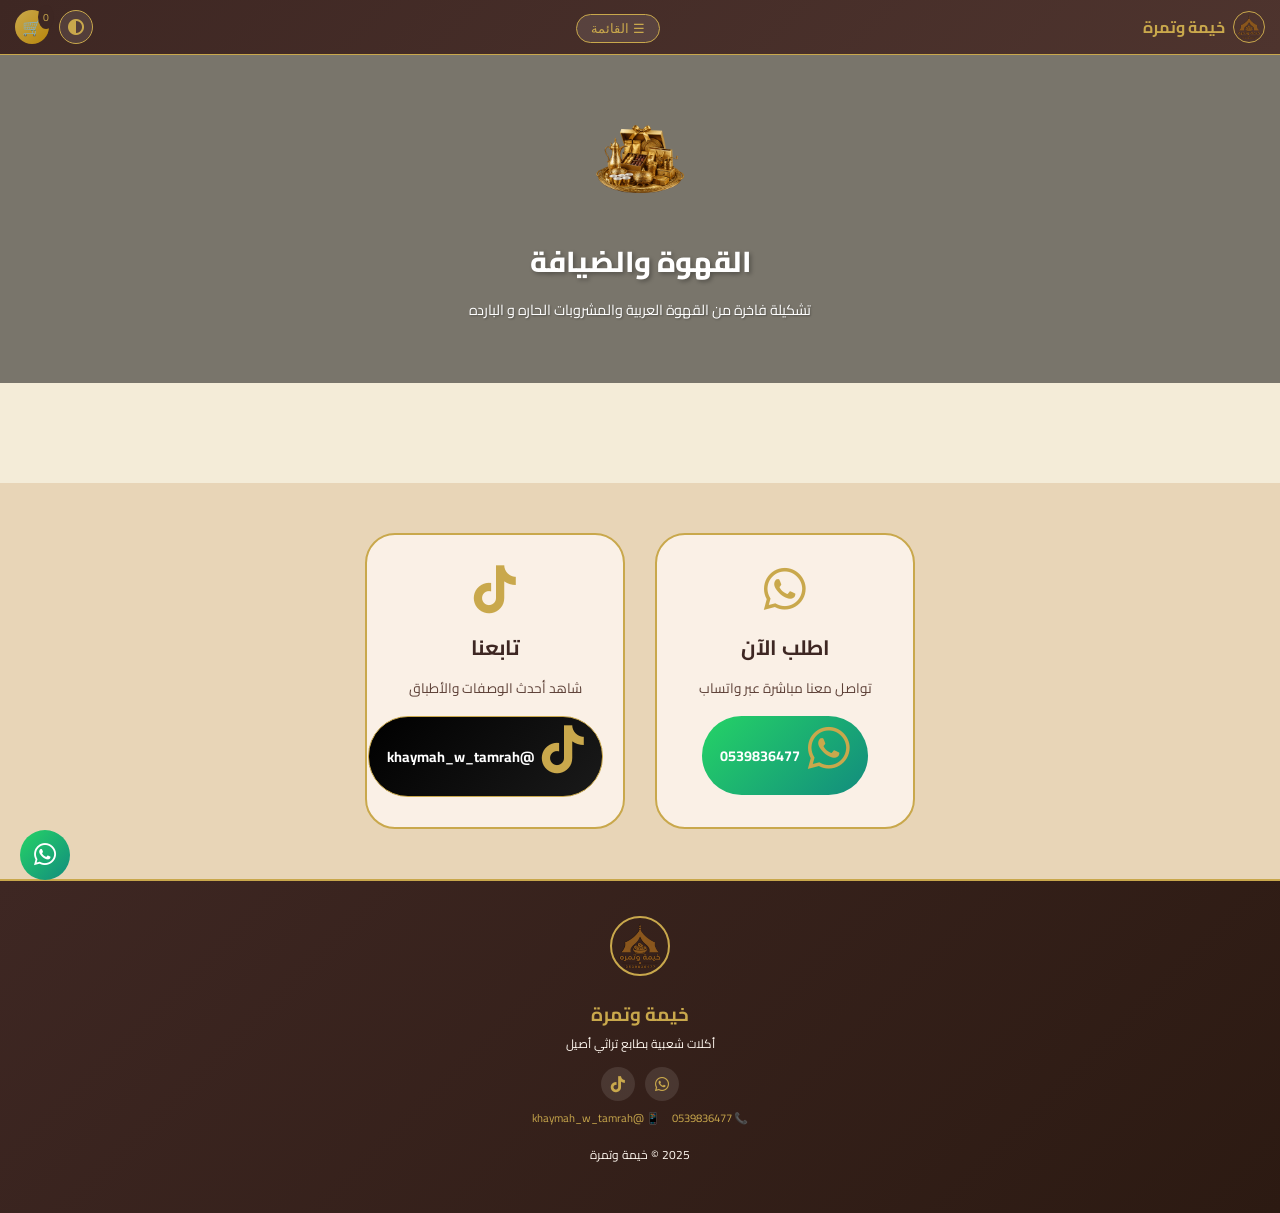
==== beverages.html @ 03c9f84c "Add files via upload" ====
<!DOCTYPE html>
<html lang="ar" dir="rtl">
<head>
    <meta charset="UTF-8">
    <meta name="viewport" content="width=device-width, initial-scale=1.0, user-scalable=yes, viewport-fit=cover">
    <title>خيمة وتمرة - القهوة العربية والضيافة</title>
    <link rel="stylesheet" href="style.css">
    <link href="https://fonts.googleapis.com/css2?family=Cairo:wght@400;500;600;700;800&display=swap" rel="stylesheet">
    <link rel="stylesheet" href="https://cdnjs.cloudflare.com/ajax/libs/font-awesome/6.0.0-beta3/css/all.min.css">
</head>
<body>

<a href="https://wa.me/966539836477" class="whatsapp-float" target="_blank"><i class="fab fa-whatsapp"></i></a>

<nav class="navbar">
    <div class="nav-container">
        <div class="logo" onclick="location.href='index.html'"><img src="images/logo.png" class="logo-img"><span class="logo-text">خيمة وتمرة</span></div>
        <div class="dropdown">
            <button class="dropbtn">☰ القائمة</button>
            <div class="dropdown-content">
                <a href="index.html">🏠 الرئيسية</a>
                <a href="sakhanat.html"><img src="images/sakhanat-icon.png" class="dropdown-icon" onerror="this.style.display='none'"> السخانات</a>
                <a href="sohon.html"><img src="images/sohon-icon.png" class="dropdown-icon" onerror="this.style.display='none'"> الصحون</a>
                <a href="packages.html"><img src="images/packages-icon.png" class="dropdown-icon" onerror="this.style.display='none'"> الباقات</a>
                <a href="events.html"><img src="images/events-icon.png" class="dropdown-icon" onerror="this.style.display='none'"> تجهيزات المناسبات</a>
                <a href="beverages.html" class="active"><img src="images/beverages-icon.png" class="dropdown-icon" onerror="this.style.display='none'"> القهوة والضيافة</a>
            </div>
        </div>
        <div class="nav-actions"><div class="theme-toggle" onclick="toggleTheme()"><i class="fas fa-circle-half-stroke"></i></div><div class="nav-cart" onclick="toggleCart()">🛒 <span id="cartCountNav">0</span></div></div>
    </div>
</nav>

<div class="page-banner beverages-banner">
    <div class="banner-bg-slider">
        <div class="banner-bg-slide" style="background-image: url('images/slide (4).jpg');"></div>
        <div class="banner-bg-slide" style="background-image: url('images/slide (10).jpg');"></div>
        <div class="banner-bg-slide" style="background-image: url('images/slide (12).jpg');"></div>
        <div class="banner-bg-slide" style="background-image: url('images/slide (13).jpg');"></div>
    </div>
    <div class="banner-overlay"></div>
    <div class="banner-content">
        <img src="images/beverages-icon.png" class="banner-icon" onerror="this.style.display='none'">
        <h1>القهوة والضيافة</h1>
        <p>تشكيلة فاخرة من القهوة العربية والمشروبات الحاره و البارده  </p>
    </div>
</div>

<div class="products-grid" id="productsGrid"></div>

<div class="contact-section">
    <div class="contact-card"><i class="fab fa-whatsapp"></i><h3>اطلب الآن</h3><p>تواصل معنا مباشرة عبر واتساب</p><a href="https://wa.me/966539836477" class="btn-whatsapp" target="_blank"><i class="fab fa-whatsapp"></i> 0539836477</a></div>
    <div class="contact-card"><i class="fab fa-tiktok"></i><h3>تابعنا</h3><p>شاهد أحدث الوصفات والأطباق</p><a href="https://www.tiktok.com/@khaymah_w_tamrah" class="btn-tiktok" target="_blank"><i class="fab fa-tiktok"></i> @khaymah_w_tamrah</a></div>
</div>

<footer class="footer">
    <div class="footer-content"><img src="images/logo.png" class="footer-logo"><h3>خيمة وتمرة</h3><p>أكلات شعبية بطابع تراثي أصيل</p><div class="footer-social"><a href="https://wa.me/966539836477" target="_blank"><i class="fab fa-whatsapp"></i></a><a href="https://www.tiktok.com/@khaymah_w_tamrah" target="_blank"><i class="fab fa-tiktok"></i></a></div><div class="footer-links"><a href="https://wa.me/966539836477" target="_blank">📞 0539836477</a><a href="https://www.tiktok.com/@khaymah_w_tamrah" target="_blank">📱 @khaymah_w_tamrah</a></div><p class="copyright">2025 © خيمة وتمرة</p></div>
</footer>

<div id="detailsModal" class="modal">
    <div class="modal-content">
        <span class="close-modal" onclick="closeModal()">&times;</span>
        <div id="modalDetails"></div>
    </div>
</div>

<div id="cartSidebar" class="cart-sidebar">
    <div class="cart-header"><h3>🛒 سلة مشترياتي</h3><span class="close-cart" onclick="toggleCart()">✖</span></div>
    <div id="cartItemsList" class="cart-items"></div>
    <div id="cartTotal" class="cart-total"></div>
    <button onclick="sendOrder()" class="btn-checkout">📲 تأكيد الطلب</button>
</div>
<div id="cartOverlay" class="cart-overlay" onclick="toggleCart()"></div>

<script src="script.js?v=6"></script>
<script>
    displayProductsByType('beverages');
    // Banner Slider للقهوة
    let bannerIndex = 0;
    const bannerSlides = document.querySelectorAll('.banner-bg-slide');
    const totalBannerSlides = bannerSlides.length;
    function showBannerSlide(i) {
        bannerSlides.forEach((s, idx) => s.classList.toggle('active', idx === i));
    }
    function nextBannerSlide() {
        bannerIndex = (bannerIndex + 1) % totalBannerSlides;
        showBannerSlide(bannerIndex);
    }
    showBannerSlide(0);
    setInterval(nextBannerSlide, 4000);
</script>
</body>
</html>
---- style.css ----
* {
    margin: 0;
    padding: 0;
    box-sizing: border-box;
}

:root {
    --bg-primary: #f4ecd8;
    --bg-secondary: #e8d5b7;
    --card-bg: #faf0e6;
    --text-dark: #3e2723;
    --text-medium: #5d4037;
    --text-light: #fff8f0;
    --border-light: #e8d5b7;
    --gold: #c9a84c;
    --gold-dark: #b8860b;
    --shadow: 0 10px 30px rgba(0,0,0,0.1);
    --shadow-hover: 0 20px 40px rgba(0,0,0,0.15);
    --hero-overlay: rgba(62,39,35,0.4);
    --footer-bg: linear-gradient(135deg, #3e2723, #2c1a12);
    --dropdown-bg: #faf0e6;
    --navbar-bg: linear-gradient(135deg, #3e2723, #4e342e);
    --cart-bg: #faf0e6;
    --hero-bg-light: rgba(62, 39, 35, 0.4);
    --hero-bg-dark: rgba(0, 0, 0, 0.65);
}

[data-theme="dark"] {
    --bg-primary: #121212;
    --bg-secondary: #1e1e1e;
    --card-bg: #2a2a2a;
    --text-dark: #e0e0e0;
    --text-medium: #b0b0b0;
    --gold: #d4af37;
    --gold-dark: #e6c87a;
    --shadow: 0 10px 30px rgba(0,0,0,0.5);
    --footer-bg: linear-gradient(135deg, #0d0d0d, #1a1a1a);
    --dropdown-bg: #1e1e1e;
    --navbar-bg: linear-gradient(135deg, #0d0d0d, #1a1a1a);
    --cart-bg: #2a2a2a;
    --hero-bg-light: rgba(0, 0, 0, 0.75);
    --hero-bg-dark: rgba(0, 0, 0, 0.85);
}

body {
    font-family: 'Cairo', sans-serif;
    background: var(--bg-primary);
    direction: rtl;
    color: var(--text-dark);
    transition: background 0.3s, color 0.3s;
}

/* ===== شريط التنقل ===== */
.navbar {
    background: var(--navbar-bg);
    position: sticky;
    top: 0;
    z-index: 1000;
    border-bottom: 1px solid var(--gold);
    padding: 10px 0;
}
.nav-container {
    display: flex;
    justify-content: space-between;
    align-items: center;
    padding: 0 15px;
    max-width: 1400px;
    margin: 0 auto;
}
.logo { display: flex; align-items: center; gap: 8px; cursor: pointer; }
.logo-img { width: 32px; height: 32px; border-radius: 50%; border: 1px solid var(--gold); }
.logo-text { font-size: 1rem; font-weight: 700; color: var(--gold); }
.dropbtn {
    background: rgba(255,255,255,0.1);
    color: var(--gold);
    padding: 6px 14px;
    border: 1px solid var(--gold);
    border-radius: 30px;
    cursor: pointer;
}
.dropbtn:hover { background: var(--gold); color: #121212; }
.nav-actions { display: flex; gap: 10px; }
.theme-toggle, .nav-cart {
    width: 34px; height: 34px;
    border-radius: 50%;
    display: flex;
    align-items: center;
    justify-content: center;
    cursor: pointer;
}
.theme-toggle { background: rgba(255,255,255,0.1); border: 1px solid var(--gold); color: var(--gold); }
.nav-cart { background: linear-gradient(135deg, #c9a84c, #b8860b); color: #3e2723; position: relative; }
#cartCountNav { position: absolute; top: -5px; right: -5px; background: #3e2723; color: var(--gold); font-size: 0.65rem; padding: 2px 5px; border-radius: 50%; }
.dropdown-content {
    display: none;
    position: absolute;
    background: var(--dropdown-bg);
    min-width: 200px;
    border-radius: 12px;
    top: 100%;
    right: 0;
    border: 1px solid var(--gold);
    box-shadow: var(--shadow);
    z-index: 1001;
}
.dropdown-content a {
    color: var(--text-dark);
    padding: 10px 18px;
    display: block;
    text-decoration: none;
    font-weight: 600;
}
.dropdown-content a:hover { background: linear-gradient(135deg, #c9a84c, #b8860b); color: #121212; }
.dropdown:hover .dropdown-content { display: block; }

/* واتساب طافية */
.whatsapp-float {
    position: fixed;
    bottom: 20px;
    left: 20px;
    z-index: 999;
    background: linear-gradient(135deg, #25D366, #128C7E);
    width: 50px;
    height: 50px;
    border-radius: 50%;
    display: flex;
    align-items: center;
    justify-content: center;
    text-decoration: none;
    animation: floatWa 2s infinite;
}
.whatsapp-float i { font-size: 1.6em; color: white; }
@keyframes floatWa { 0%,100% { transform: translateY(0); } 50% { transform: translateY(-6px); } }

/* سحابات */
.cloud {
    position: fixed;
    background: rgba(255,255,255,0.08);
    border-radius: 100%;
    filter: blur(25px);
    pointer-events: none;
    z-index: 0;
}
.cloud-1 { width: 180px; height: 90px; top: 10%; left: -100px; animation: floatCloud 20s linear infinite; }
.cloud-2 { width: 250px; height: 120px; bottom: 20%; right: -150px; animation: floatCloud 25s linear infinite reverse; }
.cloud-3 { width: 130px; height: 60px; top: 40%; left: -80px; animation: floatCloud 18s linear infinite; }
@keyframes floatCloud { from { transform: translateX(0); } to { transform: translateX(calc(100vw + 200px)); } }

/* الهيرو */
.hero-section {
    min-height: 460px;
    display: flex;
    align-items: center;
    justify-content: center;
    text-align: center;
    position: relative;
    overflow: hidden;
}
.hero-bg-slider {
    position: absolute;
    top: 0;
    left: 0;
    width: 100%;
    height: 100%;
    z-index: 0;
}
.hero-bg-slide {
    position: absolute;
    width: 100%;
    height: 100%;
    background-size: cover;
    background-position: center;
    opacity: 0;
    transition: opacity 1.2s;
    animation: kenBurns 12s infinite;
}
.hero-bg-slide.active { opacity: 1; }
@keyframes kenBurns { 0% { transform: scale(1); } 50% { transform: scale(1.05); } 100% { transform: scale(1); } }
.hero-overlay-light {
    position: absolute;
    width: 100%;
    height: 100%;
    background: rgba(0,0,0,0.3);
    z-index: 1;
}
[data-theme="dark"] .hero-overlay-light {
    background: rgba(0,0,0,0.6);
}
.hero-content {
    position: relative;
    z-index: 2;
    padding: 25px;
    max-width: 650px;
    width: 90%;
    background: var(--hero-bg-light);
    backdrop-filter: blur(12px);
    border-radius: 60px;
    border: 2px solid var(--gold);
    box-shadow: var(--shadow);
    transition: background 0.3s;
}
[data-theme="dark"] .hero-content {
    background: var(--hero-bg-dark);
    backdrop-filter: blur(14px);
}
.hero-logo { width: 70px; height: 70px; border-radius: 50%; margin-bottom: 10px; border: 3px solid var(--gold); object-fit: cover; }
.hero-title { font-size: 1.8em; color: var(--gold); font-weight: 800; }
.hero-subtitle { font-size: 0.85em; color: var(--text-light); margin-bottom: 15px; }
.hero-buttons { display: flex; gap: 10px; justify-content: center; flex-wrap: wrap; margin-bottom: 12px; }
.hero-btn {
    padding: 6px 16px;
    border-radius: 40px;
    text-decoration: none;
    font-weight: 700;
    font-size: 0.8rem;
}
.hero-btn.primary { background: linear-gradient(135deg, #c9a84c, #b8860b); color: #3e2723; display: inline-flex; align-items: center; gap: 6px; }
.hero-btn.primary:hover { background: #ffd700; }
.contact-info { display: flex; justify-content: center; gap: 10px; flex-wrap: wrap; }
.contact-link {
    color: var(--gold);
    text-decoration: none;
    display: inline-flex;
    align-items: center;
    gap: 5px;
    background: rgba(0,0,0,0.3);
    padding: 4px 10px;
    border-radius: 30px;
    font-size: 0.7rem;
}

/* سلايدر الصور */
.slider-container {
    position: relative;
    width: 90%;
    max-width: 1200px;
    margin: 40px auto;
    border-radius: 40px;
    overflow: hidden;
    box-shadow: 0 20px 35px rgba(0,0,0,0.3), 0 0 0 4px rgba(201,168,76,0.5);
    background: var(--card-bg);
    border: 1px solid var(--gold);
}
.slider-frame img {
    width: 100%;
    height: 400px;
    object-fit: cover;
    display: none;
}
.slider-frame img:first-child { display: block; }
.slider-btn {
    position: absolute;
    top: 50%;
    transform: translateY(-50%);
    background: rgba(0,0,0,0.6);
    color: var(--gold);
    border: 2px solid var(--gold);
    padding: 12px 18px;
    cursor: pointer;
    border-radius: 60px;
    z-index: 20;
    font-size: 1.2rem;
}
.prev { left: 20px; }
.next { right: 20px; }
.slider-dots {
    position: absolute;
    bottom: 20px;
    left: 50%;
    transform: translateX(-50%);
    display: flex;
    gap: 12px;
    background: rgba(0,0,0,0.5);
    padding: 8px 18px;
    border-radius: 60px;
    z-index: 20;
}
.dot {
    width: 10px;
    height: 10px;
    background: rgba(255,255,255,0.7);
    border-radius: 50%;
    cursor: pointer;
}
.dot.active { background: var(--gold); width: 28px; border-radius: 10px; }

/* القائمة الرئيسية */
.home-menu-grid {
    display: grid;
    grid-template-columns: repeat(auto-fit, minmax(260px, 1fr));
    gap: 25px;
    max-width: 1100px;
    margin: 50px auto;
    padding: 20px;
}
.menu-card {
    background: var(--card-bg);
    border: 2px solid var(--gold);
    border-radius: 30px;
    padding: 25px 18px;
    text-align: center;
    cursor: pointer;
    transition: 0.3s;
}
.menu-card:hover { transform: translateY(-6px); box-shadow: var(--shadow-hover); }
.menu-icon img { width: 80px; height: 80px; object-fit: contain; }
.menu-card h3 { font-size: 1.5rem; margin: 10px 0; }
.menu-card p { color: var(--text-medium); font-size: 0.95rem; margin-bottom: 18px; }
.menu-card span {
    display: inline-block;
    padding: 8px 20px;
    border: 2px solid var(--gold);
    border-radius: 40px;
    color: var(--gold-dark);
    font-weight: 700;
}

/* ===== قسم نتميز بـ (شبكة 2+2+1) ===== */
.features {
    background: var(--bg-secondary);
    padding: 40px 20px;
    text-align: center;
}
.features h2 {
    font-size: 1.8rem;
    margin-bottom: 25px;
    position: relative;
    display: inline-block;
}
.features h2::after {
    content: '';
    position: absolute;
    bottom: -10px;
    left: 50%;
    transform: translateX(-50%);
    width: 60px;
    height: 3px;
    background: var(--gold);
}
.features-grid {
    display: grid;
    grid-template-columns: repeat(2, 1fr);
    gap: 20px;
    max-width: 500px;
    margin: 0 auto;
}
.feature {
    background: var(--card-bg);
    padding: 20px 15px;
    border-radius: 25px;
    border: 1px solid var(--gold);
    cursor: pointer;
    transition: 0.3s;
    text-align: center;
}
.feature:hover { transform: translateY(-5px); box-shadow: var(--shadow); }
.feature i { font-size: 2rem; display: block; margin-bottom: 10px; color: var(--gold-dark); }
.feature h4 { font-size: 1rem; margin-bottom: 5px; }
.feature p { font-size: 0.7rem; color: var(--text-medium); margin-bottom: 0; }
.features-grid .feature:last-child {
    grid-column: span 2;
    max-width: 280px;
    margin: 0 auto;
    width: 100%;
}
@media (max-width: 550px) {
    .features-grid { gap: 15px; max-width: 320px; }
    .feature i { font-size: 1.6rem; }
    .feature h4 { font-size: 0.9rem; }
}
@media (max-width: 400px) {
    .features-grid { gap: 12px; }
    .feature { padding: 15px 10px; }
}

/* ===== قسم التواصل ===== */
.contact-section {
    display: flex;
    flex-wrap: wrap;
    justify-content: center;
    gap: 30px;
    padding: 50px 20px;
    background: var(--bg-secondary);
    margin-top: 0;
}
.contact-card {
    background: var(--card-bg);
    padding: 30px 20px;
    border-radius: 30px;
    text-align: center;
    width: 260px;
    border: 2px solid var(--gold);
    transition: 0.3s;
}
.contact-card:hover { transform: translateY(-6px); box-shadow: var(--shadow); }
.contact-card i { font-size: 3rem; color: var(--gold); margin-bottom: 15px; }
.contact-card h3 { font-size: 1.3rem; margin-bottom: 8px; }
.contact-card p { font-size: 0.85rem; margin-bottom: 15px; color: var(--text-medium); }
.btn-whatsapp, .btn-tiktok {
    display: inline-flex;
    align-items: center;
    gap: 8px;
    background: linear-gradient(135deg, #25D366, #128C7E);
    color: white;
    padding: 8px 18px;
    border-radius: 40px;
    text-decoration: none;
    font-weight: 700;
    font-size: 0.9rem;
}
.btn-tiktok { background: linear-gradient(135deg, #000, #1a1a1a); border: 1px solid var(--gold); }

/* الفوتر */
.footer {
    background: var(--footer-bg);
    text-align: center;
    padding: 35px 20px;
    border-top: 2px solid var(--gold);
}
.footer-logo { width: 60px; height: 60px; border-radius: 50%; margin-bottom: 12px; border: 2px solid var(--gold); object-fit: cover; }
.footer-content h3 { color: var(--gold); }
.footer-content p { color: var(--text-light); font-size: 0.75em; margin-bottom: 12px; }
.footer-social a {
    display: inline-flex;
    width: 34px;
    height: 34px;
    background: rgba(255,255,255,0.1);
    border-radius: 50%;
    margin: 0 5px;
    color: var(--gold);
    justify-content: center;
    align-items: center;
    text-decoration: none;
}
.footer-links a { color: var(--gold); text-decoration: none; margin: 0 6px; font-size: 0.7em; }
.copyright { font-size: 0.6em; margin-top: 12px; color: var(--gold-dark); }

/* الصفحات الفرعية */
.page-banner {
    position: relative;
    text-align: center;
    padding: 60px 20px;
    color: white;
    background-size: cover;
    background-position: center;
    min-height: 220px;
    display: flex;
    align-items: center;
    justify-content: center;
}
.page-banner::before {
    content: '';
    position: absolute;
    top: 0;
    left: 0;
    width: 100%;
    height: 100%;
    background: rgba(0,0,0,0.5);
    z-index: 1;
}
.banner-content {
    position: relative;
    z-index: 2;
}
.banner-content h1 { font-size: 1.8rem; font-weight: 800; margin-bottom: 8px; text-shadow: 2px 2px 4px rgba(0,0,0,0.3); }
.banner-content p { font-size: 0.9rem; text-shadow: 1px 1px 2px rgba(0,0,0,0.3); }
.banner-icon { width: 90px; height: 90px; object-fit: contain; margin-bottom: 20px; }

/* ===== بطاقات المنتجات المحسنة ===== */
.products-grid {
    display: grid;
    grid-template-columns: repeat(auto-fit, minmax(160px, 1fr));
    gap: 25px;
    padding: 50px 20px;
    max-width: 1300px;
    margin: 0 auto;
}

.product-card {
    background: var(--card-bg);
    border-radius: 20px;
    padding: 15px;
    text-align: center;
    border: 1px solid var(--gold);
    transition: 0.3s;
    display: flex;
    flex-direction: column;
    height: 100%;
    overflow: hidden;
}

.product-card:hover {
    transform: translateY(-5px);
    box-shadow: var(--shadow-hover);
}

.product-image {
    width: 100%;
    aspect-ratio: 1/1;
    object-fit: cover;
    border-radius: 15px;
    border: 2px solid var(--gold);
    cursor: pointer;
    margin-bottom: 10px;
}

.product-name {
    font-size: 1rem;
    margin: 5px 0 5px;
    font-weight: 800;
    color: var(--text-dark);
    line-height: 1.4;
    word-wrap: break-word;
    overflow-wrap: break-word;
    min-height: 95px;
    display: flex;
    align-items: center;
    justify-content: center;
    text-align: center;
}

.product-category {
    font-size: 0.7rem;
    color: var(--text-medium);
    margin-bottom: 10px;
}

/* حاوية الأزرار: تثبيت الكل أسفل الكرت مع عرض كامل */
.product-actions {
    margin-top: auto;
    display: flex;
    flex-direction: column;
    gap: 8px;
    width: 100%;
}

/* جعل جميع الأزرار ومحدد الكمية بنفس العرض */
.product-actions button,
.quantity-selector {
    width: 100%;
}

/* تنسيق الأزرار ومحدد الكمية */
.btn-details, .btn-add {
    padding: 6px 8px;
    font-size: 0.75rem;
    border-radius: 30px;
    font-weight: 700;
    border: none;
    cursor: pointer;
    transition: 0.2s;
}

.btn-details {
    background: #8d6e63;
    color: white;
}
.btn-details:hover {
    background: #6d4c41;
}

.btn-add {
    background: linear-gradient(135deg, #c9a84c, #b8860b);
    color: #3e2723;
}
.btn-add:hover {
    background: #ffd700;
}

.quantity-selector {
    display: flex;
    justify-content: center;
    align-items: center;
    gap: 8px;
    min-height: 38px;
}

.quantity-btn {
    width: 28px;
    height: 28px;
    border-radius: 50%;
    background: linear-gradient(135deg, #c9a84c, #b8860b);
    border: none;
    cursor: pointer;
    font-weight: bold;
    font-size: 1rem;
}

.quantity-value {
    min-width: 28px;
    text-align: center;
    font-weight: bold;
}

/* ===== الباقات ===== */
.packages-grid {
    display: flex;
    flex-wrap: wrap;
    justify-content: center;
    gap: 30px;
    padding: 50px 20px;
    max-width: 1300px;
    margin: 0 auto;
}
.package-card-modern {
    background: var(--card-bg);
    border-radius: 30px;
    width: 350px;
    border: 1px solid var(--gold);
    transition: 0.3s;
}
.package-card-modern:hover { transform: translateY(-8px); box-shadow: var(--shadow-hover); }
.package-header {
    padding: 20px;
    text-align: center;
    color: white;
    border-radius: 30px 30px 0 0;
}
.silver .package-header { background: linear-gradient(135deg, #a8a8a8, #8a8a8a); }
.gold .package-header { background: linear-gradient(135deg, #d4af37, #b8860b); }
.royal .package-header { background: linear-gradient(135deg, #9b59b6, #8e44ad); }
.package-icon { font-size: 3em; }
.btn-add-package {
    background: linear-gradient(135deg, #c9a84c, #b8860b);
    padding: 8px;
    border-radius: 40px;
    width: 90%;
    margin: 10px auto;
    display: block;
    border: none;
    cursor: pointer;
    font-weight: bold;
}
.package-section h4 {
    font-size: 0.85em;
    display: flex;
    align-items: center;
    gap: 6px;
    border-right: 2px solid var(--gold);
    padding-right: 8px;
    margin-bottom: 6px;
}
.package-tags { display: flex; flex-wrap: wrap; gap: 6px; margin-bottom: 15px; }
.package-tags span {
    background: var(--bg-secondary);
    padding: 4px 8px;
    border-radius: 20px;
    font-size: 0.65em;
}

/* ===== مودال التفاصيل ===== */
.modal {
    display: none;
    position: fixed;
    z-index: 2000;
    left: 0;
    top: 0;
    width: 100%;
    height: 100%;
    background: rgba(0,0,0,0.85);
}
.modal-content {
    background: var(--card-bg);
    margin: 35px auto;
    padding: 18px;
    width: 90%;
    max-width: 480px;
    border-radius: 30px;
    border: 2px solid var(--gold);
    position: relative;
}
.modal .close-modal {
    position: absolute;
    left: 15px;
    top: 15px;
    width: 40px;
    height: 40px;
    background-color: #c0392b;
    color: white;
    font-size: 1.8rem;
    font-weight: bold;
    border-radius: 50%;
    display: flex;
    align-items: center;
    justify-content: center;
    cursor: pointer;
    transition: all 0.3s ease;
    z-index: 10;
}
.modal .close-modal:hover {
    background-color: #e74c3c;
    transform: scale(1.1) rotate(90deg);
}
.main-image {
    width: 100%;
    aspect-ratio: 1/1;
    object-fit: cover;
    border-radius: 18px;
    border: 2px solid var(--gold);
}
.image-gallery {
    display: flex;
    gap: 6px;
    overflow-x: auto;
    padding: 6px 0;
    margin-bottom: 10px;
}
.gallery-img {
    width: 60px;
    height: 60px;
    object-fit: cover;
    border-radius: 10px;
    cursor: pointer;
    border: 1px solid var(--gold);
}
.details-description {
    background: var(--bg-secondary);
    padding: 10px;
    border-radius: 15px;
    margin: 10px 0;
    line-height: 1.5;
    font-size: 0.85em;
}

/* ===== السلة الجانبية ===== */
.cart-sidebar {
    position: fixed;
    left: -100%;
    top: 0;
    width: 85%;
    max-width: 350px;
    height: 100%;
    background: var(--cart-bg);
    transition: left 0.35s;
    z-index: 1001;
    padding: 15px;
    overflow-y: auto;
    border-left: 3px solid var(--gold);
}
.cart-sidebar.open { left: 0; }
.cart-overlay {
    position: fixed;
    top: 0;
    left: 0;
    width: 100%;
    height: 100%;
    background: rgba(0,0,0,0.6);
    display: none;
    z-index: 1000;
}
.cart-overlay.show { display: block; }
.cart-header { display: flex; justify-content: space-between; border-bottom: 2px solid var(--gold); padding-bottom: 6px; margin-bottom: 10px; }
.cart-item { display: flex; justify-content: space-between; padding: 8px; border-bottom: 1px solid var(--border-light); }
.btn-remove { background: #8d6e63; color: white; padding: 2px 8px; border-radius: 20px; border: none; cursor: pointer; }
.cart-total { text-align: center; font-weight: bold; margin-top: 10px; padding-top: 10px; border-top: 2px solid var(--gold); }
.btn-checkout {
    width: 100%;
    background: #25D366;
    color: white;
    padding: 10px;
    border: none;
    border-radius: 40px;
    font-weight: bold;
    cursor: pointer;
    margin-top: 10px;
}
.empty-cart { text-align: center; padding: 20px; color: var(--text-medium); }

/* ===== إشعار منبثق ===== */
.toast-notification {
    position: fixed;
    bottom: 20px;
    right: 20px;
    background: #2e7d32;
    color: white;
    padding: 8px 16px;
    border-radius: 50px;
    z-index: 9999;
    transform: translateX(150%);
    transition: transform 0.3s;
}
.toast-notification.show { transform: translateX(0); }

/* ===== أيقونات مساعدة ===== */
.dropdown-icon, .btn-icon {
    width: 22px;
    height: 22px;
    object-fit: contain;
    vertical-align: middle;
    margin-left: 8px;
}

/* ===== تحسينات الشاشات الصغيرة ===== */
@media (max-width: 768px) {
    /* تحسين البطاقة الترحيبية */
    .hero-section {
        min-height: 380px;
    }
    .hero-content {
        padding: 12px 15px;
        width: 92%;
        max-width: 90%;
        background: rgba(62, 39, 35, 0.25);
        backdrop-filter: blur(5px);
        border-radius: 45px;
    }
    [data-theme="dark"] .hero-content {
        background: rgba(0, 0, 0, 0.5);
        backdrop-filter: blur(6px);
    }
    .hero-logo {
        width: 75px;
        height: 75px;
        margin-bottom: 5px;
    }
    .hero-title {
        font-size: 1.2rem;
        margin-bottom: 2px;
    }
    .hero-subtitle {
        font-size: 0.7rem;
        margin-bottom: 8px;
    }
    .hero-buttons {
        gap: 6px;
        margin-bottom: 8px;
    }
    .hero-btn {
        padding: 4px 12px;
        font-size: 0.7rem;
    }
    .hero-btn.primary {
        gap: 4px;
    }
    .btn-icon {
        width: 18px;
        height: 18px;
        margin-left: 4px;
    }
    .contact-info {
        gap: 6px;
    }
    .contact-link {
        padding: 3px 8px;
        font-size: 0.6rem;
    }
    /* تحسين الكروت على الجوال */
    .product-card {
        border-radius: 16px;
        padding: 12px;
    }
    .product-name {
        font-size: 0.9rem;
        line-height: 1.5;
        min-height: 85px;
    }
    .products-grid {
        grid-template-columns: repeat(auto-fit, minmax(160px, 1fr));
        gap: 15px;
        padding: 30px 12px;
    }
    /* باقي تحسينات الجوال */
    .slider-frame img {
        height: 220px;
    }
    .menu-icon img {
        width: 60px;
        height: 60px;
    }
    .banner-icon {
        width: 70px;
        height: 70px;
    }
    .modal .close-modal {
        width: 35px;
        height: 35px;
        font-size: 1.5rem;
        left: 10px;
        top: 10px;
    }
}

@media (max-width: 600px) {
    .home-menu-grid {
        grid-template-columns: 1fr;
    }
    .features-grid {
        max-width: 280px;
    }
    .feature i {
        font-size: 1.4rem;
    }
    .feature h4 {
        font-size: 0.8rem;
    }
    .contact-card {
        width: 90%;
        max-width: 280px;
    }
}
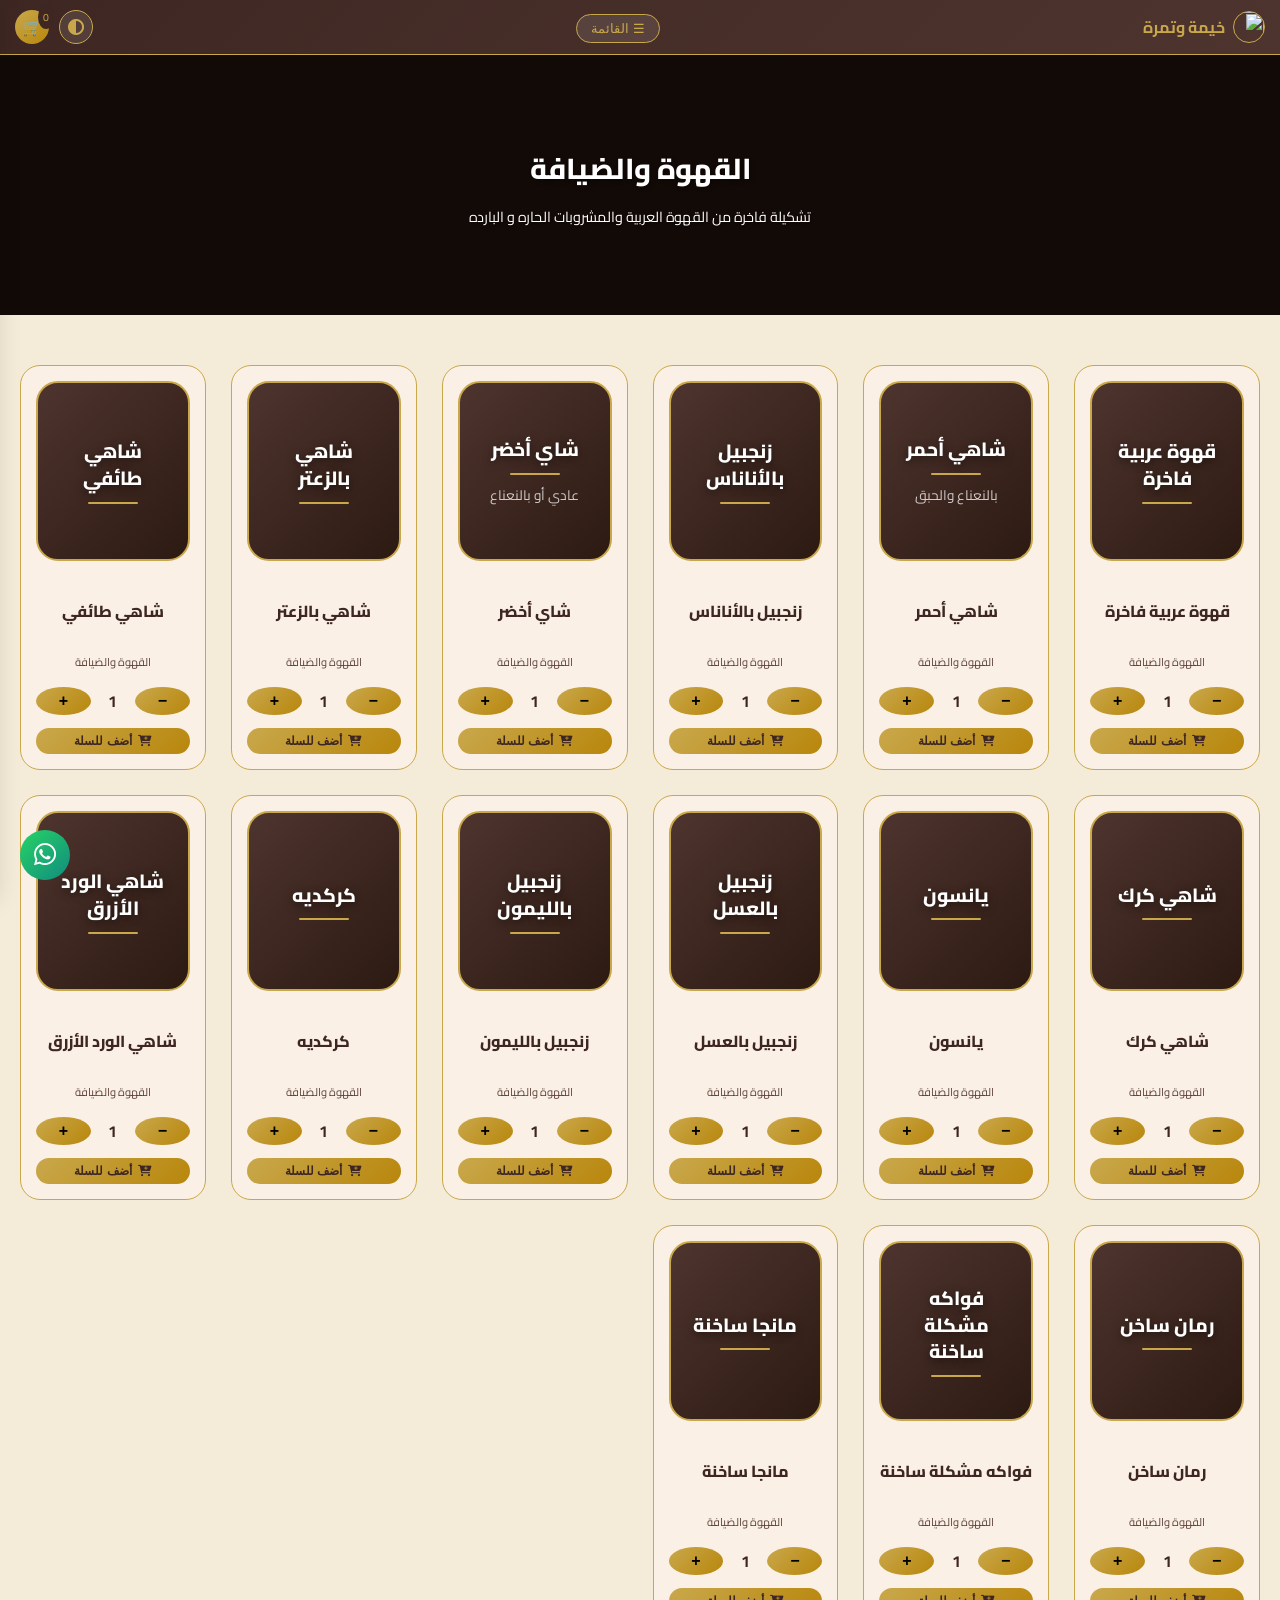
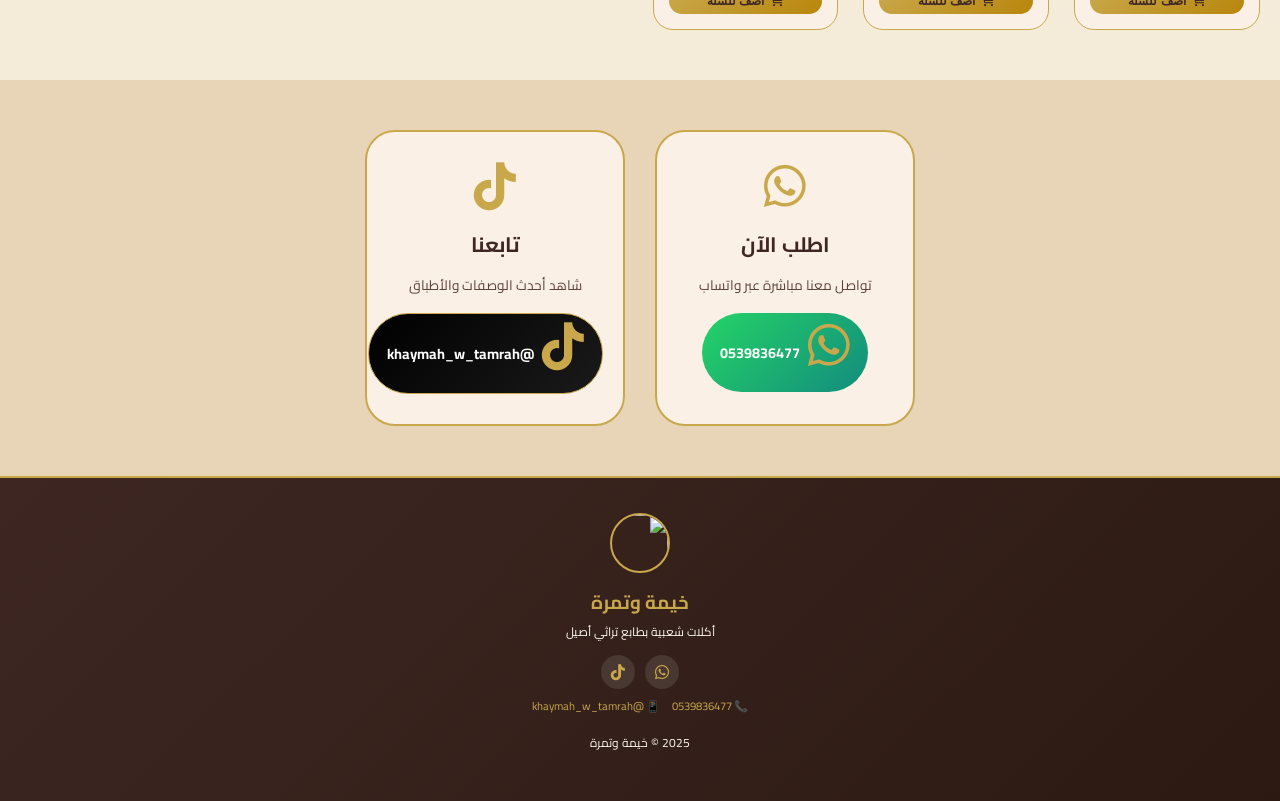
==== commit 88ccfc98: "Update beverages.html" ====
--- a/beverages.html
+++ b/beverages.html
@@ -1,92 +1,119 @@
-<!DOCTYPE html>
-<html lang="ar" dir="rtl">
-<head>
-    <meta charset="UTF-8">
-    <meta name="viewport" content="width=device-width, initial-scale=1.0, user-scalable=yes, viewport-fit=cover">
-    <title>خيمة وتمرة - القهوة العربية والضيافة</title>
-    <link rel="stylesheet" href="style.css">
-    <link href="https://fonts.googleapis.com/css2?family=Cairo:wght@400;500;600;700;800&display=swap" rel="stylesheet">
-    <link rel="stylesheet" href="https://cdnjs.cloudflare.com/ajax/libs/font-awesome/6.0.0-beta3/css/all.min.css">
-</head>
-<body>
+<!DOCTYPE html><html lang="ar" dir="rtl"><head><meta charset="UTF-8">
 
-<a href="https://wa.me/966539836477" class="whatsapp-float" target="_blank"><i class="fab fa-whatsapp"></i></a>
+<meta name="viewport" content="width=device-width, initial-scale=1.0, user-scalable=yes, viewport-fit=cover">
 
-<nav class="navbar">
-    <div class="nav-container">
-        <div class="logo" onclick="location.href='index.html'"><img src="images/logo.png" class="logo-img"><span class="logo-text">خيمة وتمرة</span></div>
-        <div class="dropdown">
-            <button class="dropbtn">☰ القائمة</button>
-            <div class="dropdown-content">
-                <a href="index.html">🏠 الرئيسية</a>
-                <a href="sakhanat.html"><img src="images/sakhanat-icon.png" class="dropdown-icon" onerror="this.style.display='none'"> السخانات</a>
-                <a href="sohon.html"><img src="images/sohon-icon.png" class="dropdown-icon" onerror="this.style.display='none'"> الصحون</a>
-                <a href="packages.html"><img src="images/packages-icon.png" class="dropdown-icon" onerror="this.style.display='none'"> الباقات</a>
-                <a href="events.html"><img src="images/events-icon.png" class="dropdown-icon" onerror="this.style.display='none'"> تجهيزات المناسبات</a>
-                <a href="beverages.html" class="active"><img src="images/beverages-icon.png" class="dropdown-icon" onerror="this.style.display='none'"> القهوة والضيافة</a>
-            </div>
+<title>خيمة وتمرة - القهوة العربية والضيافة</title>
+
+<link rel="stylesheet" href="style.css">
+
+<link href="https://fonts.googleapis.com/css2?family=Cairo:wght@400;500;600;700;800&display=swap" rel="stylesheet">
+
+<link rel="stylesheet" href="https://cdnjs.cloudflare.com/ajax/libs/font-awesome/6.0.0-beta3/css/all.min.css">
+
+</head><body><a href="https://wa.me/966539836477" class="whatsapp-float" target="_blank"><i class="fab fa-whatsapp"></i></a>
+
+<nav class="navbar"><div class="nav-container">
+
+    <div class="logo" onclick="location.href='index.html'"><img src="images/logo.webp" class="logo-img" loading="lazy" decoding="async"><span class="logo-text">خيمة وتمرة</span></div>
+
+    <div class="dropdown">
+
+        <button class="dropbtn">☰ القائمة</button>
+
+        <div class="dropdown-content">
+
+            <a href="index.html">🏠 الرئيسية</a>
+
+            <a href="sakhanat.html"><img src="images/sakhanat-icon.webp" class="dropdown-icon" loading="lazy" decoding="async" onerror="this.style.display='none'"> السخانات</a>
+
+            <a href="sohon.html"><img src="images/sohon-icon.webp" class="dropdown-icon" loading="lazy" decoding="async" onerror="this.style.display='none'"> الصحون</a>
+
+            <a href="packages.html"><img src="images/packages-icon.webp" class="dropdown-icon" loading="lazy" decoding="async" onerror="this.style.display='none'"> الباقات</a>
+
+            <a href="events.html"><img src="images/events-icon.webp" class="dropdown-icon" loading="lazy" decoding="async" onerror="this.style.display='none'"> تجهيزات المناسبات</a>
+
+            <a href="beverages.html" class="active"><img src="images/beverages-icon.webp" class="dropdown-icon" loading="lazy" decoding="async" onerror="this.style.display='none'"> القهوة والضيافة</a>
+
         </div>
-        <div class="nav-actions"><div class="theme-toggle" onclick="toggleTheme()"><i class="fas fa-circle-half-stroke"></i></div><div class="nav-cart" onclick="toggleCart()">🛒 <span id="cartCountNav">0</span></div></div>
+
     </div>
-</nav>
 
-<div class="page-banner beverages-banner">
-    <div class="banner-bg-slider">
-        <div class="banner-bg-slide" style="background-image: url('images/slide (4).jpg');"></div>
-        <div class="banner-bg-slide" style="background-image: url('images/slide (10).jpg');"></div>
-        <div class="banner-bg-slide" style="background-image: url('images/slide (12).jpg');"></div>
-        <div class="banner-bg-slide" style="background-image: url('images/slide (13).jpg');"></div>
-    </div>
-    <div class="banner-overlay"></div>
-    <div class="banner-content">
-        <img src="images/beverages-icon.png" class="banner-icon" onerror="this.style.display='none'">
-        <h1>القهوة والضيافة</h1>
-        <p>تشكيلة فاخرة من القهوة العربية والمشروبات الحاره و البارده  </p>
-    </div>
+    <div class="nav-actions"><div class="theme-toggle" onclick="toggleTheme()"><i class="fas fa-circle-half-stroke"></i></div><div class="nav-cart" onclick="toggleCart()">🛒 <span id="cartCountNav">0</span></div></div>
+
 </div>
 
-<div class="products-grid" id="productsGrid"></div>
+</nav><div class="page-banner beverages-banner"><div class="banner-bg-slider">
 
-<div class="contact-section">
-    <div class="contact-card"><i class="fab fa-whatsapp"></i><h3>اطلب الآن</h3><p>تواصل معنا مباشرة عبر واتساب</p><a href="https://wa.me/966539836477" class="btn-whatsapp" target="_blank"><i class="fab fa-whatsapp"></i> 0539836477</a></div>
-    <div class="contact-card"><i class="fab fa-tiktok"></i><h3>تابعنا</h3><p>شاهد أحدث الوصفات والأطباق</p><a href="https://www.tiktok.com/@khaymah_w_tamrah" class="btn-tiktok" target="_blank"><i class="fab fa-tiktok"></i> @khaymah_w_tamrah</a></div>
+    <div class="banner-bg-slide" style="background-image: url('images/slide (4).webp');"></div>
+
+    <div class="banner-bg-slide" style="background-image: url('images/slide (10).webp');"></div>
+
+    <div class="banner-bg-slide" style="background-image: url('images/slide (12).webp');"></div>
+
+    <div class="banner-bg-slide" style="background-image: url('images/slide (13).webp');"></div>
+
 </div>
 
-<footer class="footer">
-    <div class="footer-content"><img src="images/logo.png" class="footer-logo"><h3>خيمة وتمرة</h3><p>أكلات شعبية بطابع تراثي أصيل</p><div class="footer-social"><a href="https://wa.me/966539836477" target="_blank"><i class="fab fa-whatsapp"></i></a><a href="https://www.tiktok.com/@khaymah_w_tamrah" target="_blank"><i class="fab fa-tiktok"></i></a></div><div class="footer-links"><a href="https://wa.me/966539836477" target="_blank">📞 0539836477</a><a href="https://www.tiktok.com/@khaymah_w_tamrah" target="_blank">📱 @khaymah_w_tamrah</a></div><p class="copyright">2025 © خيمة وتمرة</p></div>
-</footer>
+<div class="banner-overlay"></div>
 
-<div id="detailsModal" class="modal">
-    <div class="modal-content">
-        <span class="close-modal" onclick="closeModal()">&times;</span>
-        <div id="modalDetails"></div>
-    </div>
+<div class="banner-content">
+
+    <img src="images/beverages-icon.webp" class="banner-icon" loading="lazy" decoding="async" onerror="this.style.display='none'">
+
+    <h1>القهوة والضيافة</h1>
+
+    <p>تشكيلة فاخرة من القهوة العربية والمشروبات الحاره و البارده  </p>
+
 </div>
 
-<div id="cartSidebar" class="cart-sidebar">
-    <div class="cart-header"><h3>🛒 سلة مشترياتي</h3><span class="close-cart" onclick="toggleCart()">✖</span></div>
-    <div id="cartItemsList" class="cart-items"></div>
-    <div id="cartTotal" class="cart-total"></div>
-    <button onclick="sendOrder()" class="btn-checkout">📲 تأكيد الطلب</button>
+</div><div class="products-grid" id="productsGrid"></div><div class="contact-section"><div class="contact-card"><i class="fab fa-whatsapp"></i><h3>اطلب الآن</h3><p>تواصل معنا مباشرة عبر واتساب</p><a href="https://wa.me/966539836477" class="btn-whatsapp" target="_blank"><i class="fab fa-whatsapp"></i> 0539836477</a></div>
+
+<div class="contact-card"><i class="fab fa-tiktok"></i><h3>تابعنا</h3><p>شاهد أحدث الوصفات والأطباق</p><a href="https://www.tiktok.com/@khaymah_w_tamrah" class="btn-tiktok" target="_blank"><i class="fab fa-tiktok"></i> @khaymah_w_tamrah</a></div>
+
+</div><footer class="footer"><div class="footer-content"><img src="images/logo.webp" class="footer-logo" loading="lazy" decoding="async"><h3>خيمة وتمرة</h3><p>أكلات شعبية بطابع تراثي أصيل</p><div class="footer-social"><a href="https://wa.me/966539836477" target="_blank"><i class="fab fa-whatsapp"></i></a><a href="https://www.tiktok.com/@khaymah_w_tamrah" target="_blank"><i class="fab fa-tiktok"></i></a></div><div class="footer-links"><a href="https://wa.me/966539836477" target="_blank">📞 0539836477</a><a href="https://www.tiktok.com/@khaymah_w_tamrah" target="_blank">📱 @khaymah_w_tamrah</a></div><p class="copyright">2025 © خيمة وتمرة</p></div>
+
+</footer><div id="detailsModal" class="modal"><div class="modal-content">
+
+    <span class="close-modal" onclick="closeModal()">&times;</span>
+
+    <div id="modalDetails"></div>
+
 </div>
-<div id="cartOverlay" class="cart-overlay" onclick="toggleCart()"></div>
 
-<script src="script.js?v=6"></script>
-<script>
+</div><div id="cartSidebar" class="cart-sidebar"><div class="cart-header"><h3>🛒 سلة مشترياتي</h3><span class="close-cart" onclick="toggleCart()">✖</span></div>
+
+<div id="cartItemsList" class="cart-items"></div>
+
+<div id="cartTotal" class="cart-total"></div>
+
+<button onclick="sendOrder()" class="btn-checkout">📲 تأكيد الطلب</button>
+
+</div><div id="cartOverlay" class="cart-overlay" onclick="toggleCart()"></div><script src="script.js?v=6"></script><script>
+  
     displayProductsByType('beverages');
-    // Banner Slider للقهوة
+  
     let bannerIndex = 0;
+  
     const bannerSlides = document.querySelectorAll('.banner-bg-slide');
+  
     const totalBannerSlides = bannerSlides.length;
+  
     function showBannerSlide(i) {
+  
         bannerSlides.forEach((s, idx) => s.classList.toggle('active', idx === i));
+  
     }
+  
     function nextBannerSlide() {
+  
         bannerIndex = (bannerIndex + 1) % totalBannerSlides;
+  
         showBannerSlide(bannerIndex);
+  
     }
+  
     showBannerSlide(0);
+  
     setInterval(nextBannerSlide, 4000);
-</script>
-</body>
-</html>+  
+</script></body></html>
--- a/style.css
+++ b/style.css
@@ -1,145 +1,144 @@
 * {
-    margin: 0;
-    padding: 0;
-    box-sizing: border-box;
+margin: 0;
+padding: 0;
+box-sizing: border-box;
 }
 
 :root {
-    --bg-primary: #f4ecd8;
-    --bg-secondary: #e8d5b7;
-    --card-bg: #faf0e6;
-    --text-dark: #3e2723;
-    --text-medium: #5d4037;
-    --text-light: #fff8f0;
-    --border-light: #e8d5b7;
-    --gold: #c9a84c;
-    --gold-dark: #b8860b;
-    --shadow: 0 10px 30px rgba(0,0,0,0.1);
-    --shadow-hover: 0 20px 40px rgba(0,0,0,0.15);
-    --hero-overlay: rgba(62,39,35,0.4);
-    --footer-bg: linear-gradient(135deg, #3e2723, #2c1a12);
-    --dropdown-bg: #faf0e6;
-    --navbar-bg: linear-gradient(135deg, #3e2723, #4e342e);
-    --cart-bg: #faf0e6;
-    --hero-bg-light: rgba(62, 39, 35, 0.4);
-    --hero-bg-dark: rgba(0, 0, 0, 0.65);
+--bg-primary: #f4ecd8;
+--bg-secondary: #e8d5b7;
+--card-bg: #faf0e6;
+--text-dark: #3e2723;
+--text-medium: #5d4037;
+--text-light: #fff8f0;
+--border-light: #e8d5b7;
+--gold: #c9a84c;
+--gold-dark: #b8860b;
+--shadow: 0 8px 20px rgba(0,0,0,0.08);
+--shadow-hover: 0 14px 28px rgba(0,0,0,0.12);
+--hero-overlay: rgba(62,39,35,0.4);
+--footer-bg: linear-gradient(135deg, #3e2723, #2c1a12);
+--dropdown-bg: #faf0e6;
+--navbar-bg: linear-gradient(135deg, #3e2723, #4e342e);
+--cart-bg: #faf0e6;
+--hero-bg-light: rgba(62, 39, 35, 0.4);
 }
 
 [data-theme="dark"] {
-    --bg-primary: #121212;
-    --bg-secondary: #1e1e1e;
-    --card-bg: #2a2a2a;
-    --text-dark: #e0e0e0;
-    --text-medium: #b0b0b0;
-    --gold: #d4af37;
-    --gold-dark: #e6c87a;
-    --shadow: 0 10px 30px rgba(0,0,0,0.5);
-    --footer-bg: linear-gradient(135deg, #0d0d0d, #1a1a1a);
-    --dropdown-bg: #1e1e1e;
-    --navbar-bg: linear-gradient(135deg, #0d0d0d, #1a1a1a);
-    --cart-bg: #2a2a2a;
-    --hero-bg-light: rgba(0, 0, 0, 0.75);
-    --hero-bg-dark: rgba(0, 0, 0, 0.85);
+--bg-primary: #121212;
+--bg-secondary: #1e1e1e;
+--card-bg: #2a2a2a;
+--text-dark: #e0e0e0;
+--text-medium: #b0b0b0;
+--gold: #d4af37;
+--gold-dark: #e6c87a;
+--shadow: 0 8px 20px rgba(0,0,0,0.3);
+--shadow-hover: 0 14px 28px rgba(0,0,0,0.4);
+--footer-bg: linear-gradient(135deg, #0d0d0d, #1a1a1a);
+--dropdown-bg: #1e1e1e;
+--navbar-bg: linear-gradient(135deg, #0d0d0d, #1a1a1a);
+--cart-bg: #2a2a2a;
+--hero-bg-light: rgba(0, 0, 0, 0.65);
 }
 
 body {
-    font-family: 'Cairo', sans-serif;
-    background: var(--bg-primary);
-    direction: rtl;
-    color: var(--text-dark);
-    transition: background 0.3s, color 0.3s;
+font-family: 'Cairo', sans-serif;
+background: var(--bg-primary);
+direction: rtl;
+color: var(--text-dark);
+transition: background 0.3s, color 0.3s;
 }
 
 /* ===== شريط التنقل ===== */
 .navbar {
-    background: var(--navbar-bg);
-    position: sticky;
-    top: 0;
-    z-index: 1000;
-    border-bottom: 1px solid var(--gold);
-    padding: 10px 0;
+background: var(--navbar-bg);
+position: sticky;
+top: 0;
+z-index: 1000;
+border-bottom: 1px solid var(--gold);
+padding: 10px 0;
 }
 .nav-container {
-    display: flex;
-    justify-content: space-between;
-    align-items: center;
-    padding: 0 15px;
-    max-width: 1400px;
-    margin: 0 auto;
+display: flex;
+justify-content: space-between;
+align-items: center;
+padding: 0 15px;
+max-width: 1400px;
+margin: 0 auto;
 }
 .logo { display: flex; align-items: center; gap: 8px; cursor: pointer; }
 .logo-img { width: 32px; height: 32px; border-radius: 50%; border: 1px solid var(--gold); }
 .logo-text { font-size: 1rem; font-weight: 700; color: var(--gold); }
 .dropbtn {
-    background: rgba(255,255,255,0.1);
-    color: var(--gold);
-    padding: 6px 14px;
-    border: 1px solid var(--gold);
-    border-radius: 30px;
-    cursor: pointer;
+background: rgba(255,255,255,0.1);
+color: var(--gold);
+padding: 6px 14px;
+border: 1px solid var(--gold);
+border-radius: 30px;
+cursor: pointer;
 }
 .dropbtn:hover { background: var(--gold); color: #121212; }
 .nav-actions { display: flex; gap: 10px; }
 .theme-toggle, .nav-cart {
-    width: 34px; height: 34px;
-    border-radius: 50%;
-    display: flex;
-    align-items: center;
-    justify-content: center;
-    cursor: pointer;
+width: 34px; height: 34px;
+border-radius: 50%;
+display: flex;
+align-items: center;
+justify-content: center;
+cursor: pointer;
 }
 .theme-toggle { background: rgba(255,255,255,0.1); border: 1px solid var(--gold); color: var(--gold); }
 .nav-cart { background: linear-gradient(135deg, #c9a84c, #b8860b); color: #3e2723; position: relative; }
 #cartCountNav { position: absolute; top: -5px; right: -5px; background: #3e2723; color: var(--gold); font-size: 0.65rem; padding: 2px 5px; border-radius: 50%; }
 .dropdown-content {
-    display: none;
-    position: absolute;
-    background: var(--dropdown-bg);
-    min-width: 200px;
-    border-radius: 12px;
-    top: 100%;
-    right: 0;
-    border: 1px solid var(--gold);
-    box-shadow: var(--shadow);
-    z-index: 1001;
+display: none;
+position: absolute;
+background: var(--dropdown-bg);
+min-width: 200px;
+border-radius: 12px;
+top: 100%;
+right: 0;
+border: 1px solid var(--gold);
+box-shadow: var(--shadow);
+z-index: 1001;
 }
 .dropdown-content a {
-    color: var(--text-dark);
-    padding: 10px 18px;
-    display: block;
-    text-decoration: none;
-    font-weight: 600;
+color: var(--text-dark);
+padding: 10px 18px;
+display: block;
+text-decoration: none;
+font-weight: 600;
 }
 .dropdown-content a:hover { background: linear-gradient(135deg, #c9a84c, #b8860b); color: #121212; }
 .dropdown:hover .dropdown-content { display: block; }
 
 /* واتساب طافية */
 .whatsapp-float {
-    position: fixed;
-    bottom: 20px;
-    left: 20px;
-    z-index: 999;
-    background: linear-gradient(135deg, #25D366, #128C7E);
-    width: 50px;
-    height: 50px;
-    border-radius: 50%;
-    display: flex;
-    align-items: center;
-    justify-content: center;
-    text-decoration: none;
-    animation: floatWa 2s infinite;
+position: fixed;
+bottom: 20px;
+left: 20px;
+z-index: 999;
+background: linear-gradient(135deg, #25D366, #128C7E);
+width: 50px;
+height: 50px;
+border-radius: 50%;
+display: flex;
+align-items: center;
+justify-content: center;
+text-decoration: none;
+animation: floatWa 2s infinite;
 }
 .whatsapp-float i { font-size: 1.6em; color: white; }
 @keyframes floatWa { 0%,100% { transform: translateY(0); } 50% { transform: translateY(-6px); } }
 
 /* سحابات */
 .cloud {
-    position: fixed;
-    background: rgba(255,255,255,0.08);
-    border-radius: 100%;
-    filter: blur(25px);
-    pointer-events: none;
-    z-index: 0;
+position: fixed;
+background: rgba(255,255,255,0.08);
+border-radius: 100%;
+filter: blur(25px);
+pointer-events: none;
+z-index: 0;
 }
 .cloud-1 { width: 180px; height: 90px; top: 10%; left: -100px; animation: floatCloud 20s linear infinite; }
 .cloud-2 { width: 250px; height: 120px; bottom: 20%; right: -150px; animation: floatCloud 25s linear infinite reverse; }
@@ -148,753 +147,992 @@
 
 /* الهيرو */
 .hero-section {
-    min-height: 460px;
-    display: flex;
-    align-items: center;
-    justify-content: center;
-    text-align: center;
-    position: relative;
-    overflow: hidden;
+min-height: 460px;
+display: flex;
+align-items: center;
+justify-content: center;
+text-align: center;
+position: relative;
+overflow: hidden;
 }
 .hero-bg-slider {
-    position: absolute;
-    top: 0;
-    left: 0;
-    width: 100%;
-    height: 100%;
-    z-index: 0;
+position: absolute;
+top: 0;
+left: 0;
+width: 100%;
+height: 100%;
+z-index: 0;
 }
 .hero-bg-slide {
-    position: absolute;
-    width: 100%;
-    height: 100%;
-    background-size: cover;
-    background-position: center;
-    opacity: 0;
-    transition: opacity 1.2s;
-    animation: kenBurns 12s infinite;
+position: absolute;
+width: 100%;
+height: 100%;
+background-size: cover;
+background-position: center;
+opacity: 0;
+transition: opacity 1.2s;
+animation: kenBurns 12s infinite;
 }
 .hero-bg-slide.active { opacity: 1; }
 @keyframes kenBurns { 0% { transform: scale(1); } 50% { transform: scale(1.05); } 100% { transform: scale(1); } }
 .hero-overlay-light {
-    position: absolute;
-    width: 100%;
-    height: 100%;
-    background: rgba(0,0,0,0.3);
-    z-index: 1;
+position: absolute;
+width: 100%;
+height: 100%;
+background: rgba(0,0,0,0.3);
+z-index: 1;
 }
 [data-theme="dark"] .hero-overlay-light {
-    background: rgba(0,0,0,0.6);
+background: rgba(0,0,0,0.6);
 }
 .hero-content {
-    position: relative;
-    z-index: 2;
-    padding: 25px;
-    max-width: 650px;
-    width: 90%;
-    background: var(--hero-bg-light);
-    backdrop-filter: blur(12px);
-    border-radius: 60px;
-    border: 2px solid var(--gold);
-    box-shadow: var(--shadow);
-    transition: background 0.3s;
+position: relative;
+z-index: 2;
+padding: 25px;
+max-width: 650px;
+width: 90%;
+background: var(--hero-bg-light);
+border-radius: 60px;
+border: 2px solid var(--gold);
+box-shadow: var(--shadow);
+transition: background 0.3s;
 }
 [data-theme="dark"] .hero-content {
-    background: var(--hero-bg-dark);
-    backdrop-filter: blur(14px);
+background: var(--hero-bg-dark, rgba(0, 0, 0, 0.65));
 }
 .hero-logo { width: 70px; height: 70px; border-radius: 50%; margin-bottom: 10px; border: 3px solid var(--gold); object-fit: cover; }
 .hero-title { font-size: 1.8em; color: var(--gold); font-weight: 800; }
 .hero-subtitle { font-size: 0.85em; color: var(--text-light); margin-bottom: 15px; }
 .hero-buttons { display: flex; gap: 10px; justify-content: center; flex-wrap: wrap; margin-bottom: 12px; }
 .hero-btn {
-    padding: 6px 16px;
-    border-radius: 40px;
-    text-decoration: none;
-    font-weight: 700;
-    font-size: 0.8rem;
+padding: 6px 16px;
+border-radius: 40px;
+text-decoration: none;
+font-weight: 700;
+font-size: 0.8rem;
 }
 .hero-btn.primary { background: linear-gradient(135deg, #c9a84c, #b8860b); color: #3e2723; display: inline-flex; align-items: center; gap: 6px; }
 .hero-btn.primary:hover { background: #ffd700; }
 .contact-info { display: flex; justify-content: center; gap: 10px; flex-wrap: wrap; }
 .contact-link {
-    color: var(--gold);
-    text-decoration: none;
-    display: inline-flex;
-    align-items: center;
-    gap: 5px;
-    background: rgba(0,0,0,0.3);
-    padding: 4px 10px;
-    border-radius: 30px;
-    font-size: 0.7rem;
+color: var(--gold);
+text-decoration: none;
+display: inline-flex;
+align-items: center;
+gap: 5px;
+background: rgba(0,0,0,0.3);
+padding: 4px 10px;
+border-radius: 30px;
+font-size: 0.7rem;
 }
 
 /* سلايدر الصور */
 .slider-container {
-    position: relative;
-    width: 90%;
-    max-width: 1200px;
-    margin: 40px auto;
-    border-radius: 40px;
-    overflow: hidden;
-    box-shadow: 0 20px 35px rgba(0,0,0,0.3), 0 0 0 4px rgba(201,168,76,0.5);
-    background: var(--card-bg);
-    border: 1px solid var(--gold);
+position: relative;
+width: 90%;
+max-width: 1200px;
+margin: 40px auto;
+border-radius: 40px;
+overflow: hidden;
+box-shadow: 0 20px 35px rgba(0,0,0,0.2), 0 0 0 4px rgba(201,168,76,0.4);
+background: var(--card-bg);
+border: 1px solid var(--gold);
+}
+.slider-frame {
+position: relative;
 }
 .slider-frame img {
-    width: 100%;
-    height: 400px;
-    object-fit: cover;
-    display: none;
+width: 100%;
+height: 400px;
+object-fit: cover;
+display: none;
 }
 .slider-frame img:first-child { display: block; }
 .slider-btn {
-    position: absolute;
-    top: 50%;
-    transform: translateY(-50%);
-    background: rgba(0,0,0,0.6);
-    color: var(--gold);
-    border: 2px solid var(--gold);
-    padding: 12px 18px;
-    cursor: pointer;
-    border-radius: 60px;
-    z-index: 20;
-    font-size: 1.2rem;
+position: absolute;
+top: 50%;
+transform: translateY(-50%);
+background: rgba(0,0,0,0.6);
+color: var(--gold);
+border: 2px solid var(--gold);
+padding: 12px 18px;
+cursor: pointer;
+border-radius: 60px;
+z-index: 20;
+font-size: 1.2rem;
 }
 .prev { left: 20px; }
 .next { right: 20px; }
 .slider-dots {
-    position: absolute;
-    bottom: 20px;
-    left: 50%;
-    transform: translateX(-50%);
-    display: flex;
-    gap: 12px;
-    background: rgba(0,0,0,0.5);
-    padding: 8px 18px;
-    border-radius: 60px;
-    z-index: 20;
+position: absolute;
+bottom: 20px;
+left: 50%;
+transform: translateX(-50%);
+display: flex;
+gap: 12px;
+background: rgba(0,0,0,0.5);
+padding: 8px 18px;
+border-radius: 60px;
+z-index: 20;
 }
 .dot {
-    width: 10px;
-    height: 10px;
-    background: rgba(255,255,255,0.7);
-    border-radius: 50%;
-    cursor: pointer;
+width: 10px;
+height: 10px;
+background: rgba(255,255,255,0.7);
+border-radius: 50%;
+cursor: pointer;
 }
 .dot.active { background: var(--gold); width: 28px; border-radius: 10px; }
 
 /* القائمة الرئيسية */
 .home-menu-grid {
-    display: grid;
-    grid-template-columns: repeat(auto-fit, minmax(260px, 1fr));
-    gap: 25px;
-    max-width: 1100px;
-    margin: 50px auto;
-    padding: 20px;
+display: grid;
+grid-template-columns: repeat(auto-fit, minmax(260px, 1fr));
+gap: 25px;
+max-width: 1100px;
+margin: 50px auto;
+padding: 20px;
 }
 .menu-card {
-    background: var(--card-bg);
-    border: 2px solid var(--gold);
-    border-radius: 30px;
-    padding: 25px 18px;
-    text-align: center;
-    cursor: pointer;
-    transition: 0.3s;
-}
-.menu-card:hover { transform: translateY(-6px); box-shadow: var(--shadow-hover); }
+background: var(--card-bg);
+border: 2px solid var(--gold);
+border-radius: 30px;
+padding: 25px 18px;
+text-align: center;
+cursor: pointer;
+transition: 0.25s ease;
+box-shadow: var(--shadow);
+}
+.menu-card:hover { transform: translateY(-4px); box-shadow: var(--shadow-hover); }
 .menu-icon img { width: 80px; height: 80px; object-fit: contain; }
+.menu-icon i { font-size: 60px; color: var(--gold); }
 .menu-card h3 { font-size: 1.5rem; margin: 10px 0; }
 .menu-card p { color: var(--text-medium); font-size: 0.95rem; margin-bottom: 18px; }
 .menu-card span {
-    display: inline-block;
-    padding: 8px 20px;
-    border: 2px solid var(--gold);
-    border-radius: 40px;
-    color: var(--gold-dark);
-    font-weight: 700;
-}
-
-/* ===== قسم نتميز بـ (شبكة 2+2+1) ===== */
+display: inline-block;
+padding: 8px 20px;
+border: 2px solid var(--gold);
+border-radius: 40px;
+color: var(--gold-dark);
+font-weight: 700;
+text-decoration: none;
+transition: 0.25s ease;
+}
+.menu-card span:hover { background: var(--gold); color: white; }
+
+/* ===== قسم نتميز بـ ===== */
 .features {
-    background: var(--bg-secondary);
-    padding: 40px 20px;
-    text-align: center;
+background: var(--bg-secondary);
+padding: 50px 20px;
+text-align: center;
 }
 .features h2 {
-    font-size: 1.8rem;
-    margin-bottom: 25px;
-    position: relative;
-    display: inline-block;
+font-size: 1.8rem;
+margin-bottom: 30px;
+position: relative;
+display: inline-block;
 }
 .features h2::after {
-    content: '';
-    position: absolute;
-    bottom: -10px;
-    left: 50%;
-    transform: translateX(-50%);
-    width: 60px;
-    height: 3px;
-    background: var(--gold);
+content: '';
+position: absolute;
+bottom: -12px;
+left: 50%;
+transform: translateX(-50%);
+width: 60px;
+height: 3px;
+background: var(--gold);
 }
 .features-grid {
-    display: grid;
-    grid-template-columns: repeat(2, 1fr);
-    gap: 20px;
-    max-width: 500px;
-    margin: 0 auto;
+display: grid;
+grid-template-columns: repeat(3, 1fr);
+gap: 25px;
+max-width: 900px;
+margin: 0 auto;
 }
 .feature {
-    background: var(--card-bg);
-    padding: 20px 15px;
-    border-radius: 25px;
-    border: 1px solid var(--gold);
-    cursor: pointer;
-    transition: 0.3s;
-    text-align: center;
-}
-.feature:hover { transform: translateY(-5px); box-shadow: var(--shadow); }
-.feature i { font-size: 2rem; display: block; margin-bottom: 10px; color: var(--gold-dark); }
-.feature h4 { font-size: 1rem; margin-bottom: 5px; }
+background: var(--card-bg);
+padding: 25px 15px;
+border-radius: 25px;
+border: 1px solid var(--gold);
+cursor: pointer;
+transition: 0.25s ease;
+text-align: center;
+}
+.feature:hover { transform: translateY(-4px); box-shadow: var(--shadow); }
+.feature i, .feature .feature-img {
+font-size: 2.2rem;
+display: inline-block;
+margin-bottom: 12px;
+color: var(--gold-dark);
+width: 55px;
+height: 55px;
+object-fit: contain;
+}
+.feature h4 { font-size: 1rem; margin-bottom: 6px; }
 .feature p { font-size: 0.7rem; color: var(--text-medium); margin-bottom: 0; }
-.features-grid .feature:last-child {
-    grid-column: span 2;
-    max-width: 280px;
-    margin: 0 auto;
-    width: 100%;
-}
-@media (max-width: 550px) {
-    .features-grid { gap: 15px; max-width: 320px; }
-    .feature i { font-size: 1.6rem; }
-    .feature h4 { font-size: 0.9rem; }
-}
-@media (max-width: 400px) {
-    .features-grid { gap: 12px; }
-    .feature { padding: 15px 10px; }
+@media (max-width: 700px) {
+.features-grid { grid-template-columns: repeat(2, 1fr); gap: 20px; }
+}
+@media (max-width: 480px) {
+.features-grid { grid-template-columns: 1fr; max-width: 280px; }
 }
 
 /* ===== قسم التواصل ===== */
 .contact-section {
-    display: flex;
-    flex-wrap: wrap;
-    justify-content: center;
-    gap: 30px;
-    padding: 50px 20px;
-    background: var(--bg-secondary);
-    margin-top: 0;
+display: flex;
+flex-wrap: wrap;
+justify-content: center;
+gap: 30px;
+padding: 50px 20px;
+background: var(--bg-secondary);
+margin-top: 0;
 }
 .contact-card {
-    background: var(--card-bg);
-    padding: 30px 20px;
-    border-radius: 30px;
-    text-align: center;
-    width: 260px;
-    border: 2px solid var(--gold);
-    transition: 0.3s;
-}
-.contact-card:hover { transform: translateY(-6px); box-shadow: var(--shadow); }
+background: var(--card-bg);
+padding: 30px 20px;
+border-radius: 30px;
+text-align: center;
+width: 260px;
+border: 2px solid var(--gold);
+transition: 0.25s ease;
+}
+.contact-card:hover { transform: translateY(-4px); box-shadow: var(--shadow); }
 .contact-card i { font-size: 3rem; color: var(--gold); margin-bottom: 15px; }
 .contact-card h3 { font-size: 1.3rem; margin-bottom: 8px; }
 .contact-card p { font-size: 0.85rem; margin-bottom: 15px; color: var(--text-medium); }
 .btn-whatsapp, .btn-tiktok {
-    display: inline-flex;
-    align-items: center;
-    gap: 8px;
-    background: linear-gradient(135deg, #25D366, #128C7E);
-    color: white;
-    padding: 8px 18px;
-    border-radius: 40px;
-    text-decoration: none;
-    font-weight: 700;
-    font-size: 0.9rem;
+display: inline-flex;
+align-items: center;
+gap: 8px;
+background: linear-gradient(135deg, #25D366, #128C7E);
+color: white;
+padding: 8px 18px;
+border-radius: 40px;
+text-decoration: none;
+font-weight: 700;
+font-size: 0.9rem;
 }
 .btn-tiktok { background: linear-gradient(135deg, #000, #1a1a1a); border: 1px solid var(--gold); }
 
 /* الفوتر */
 .footer {
-    background: var(--footer-bg);
-    text-align: center;
-    padding: 35px 20px;
-    border-top: 2px solid var(--gold);
+background: var(--footer-bg);
+text-align: center;
+padding: 35px 20px;
+border-top: 2px solid var(--gold);
 }
 .footer-logo { width: 60px; height: 60px; border-radius: 50%; margin-bottom: 12px; border: 2px solid var(--gold); object-fit: cover; }
 .footer-content h3 { color: var(--gold); }
 .footer-content p { color: var(--text-light); font-size: 0.75em; margin-bottom: 12px; }
 .footer-social a {
-    display: inline-flex;
-    width: 34px;
-    height: 34px;
-    background: rgba(255,255,255,0.1);
-    border-radius: 50%;
-    margin: 0 5px;
-    color: var(--gold);
-    justify-content: center;
-    align-items: center;
-    text-decoration: none;
+display: inline-flex;
+width: 34px;
+height: 34px;
+background: rgba(255,255,255,0.1);
+border-radius: 50%;
+margin: 0 5px;
+color: var(--gold);
+justify-content: center;
+align-items: center;
+text-decoration: none;
 }
 .footer-links a { color: var(--gold); text-decoration: none; margin: 0 6px; font-size: 0.7em; }
 .copyright { font-size: 0.6em; margin-top: 12px; color: var(--gold-dark); }
 
 /* الصفحات الفرعية */
 .page-banner {
-    position: relative;
-    text-align: center;
-    padding: 60px 20px;
-    color: white;
-    background-size: cover;
-    background-position: center;
-    min-height: 220px;
-    display: flex;
-    align-items: center;
-    justify-content: center;
+position: relative;
+text-align: center;
+padding: 60px 20px;
+color: white;
+background-size: cover;
+background-position: center;
+min-height: 220px;
+display: flex;
+align-items: center;
+justify-content: center;
 }
 .page-banner::before {
-    content: '';
-    position: absolute;
-    top: 0;
-    left: 0;
-    width: 100%;
-    height: 100%;
-    background: rgba(0,0,0,0.5);
-    z-index: 1;
+content: '';
+position: absolute;
+top: 0;
+left: 0;
+width: 100%;
+height: 100%;
+background: rgba(0,0,0,0.5);
+z-index: 1;
 }
 .banner-content {
-    position: relative;
-    z-index: 2;
+position: relative;
+z-index: 2;
 }
 .banner-content h1 { font-size: 1.8rem; font-weight: 800; margin-bottom: 8px; text-shadow: 2px 2px 4px rgba(0,0,0,0.3); }
 .banner-content p { font-size: 0.9rem; text-shadow: 1px 1px 2px rgba(0,0,0,0.3); }
 .banner-icon { width: 90px; height: 90px; object-fit: contain; margin-bottom: 20px; }
 
-/* ===== بطاقات المنتجات المحسنة ===== */
+/* ===== بطاقات المنتجات ===== */
 .products-grid {
-    display: grid;
-    grid-template-columns: repeat(auto-fit, minmax(160px, 1fr));
-    gap: 25px;
-    padding: 50px 20px;
-    max-width: 1300px;
-    margin: 0 auto;
+display: grid;
+grid-template-columns: repeat(auto-fit, minmax(160px, 1fr));
+gap: 25px;
+padding: 50px 20px;
+max-width: 1300px;
+margin: 0 auto;
 }
 
 .product-card {
-    background: var(--card-bg);
-    border-radius: 20px;
-    padding: 15px;
-    text-align: center;
-    border: 1px solid var(--gold);
-    transition: 0.3s;
-    display: flex;
-    flex-direction: column;
-    height: 100%;
-    overflow: hidden;
+background: var(--card-bg);
+border-radius: 20px;
+padding: 15px;
+text-align: center;
+border: 1px solid var(--gold);
+transition: 0.25s ease;
+display: flex;
+flex-direction: column;
+height: 100%;
+overflow: hidden;
 }
 
 .product-card:hover {
-    transform: translateY(-5px);
-    box-shadow: var(--shadow-hover);
+transform: translateY(-4px);
+box-shadow: var(--shadow-hover);
 }
 
 .product-image {
-    width: 100%;
-    aspect-ratio: 1/1;
-    object-fit: cover;
-    border-radius: 15px;
-    border: 2px solid var(--gold);
-    cursor: pointer;
-    margin-bottom: 10px;
+width: 100%;
+aspect-ratio: 1/1;
+object-fit: cover;
+border-radius: 15px;
+border: 2px solid var(--gold);
+cursor: pointer;
+margin-bottom: 10px;
+background: var(--bg-secondary);
+display: flex;
+align-items: center;
+justify-content: center;
+}
+.product-image i {
+font-size: 4rem;
+color: var(--gold);
 }
 
 .product-name {
-    font-size: 1rem;
-    margin: 5px 0 5px;
-    font-weight: 800;
-    color: var(--text-dark);
-    line-height: 1.4;
-    word-wrap: break-word;
-    overflow-wrap: break-word;
-    min-height: 95px;
-    display: flex;
-    align-items: center;
-    justify-content: center;
-    text-align: center;
+font-size: 1rem;
+margin: 5px 0 5px;
+font-weight: 800;
+color: var(--text-dark);
+line-height: 1.4;
+word-wrap: break-word;
+overflow-wrap: break-word;
+min-height: 70px;
+display: flex;
+align-items: center;
+justify-content: center;
+text-align: center;
 }
 
 .product-category {
-    font-size: 0.7rem;
-    color: var(--text-medium);
-    margin-bottom: 10px;
-}
-
-/* حاوية الأزرار: تثبيت الكل أسفل الكرت مع عرض كامل */
+font-size: 0.7rem;
+color: var(--text-medium);
+margin-bottom: 10px;
+}
+
 .product-actions {
-    margin-top: auto;
-    display: flex;
-    flex-direction: column;
-    gap: 8px;
-    width: 100%;
-}
-
-/* جعل جميع الأزرار ومحدد الكمية بنفس العرض */
+margin-top: auto;
+display: flex;
+flex-direction: column;
+gap: 8px;
+width: 100%;
+}
+
 .product-actions button,
 .quantity-selector {
-    width: 100%;
-}
-
-/* تنسيق الأزرار ومحدد الكمية */
+width: 100%;
+}
+
 .btn-details, .btn-add {
-    padding: 6px 8px;
-    font-size: 0.75rem;
-    border-radius: 30px;
-    font-weight: 700;
-    border: none;
-    cursor: pointer;
-    transition: 0.2s;
+padding: 6px 8px;
+font-size: 0.75rem;
+border-radius: 30px;
+font-weight: 700;
+border: none;
+cursor: pointer;
+transition: 0.2s ease;
+display: inline-flex;
+align-items: center;
+justify-content: center;
+gap: 6px;
 }
 
 .btn-details {
-    background: #8d6e63;
-    color: white;
+background: #8d6e63;
+color: white;
 }
 .btn-details:hover {
-    background: #6d4c41;
+background: #6d4c41;
 }
 
 .btn-add {
-    background: linear-gradient(135deg, #c9a84c, #b8860b);
-    color: #3e2723;
+background: linear-gradient(135deg, #c9a84c, #b8860b);
+color: #3e2723;
 }
 .btn-add:hover {
-    background: #ffd700;
+background: #ffd700;
 }
 
 .quantity-selector {
-    display: flex;
-    justify-content: center;
-    align-items: center;
-    gap: 8px;
-    min-height: 38px;
+display: flex;
+justify-content: center;
+align-items: center;
+gap: 8px;
+min-height: 38px;
 }
 
 .quantity-btn {
-    width: 28px;
-    height: 28px;
-    border-radius: 50%;
-    background: linear-gradient(135deg, #c9a84c, #b8860b);
-    border: none;
-    cursor: pointer;
-    font-weight: bold;
-    font-size: 1rem;
+width: 28px;
+height: 28px;
+border-radius: 50%;
+background: linear-gradient(135deg, #c9a84c, #b8860b);
+border: none;
+cursor: pointer;
+font-weight: bold;
+font-size: 1rem;
 }
 
 .quantity-value {
-    min-width: 28px;
-    text-align: center;
-    font-weight: bold;
+min-width: 28px;
+text-align: center;
+font-weight: bold;
 }
 
 /* ===== الباقات ===== */
 .packages-grid {
-    display: flex;
-    flex-wrap: wrap;
-    justify-content: center;
-    gap: 30px;
-    padding: 50px 20px;
-    max-width: 1300px;
-    margin: 0 auto;
-}
+display: grid;
+grid-template-columns: repeat(auto-fit, minmax(320px, 1fr));
+gap: 30px;
+padding: 50px 20px;
+max-width: 1300px;
+margin: 0 auto;
+}
+
 .package-card-modern {
-    background: var(--card-bg);
-    border-radius: 30px;
-    width: 350px;
-    border: 1px solid var(--gold);
-    transition: 0.3s;
-}
-.package-card-modern:hover { transform: translateY(-8px); box-shadow: var(--shadow-hover); }
+background: var(--card-bg);
+border-radius: 28px;
+overflow: hidden;
+border: 2px solid rgba(201,168,76,0.3);
+transition: 0.25s ease;
+box-shadow: 0 8px 20px rgba(0,0,0,0.08);
+display: flex;
+flex-direction: column;
+height: 100%;
+}
+
+.package-card-modern:hover {
+transform: translateY(-4px);
+box-shadow: 0 14px 28px rgba(0,0,0,0.12);
+}
+
+/* رؤوس الباقات */
 .package-header {
-    padding: 20px;
-    text-align: center;
-    color: white;
-    border-radius: 30px 30px 0 0;
-}
-.silver .package-header { background: linear-gradient(135deg, #a8a8a8, #8a8a8a); }
-.gold .package-header { background: linear-gradient(135deg, #d4af37, #b8860b); }
-.royal .package-header { background: linear-gradient(135deg, #9b59b6, #8e44ad); }
-.package-icon { font-size: 3em; }
+text-align: center;
+padding: 30px 20px 25px;
+}
+
+.silver .package-header {
+background: linear-gradient(135deg, #bdbdbd, #8d8d8d);
+}
+
+.gold .package-header {
+background: linear-gradient(135deg, #d4af37, #b8860b);
+}
+
+.royal .package-header {
+background: linear-gradient(135deg, #2b1b17, #5d4037);
+}
+
+/* صورة الباقة */
+.package-image {
+width: 130px;
+height: 130px;
+object-fit: cover;
+border-radius: 50%;
+border: 3px solid rgba(255,255,255,0.9);
+margin-bottom: 15px;
+box-shadow: 0 6px 18px rgba(0,0,0,0.2);
+display: inline-block;
+}
+
+/* عنوان الباقة */
+.package-header h2 {
+color: white;
+font-size: 1.5rem;
+font-weight: 800;
+margin: 0;
+text-shadow: 0 2px 5px rgba(0,0,0,0.2);
+}
+
+/* محتوى الباقة */
+.package-content {
+padding: 22px;
+flex: 1;
+}
+
+.package-section {
+margin-bottom: 20px;
+}
+
+.package-section h4 {
+font-size: 0.95rem;
+margin-bottom: 12px;
+color: var(--text-dark);
+display: flex;
+align-items: center;
+gap: 8px;
+border-right: 3px solid var(--gold);
+padding-right: 10px;
+font-weight: 800;
+}
+
+/* تاغات الأكلات */
+.package-tags {
+display: flex;
+flex-wrap: wrap;
+gap: 8px;
+}
+
+.package-tags span {
+background: var(--bg-secondary);
+color: var(--text-dark);
+padding: 6px 12px;
+border-radius: 30px;
+font-size: 0.7rem;
+font-weight: 700;
+border: 1px solid rgba(201,168,76,0.3);
+transition: 0.2s ease;
+}
+
+.package-tags span:hover {
+background: var(--gold);
+color: white;
+}
+
+/* زر الإضافة */
+.package-footer {
+padding: 0 22px 25px;
+}
+
 .btn-add-package {
-    background: linear-gradient(135deg, #c9a84c, #b8860b);
-    padding: 8px;
-    border-radius: 40px;
-    width: 90%;
-    margin: 10px auto;
-    display: block;
-    border: none;
-    cursor: pointer;
-    font-weight: bold;
-}
-.package-section h4 {
-    font-size: 0.85em;
-    display: flex;
-    align-items: center;
-    gap: 6px;
-    border-right: 2px solid var(--gold);
-    padding-right: 8px;
-    margin-bottom: 6px;
-}
-.package-tags { display: flex; flex-wrap: wrap; gap: 6px; margin-bottom: 15px; }
-.package-tags span {
-    background: var(--bg-secondary);
-    padding: 4px 8px;
-    border-radius: 20px;
-    font-size: 0.65em;
+width: 100%;
+border: none;
+border-radius: 50px;
+padding: 12px;
+font-size: 0.9rem;
+font-weight: 800;
+cursor: pointer;
+background: linear-gradient(135deg, #d4af37, #b8860b);
+color: #2c1a12;
+transition: 0.2s ease;
+display: flex;
+align-items: center;
+justify-content: center;
+gap: 8px;
+}
+
+.btn-add-package:hover {
+opacity: 0.9;
+transform: translateY(-1px);
+}
+
+/* الباقة الملكية مميزة */
+.royal {
+border: 2px solid rgba(212, 175, 55, 0.5);
+position: relative;
+}
+
+.royal::before {
+content: '★ الأكثر فخامة ★';
+position: absolute;
+top: 15px;
+right: -35px;
+background: linear-gradient(135deg, #d4af37, #b8860b);
+color: #2c1a12;
+padding: 5px 50px;
+transform: rotate(35deg);
+font-size: 0.7rem;
+font-weight: 900;
+z-index: 5;
+box-shadow: 0 2px 8px rgba(0,0,0,0.2);
+white-space: nowrap;
 }
 
 /* ===== مودال التفاصيل ===== */
 .modal {
-    display: none;
-    position: fixed;
-    z-index: 2000;
-    left: 0;
-    top: 0;
-    width: 100%;
-    height: 100%;
-    background: rgba(0,0,0,0.85);
+display: none;
+position: fixed;
+z-index: 2000;
+left: 0;
+top: 0;
+width: 100%;
+height: 100%;
+background: rgba(0,0,0,0.85);
 }
 .modal-content {
-    background: var(--card-bg);
-    margin: 35px auto;
-    padding: 18px;
-    width: 90%;
-    max-width: 480px;
-    border-radius: 30px;
-    border: 2px solid var(--gold);
-    position: relative;
+background: var(--card-bg);
+margin: 35px auto;
+padding: 18px;
+width: 90%;
+max-width: 480px;
+border-radius: 30px;
+border: 2px solid var(--gold);
+position: relative;
 }
 .modal .close-modal {
-    position: absolute;
-    left: 15px;
-    top: 15px;
-    width: 40px;
-    height: 40px;
-    background-color: #c0392b;
-    color: white;
-    font-size: 1.8rem;
-    font-weight: bold;
-    border-radius: 50%;
-    display: flex;
-    align-items: center;
-    justify-content: center;
-    cursor: pointer;
-    transition: all 0.3s ease;
-    z-index: 10;
+position: absolute;
+left: 15px;
+top: 15px;
+width: 40px;
+height: 40px;
+background-color: #c0392b;
+color: white;
+font-size: 1.8rem;
+font-weight: bold;
+border-radius: 50%;
+display: flex;
+align-items: center;
+justify-content: center;
+cursor: pointer;
+transition: 0.2s ease;
+z-index: 10;
 }
 .modal .close-modal:hover {
-    background-color: #e74c3c;
-    transform: scale(1.1) rotate(90deg);
+background-color: #e74c3c;
+transform: scale(1.05);
 }
 .main-image {
-    width: 100%;
-    aspect-ratio: 1/1;
-    object-fit: cover;
-    border-radius: 18px;
-    border: 2px solid var(--gold);
+width: 100%;
+aspect-ratio: 1/1;
+object-fit: cover;
+border-radius: 18px;
+border: 2px solid var(--gold);
 }
 .image-gallery {
-    display: flex;
-    gap: 6px;
-    overflow-x: auto;
-    padding: 6px 0;
-    margin-bottom: 10px;
+display: flex;
+gap: 6px;
+overflow-x: auto;
+padding: 6px 0;
+margin-bottom: 10px;
 }
 .gallery-img {
-    width: 60px;
-    height: 60px;
-    object-fit: cover;
-    border-radius: 10px;
-    cursor: pointer;
-    border: 1px solid var(--gold);
+width: 60px;
+height: 60px;
+object-fit: cover;
+border-radius: 10px;
+cursor: pointer;
+border: 1px solid var(--gold);
 }
 .details-description {
-    background: var(--bg-secondary);
-    padding: 10px;
-    border-radius: 15px;
-    margin: 10px 0;
-    line-height: 1.5;
-    font-size: 0.85em;
+background: var(--bg-secondary);
+padding: 10px;
+border-radius: 15px;
+margin: 10px 0;
+line-height: 1.5;
+font-size: 0.85em;
 }
 
 /* ===== السلة الجانبية ===== */
 .cart-sidebar {
-    position: fixed;
-    left: -100%;
-    top: 0;
-    width: 85%;
-    max-width: 350px;
-    height: 100%;
-    background: var(--cart-bg);
-    transition: left 0.35s;
-    z-index: 1001;
-    padding: 15px;
-    overflow-y: auto;
-    border-left: 3px solid var(--gold);
-}
-.cart-sidebar.open { left: 0; }
+position: fixed;
+left: 0;
+top: 0;
+width: 85%;
+max-width: 350px;
+height: 100%;
+background: var(--cart-bg);
+transition: transform 0.35s cubic-bezier(0.2, 0.9, 0.4, 1.1);
+z-index: 1001;
+padding: 15px;
+overflow-y: auto;
+border-left: 3px solid var(--gold);
+box-shadow: -5px 0 25px rgba(0,0,0,0.15);
+transform: translateX(-100%);
+will-change: transform;
+}
+.cart-sidebar.open { transform: translateX(0); }
 .cart-overlay {
-    position: fixed;
-    top: 0;
-    left: 0;
-    width: 100%;
-    height: 100%;
-    background: rgba(0,0,0,0.6);
-    display: none;
-    z-index: 1000;
+position: fixed;
+top: 0;
+left: 0;
+width: 100%;
+height: 100%;
+background: rgba(0,0,0,0.6);
+display: none;
+z-index: 1000;
+backdrop-filter: blur(4px);
 }
 .cart-overlay.show { display: block; }
-.cart-header { display: flex; justify-content: space-between; border-bottom: 2px solid var(--gold); padding-bottom: 6px; margin-bottom: 10px; }
-.cart-item { display: flex; justify-content: space-between; padding: 8px; border-bottom: 1px solid var(--border-light); }
-.btn-remove { background: #8d6e63; color: white; padding: 2px 8px; border-radius: 20px; border: none; cursor: pointer; }
-.cart-total { text-align: center; font-weight: bold; margin-top: 10px; padding-top: 10px; border-top: 2px solid var(--gold); }
-.btn-checkout {
-    width: 100%;
-    background: #25D366;
-    color: white;
-    padding: 10px;
-    border: none;
-    border-radius: 40px;
-    font-weight: bold;
-    cursor: pointer;
-    margin-top: 10px;
-}
-.empty-cart { text-align: center; padding: 20px; color: var(--text-medium); }
+.cart-header { display: flex; justify-content: space-between; border-bottom: 2px solid var(--gold); padding-bottom: 12px; margin-bottom: 20px; align-items: center; }
+.cart-header h3 { font-size: 1.3rem; }
+.close-cart { cursor: pointer; font-size: 1.5rem; width: 32px; height: 32px; display: flex; align-items: center; justify-content: center; border-radius: 50%; transition: 0.2s; }
+.close-cart:hover { background: rgba(0,0,0,0.1); }
+.cart-items { margin-bottom: 20px; }
+.cart-item {
+background: var(--bg-secondary);
+border-radius: 16px;
+padding: 12px;
+margin-bottom: 10px;
+display: flex;
+justify-content: space-between;
+align-items: center;
+gap: 10px;
+}
+.cart-item-info { flex: 1; }
+.cart-item-name { font-weight: 700; margin-bottom: 4px; font-size: 0.9rem; }
+.cart-item-qty { font-size: 0.8rem; color: var(--text-medium); }
+.btn-remove {
+background: #8d6e63;
+color: white;
+padding: 6px 10px;
+border-radius: 30px;
+border: none;
+cursor: pointer;
+font-size: 0.7rem;
+display: inline-flex;
+align-items: center;
+gap: 5px;
+transition: 0.2s;
+}
+.btn-remove:hover { background: #c0392b; }
+.cart-total { text-align: center; font-weight: bold; margin-top: 15px; padding-top: 15px; border-top: 2px solid var(--gold); font-size: 1.1rem; }
+.btn-checkout, .btn-clear-cart {
+width: 100%;
+padding: 10px;
+border: none;
+border-radius: 40px;
+font-weight: bold;
+cursor: pointer;
+margin-top: 10px;
+display: inline-flex;
+align-items: center;
+justify-content: center;
+gap: 8px;
+transition: 0.2s;
+}
+.btn-checkout { background: #25D366; color: white; }
+.btn-clear-cart { background: #8d6e63; color: white; }
+.btn-checkout:hover, .btn-clear-cart:hover { opacity: 0.9; transform: translateY(-1px); }
+.empty-cart { text-align: center; padding: 30px 20px; color: var(--text-medium); font-size: 1rem; }
 
 /* ===== إشعار منبثق ===== */
 .toast-notification {
-    position: fixed;
-    bottom: 20px;
-    right: 20px;
-    background: #2e7d32;
-    color: white;
-    padding: 8px 16px;
-    border-radius: 50px;
-    z-index: 9999;
-    transform: translateX(150%);
-    transition: transform 0.3s;
+position: fixed;
+bottom: 20px;
+right: 20px;
+background: #2e7d32;
+color: white;
+padding: 8px 16px;
+border-radius: 50px;
+z-index: 9999;
+transform: translateX(150%);
+transition: transform 0.3s;
+font-size: 0.85rem;
 }
 .toast-notification.show { transform: translateX(0); }
 
 /* ===== أيقونات مساعدة ===== */
 .dropdown-icon, .btn-icon {
-    width: 22px;
-    height: 22px;
-    object-fit: contain;
-    vertical-align: middle;
-    margin-left: 8px;
+width: 22px;
+height: 22px;
+object-fit: contain;
+vertical-align: middle;
+margin-left: 8px;
+}
+
+/* ===== قسم القهوة والضيافة ===== */
+.beverage-name-only {
+background: linear-gradient(135deg, #4e342e, #2c1a12);
+min-height: 180px;
+border-radius: 22px;
+border: 2px solid var(--gold);
+display: flex;
+flex-direction: column;
+justify-content: center;
+align-items: center;
+text-align: center;
+padding: 20px;
+position: relative;
+overflow: hidden;
+}
+
+.beverage-title {
+color: #fff;
+font-size: 1.2rem;
+font-weight: 800;
+line-height: 1.4;
+text-align: center;
+text-shadow: 0 2px 8px rgba(0,0,0,0.5);
+}
+
+.beverage-title::after {
+content: '';
+display: block;
+width: 50px;
+height: 2px;
+background: var(--gold);
+margin: 10px auto 0;
+border-radius: 10px;
+}
+
+.beverage-subtitle {
+font-size: 0.85rem;
+margin-top: 10px;
+opacity: 0.9;
+text-align: center;
+line-height: 1.5;
+color: rgba(255,255,255,0.85);
+}
+
+/* ===== بانر القهوة المتحرك (خفيف) ===== */
+.beverages-banner {
+position: relative;
+min-height: 260px;
+display: flex;
+align-items: center;
+justify-content: center;
+text-align: center;
+overflow: hidden;
+background: #2c1a12;
+}
+
+.banner-bg-slider {
+position: absolute;
+top: 0;
+left: 0;
+width: 100%;
+height: 100%;
+z-index: 0;
+}
+
+.banner-bg-slide {
+position: absolute;
+top: 0;
+left: 0;
+width: 100%;
+height: 100%;
+background-size: cover;
+background-position: center;
+opacity: 0;
+transition: opacity 1.2s ease;
+}
+
+.banner-bg-slide.active {
+opacity: 1;
+}
+
+.banner-overlay {
+position: absolute;
+top: 0;
+left: 0;
+width: 100%;
+height: 100%;
+background: rgba(0, 0, 0, 0.2);
+z-index: 1;
+}
+
+.beverages-banner .banner-content {
+position: relative;
+z-index: 2;
+max-width: 80%;
+margin: 0 auto;
+}
+
+.beverages-banner .banner-icon {
+width: 90px;
+height: 90px;
+object-fit: contain;
+margin-bottom: 20px;
+}
+
+.beverages-banner h1 {
+font-size: 1.8rem;
+font-weight: 800;
+margin-bottom: 8px;
+text-shadow: 2px 2px 4px rgba(0,0,0,0.3);
+color: white;
+}
+
+.beverages-banner p {
+font-size: 0.9rem;
+text-shadow: 1px 1px 2px rgba(0,0,0,0.3);
+color: white;
 }
 
 /* ===== تحسينات الشاشات الصغيرة ===== */
 @media (max-width: 768px) {
-    /* تحسين البطاقة الترحيبية */
-    .hero-section {
-        min-height: 380px;
-    }
-    .hero-content {
-        padding: 12px 15px;
-        width: 92%;
-        max-width: 90%;
-        background: rgba(62, 39, 35, 0.25);
-        backdrop-filter: blur(5px);
-        border-radius: 45px;
-    }
-    [data-theme="dark"] .hero-content {
-        background: rgba(0, 0, 0, 0.5);
-        backdrop-filter: blur(6px);
-    }
-    .hero-logo {
-        width: 75px;
-        height: 75px;
-        margin-bottom: 5px;
-    }
-    .hero-title {
-        font-size: 1.2rem;
-        margin-bottom: 2px;
-    }
-    .hero-subtitle {
-        font-size: 0.7rem;
-        margin-bottom: 8px;
-    }
-    .hero-buttons {
-        gap: 6px;
-        margin-bottom: 8px;
-    }
-    .hero-btn {
-        padding: 4px 12px;
-        font-size: 0.7rem;
-    }
-    .hero-btn.primary {
-        gap: 4px;
-    }
-    .btn-icon {
-        width: 18px;
-        height: 18px;
-        margin-left: 4px;
-    }
-    .contact-info {
-        gap: 6px;
-    }
-    .contact-link {
-        padding: 3px 8px;
-        font-size: 0.6rem;
-    }
-    /* تحسين الكروت على الجوال */
-    .product-card {
-        border-radius: 16px;
-        padding: 12px;
-    }
-    .product-name {
-        font-size: 0.9rem;
-        line-height: 1.5;
-        min-height: 85px;
-    }
-    .products-grid {
-        grid-template-columns: repeat(auto-fit, minmax(160px, 1fr));
-        gap: 15px;
-        padding: 30px 12px;
-    }
-    /* باقي تحسينات الجوال */
-    .slider-frame img {
-        height: 220px;
-    }
-    .menu-icon img {
-        width: 60px;
-        height: 60px;
-    }
-    .banner-icon {
-        width: 70px;
-        height: 70px;
-    }
-    .modal .close-modal {
-        width: 35px;
-        height: 35px;
-        font-size: 1.5rem;
-        left: 10px;
-        top: 10px;
-    }
+.hero-section { min-height: 380px; }
+.hero-content { padding: 12px 15px; width: 92%; max-width: 90%; background: rgba(62, 39, 35, 0.25); border-radius: 45px; }
+[data-theme="dark"] .hero-content { background: rgba(0, 0, 0, 0.5); }
+.hero-logo { width: 75px; height: 75px; margin-bottom: 5px; }
+.hero-title { font-size: 1.2rem; margin-bottom: 2px; }
+.hero-subtitle { font-size: 0.7rem; margin-bottom: 8px; }
+.hero-buttons { gap: 6px; margin-bottom: 8px; }
+.hero-btn { padding: 4px 12px; font-size: 0.7rem; }
+.hero-btn.primary { gap: 4px; }
+.btn-icon { width: 18px; height: 18px; margin-left: 4px; }
+.contact-info { gap: 6px; }
+.contact-link { padding: 3px 8px; font-size: 0.6rem; }
+.product-card { border-radius: 16px; padding: 12px; }
+.product-name { font-size: 0.9rem; line-height: 1.5; min-height: 60px; }
+.products-grid { grid-template-columns: repeat(auto-fit, minmax(160px, 1fr)); gap: 15px; padding: 30px 12px; }
+.slider-frame img { height: 220px; }
+.menu-icon img { width: 60px; height: 60px; }
+.banner-icon { width: 70px; height: 70px; }
+.modal .close-modal { width: 35px; height: 35px; font-size: 1.5rem; left: 10px; top: 10px; }
+.features-grid { gap: 15px; }
+.feature { padding: 15px 12px; }
+.feature i, .feature .feature-img { font-size: 1.6rem; width: 45px; height: 45px; }
+.beverage-name-only { min-height: 140px; padding: 15px; }
+.beverage-title { font-size: 1rem; }
+.beverage-subtitle { font-size: 0.75rem; margin-top: 6px; }
+.beverage-title::after { width: 35px; margin: 6px auto 0; }
+.packages-grid {
+grid-template-columns: 1fr;
+gap: 25px;
+padding: 35px 15px;
+}
+.package-image {
+width: 110px;
+height: 110px;
+}
+.package-header h2 {
+font-size: 1.3rem;
+}
+.package-tags span {
+font-size: 0.65rem;
+padding: 5px 10px;
+}
+.royal::before {
+font-size: 0.6rem;
+top: 12px;
+right: -30px;
+padding: 4px 40px;
+}
+.beverages-banner {
+min-height: 200px;
+}
+.beverages-banner .banner-icon {
+width: 65px;
+height: 65px;
+margin-bottom: 12px;
+}
+.beverages-banner h1 {
+font-size: 1.3rem;
+}
+.beverages-banner p {
+font-size: 0.75rem;
+}
 }
 
 @media (max-width: 600px) {
-    .home-menu-grid {
-        grid-template-columns: 1fr;
-    }
-    .features-grid {
-        max-width: 280px;
-    }
-    .feature i {
-        font-size: 1.4rem;
-    }
-    .feature h4 {
-        font-size: 0.8rem;
-    }
-    .contact-card {
-        width: 90%;
-        max-width: 280px;
-    }
+.home-menu-grid { grid-template-columns: 1fr; }
+.contact-card { width: 90%; max-width: 280px; }
 }
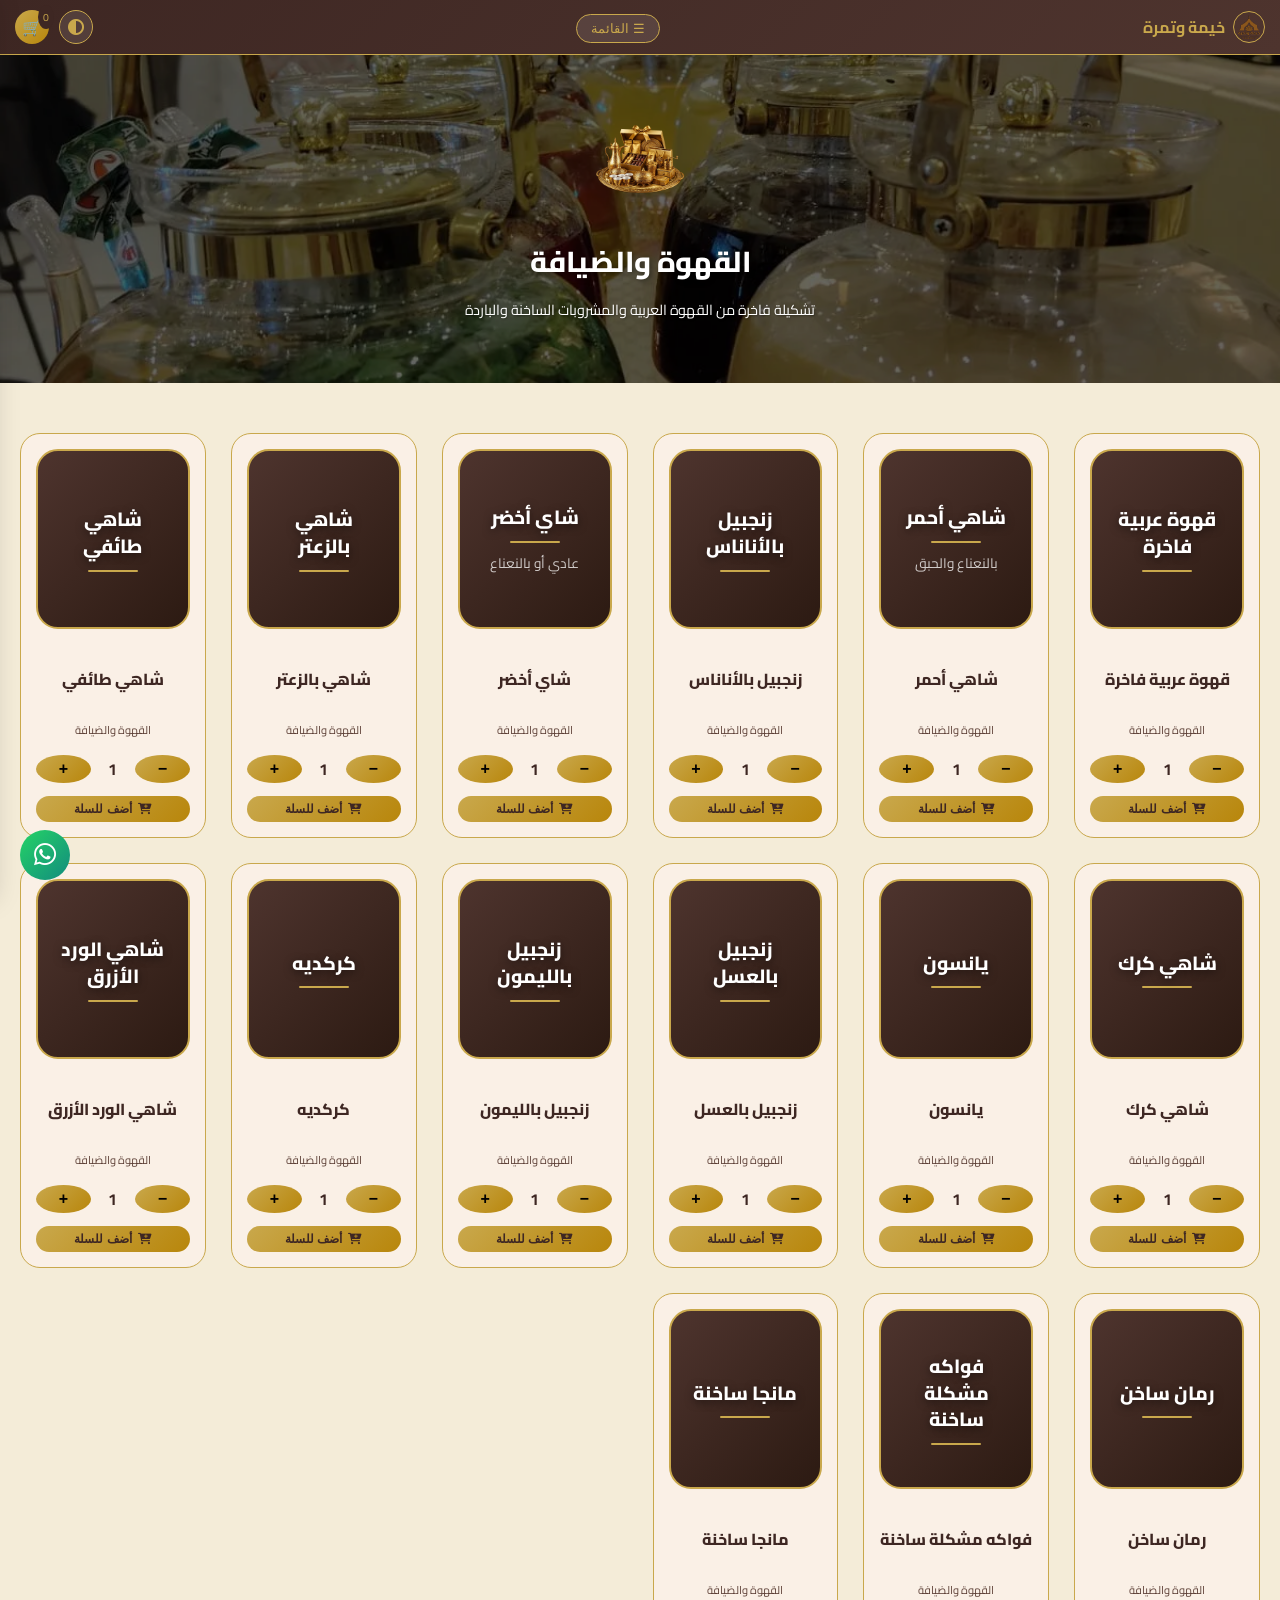
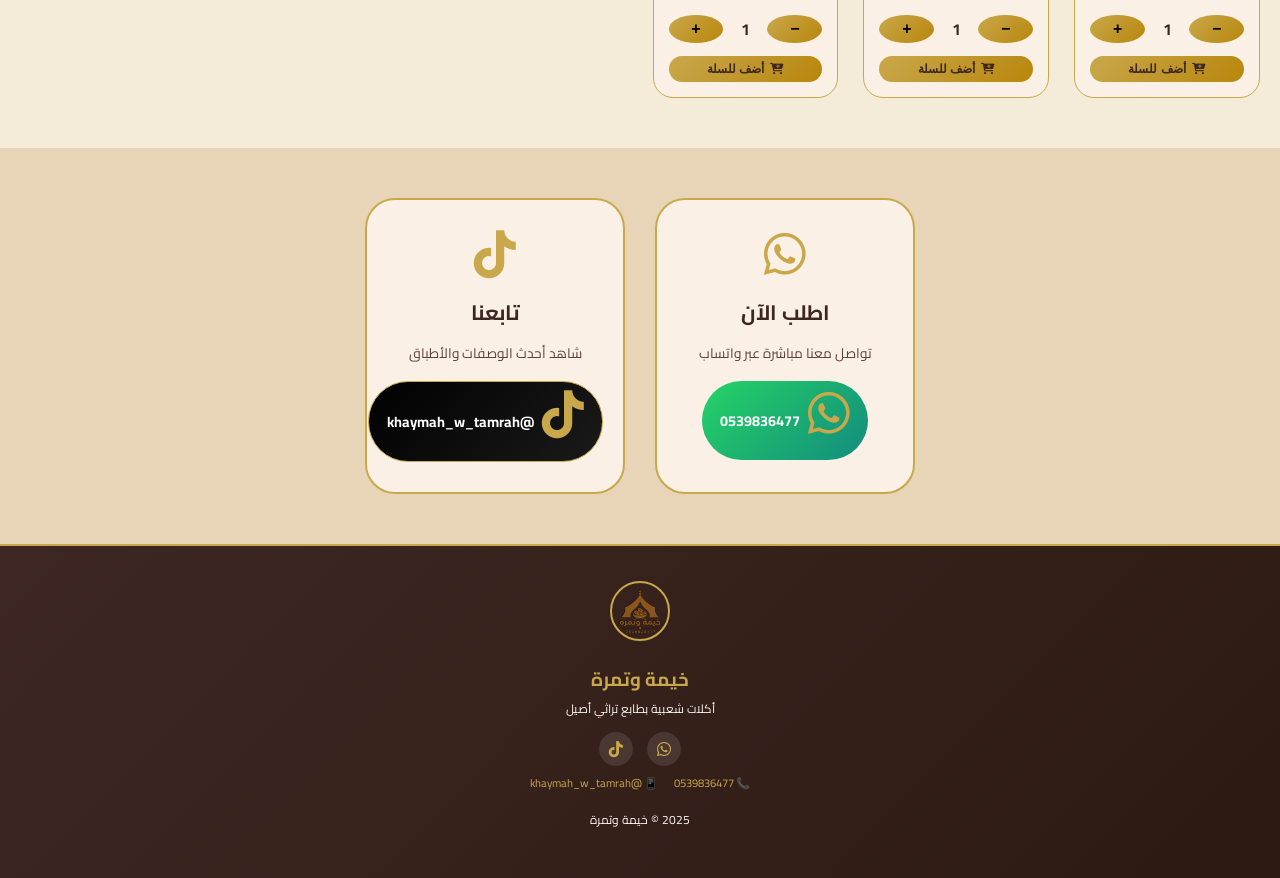
==== commit 97c04636: "Update beverages.html" ====
--- a/beverages.html
+++ b/beverages.html
@@ -1,119 +1,128 @@
-<!DOCTYPE html><html lang="ar" dir="rtl"><head><meta charset="UTF-8">
+<!DOCTYPE html>
+<html lang="ar" dir="rtl">
+<head>
+    <meta charset="UTF-8">
+    <meta name="viewport" content="width=device-width, initial-scale=1.0, user-scalable=yes, viewport-fit=cover">
+    <title>خيمة وتمرة - القهوة العربية والضيافة</title>
+    <link rel="stylesheet" href="style.css">
+    <link href="https://fonts.googleapis.com/css2?family=Cairo:wght@400;500;600;700;800&display=swap" rel="stylesheet">
+    <link rel="stylesheet" href="https://cdnjs.cloudflare.com/ajax/libs/font-awesome/6.0.0-beta3/css/all.min.css">
+</head>
+<body>
+    <a href="https://wa.me/966539836477" class="whatsapp-float" target="_blank"><i class="fab fa-whatsapp"></i></a>
 
-<meta name="viewport" content="width=device-width, initial-scale=1.0, user-scalable=yes, viewport-fit=cover">
+    <nav class="navbar">
+        <div class="nav-container">
+            <div class="logo" onclick="location.href='index.html'">
+                <img src="images/logo.webp" class="logo-img" loading="lazy" decoding="async">
+                <span class="logo-text">خيمة وتمرة</span>
+            </div>
+            <div class="dropdown">
+                <button class="dropbtn">☰ القائمة</button>
+                <div class="dropdown-content">
+                    <a href="index.html">الرئيسية</a>
+                    <a href="sakhanat.html"><img src="images/sakhanat-icon.webp" class="dropdown-icon" loading="lazy" decoding="async" onerror="this.style.display='none'"> السخانات</a>
+                    <a href="sohon.html"><img src="images/sohon-icon.webp" class="dropdown-icon" loading="lazy" decoding="async" onerror="this.style.display='none'"> الصحون</a>
+                    <a href="packages.html"><img src="images/packages-icon.webp" class="dropdown-icon" loading="lazy" decoding="async" onerror="this.style.display='none'"> الباقات</a>
+                    <a href="events.html"><img src="images/events-icon.webp" class="dropdown-icon" loading="lazy" decoding="async" onerror="this.style.display='none'"> تجهيزات المناسبات</a>
+                    <a href="beverages.html" class="active"><img src="images/beverages-icon.webp" class="dropdown-icon" loading="lazy" decoding="async" onerror="this.style.display='none'"> القهوة والضيافة</a>
+                </div>
+            </div>
+            <div class="nav-actions">
+                <div class="theme-toggle" onclick="toggleTheme()"><i class="fas fa-circle-half-stroke"></i></div>
+                <div class="nav-cart" onclick="toggleCart()">🛒 <span id="cartCountNav">0</span></div>
+            </div>
+        </div>
+    </nav>
 
-<title>خيمة وتمرة - القهوة العربية والضيافة</title>
-
-<link rel="stylesheet" href="style.css">
-
-<link href="https://fonts.googleapis.com/css2?family=Cairo:wght@400;500;600;700;800&display=swap" rel="stylesheet">
-
-<link rel="stylesheet" href="https://cdnjs.cloudflare.com/ajax/libs/font-awesome/6.0.0-beta3/css/all.min.css">
-
-</head><body><a href="https://wa.me/966539836477" class="whatsapp-float" target="_blank"><i class="fab fa-whatsapp"></i></a>
-
-<nav class="navbar"><div class="nav-container">
-
-    <div class="logo" onclick="location.href='index.html'"><img src="images/logo.webp" class="logo-img" loading="lazy" decoding="async"><span class="logo-text">خيمة وتمرة</span></div>
-
-    <div class="dropdown">
-
-        <button class="dropbtn">☰ القائمة</button>
-
-        <div class="dropdown-content">
-
-            <a href="index.html">🏠 الرئيسية</a>
-
-            <a href="sakhanat.html"><img src="images/sakhanat-icon.webp" class="dropdown-icon" loading="lazy" decoding="async" onerror="this.style.display='none'"> السخانات</a>
-
-            <a href="sohon.html"><img src="images/sohon-icon.webp" class="dropdown-icon" loading="lazy" decoding="async" onerror="this.style.display='none'"> الصحون</a>
-
-            <a href="packages.html"><img src="images/packages-icon.webp" class="dropdown-icon" loading="lazy" decoding="async" onerror="this.style.display='none'"> الباقات</a>
-
-            <a href="events.html"><img src="images/events-icon.webp" class="dropdown-icon" loading="lazy" decoding="async" onerror="this.style.display='none'"> تجهيزات المناسبات</a>
-
-            <a href="beverages.html" class="active"><img src="images/beverages-icon.webp" class="dropdown-icon" loading="lazy" decoding="async" onerror="this.style.display='none'"> القهوة والضيافة</a>
-
+    <!-- بانر القهوة والضيافة المحسن -->
+    <div class="page-banner beverages-banner">
+        <div class="banner-bg-slider">
+            <div class="banner-bg-slide" style="background-image: url('images/slide (4).webp');"></div>
+            <div class="banner-bg-slide" style="background-image: url('images/slide (10).webp');"></div>
+            <div class="banner-bg-slide" style="background-image: url('images/slide (12).webp');"></div>
+            <div class="banner-bg-slide" style="background-image: url('images/slide (13).webp');"></div>
         </div>
-
+        <div class="banner-overlay"></div>
+        <div class="banner-content">
+            <img src="images/beverages-icon.webp" class="banner-icon" loading="lazy" decoding="async" onerror="this.style.display='none'">
+            <h1>القهوة والضيافة</h1>
+            <p>تشكيلة فاخرة من القهوة العربية والمشروبات الساخنة والباردة</p>
+        </div>
     </div>
 
-    <div class="nav-actions"><div class="theme-toggle" onclick="toggleTheme()"><i class="fas fa-circle-half-stroke"></i></div><div class="nav-cart" onclick="toggleCart()">🛒 <span id="cartCountNav">0</span></div></div>
+    <!-- شبكة المنتجات (سيتم تعبئتها بواسطة JavaScript) -->
+    <div id="productsGrid" class="products-grid"></div>
 
-</div>
+    <div class="contact-section">
+        <div class="contact-card">
+            <i class="fab fa-whatsapp"></i>
+            <h3>اطلب الآن</h3>
+            <p>تواصل معنا مباشرة عبر واتساب</p>
+            <a href="https://wa.me/966539836477" class="btn-whatsapp" target="_blank"><i class="fab fa-whatsapp"></i> 0539836477</a>
+        </div>
+        <div class="contact-card">
+            <i class="fab fa-tiktok"></i>
+            <h3>تابعنا</h3>
+            <p>شاهد أحدث الوصفات والأطباق</p>
+            <a href="https://www.tiktok.com/@khaymah_w_tamrah" class="btn-tiktok" target="_blank"><i class="fab fa-tiktok"></i> @khaymah_w_tamrah</a>
+        </div>
+    </div>
 
-</nav><div class="page-banner beverages-banner"><div class="banner-bg-slider">
+    <footer class="footer">
+        <div class="footer-content">
+            <img src="images/logo.webp" class="footer-logo" loading="lazy" decoding="async">
+            <h3>خيمة وتمرة</h3>
+            <p>أكلات شعبية بطابع تراثي أصيل</p>
+            <div class="footer-social">
+                <a href="https://wa.me/966539836477" target="_blank"><i class="fab fa-whatsapp"></i></a>
+                <a href="https://www.tiktok.com/@khaymah_w_tamrah" target="_blank"><i class="fab fa-tiktok"></i></a>
+            </div>
+            <div class="footer-links">
+                <a href="https://wa.me/966539836477" target="_blank">📞 0539836477</a>
+                <a href="https://www.tiktok.com/@khaymah_w_tamrah" target="_blank">📱 @khaymah_w_tamrah</a>
+            </div>
+            <p class="copyright">2025 © خيمة وتمرة</p>
+        </div>
+    </footer>
 
-    <div class="banner-bg-slide" style="background-image: url('images/slide (4).webp');"></div>
+    <div id="detailsModal" class="modal">
+        <div class="modal-content">
+            <span class="close-modal" onclick="closeModal()">&times;</span>
+            <div id="modalDetails"></div>
+        </div>
+    </div>
 
-    <div class="banner-bg-slide" style="background-image: url('images/slide (10).webp');"></div>
+    <div id="cartSidebar" class="cart-sidebar">
+        <div class="cart-header">
+            <h3>سلة مشترياتي</h3>
+            <span class="close-cart" onclick="toggleCart()">✖</span>
+        </div>
+        <div id="cartItemsList" class="cart-items"></div>
+        <div id="cartTotal" class="cart-total"></div>
+        <button onclick="sendOrder()" class="btn-checkout">تأكيد الطلب</button>
+    </div>
+    <div id="cartOverlay" class="cart-overlay" onclick="toggleCart()"></div>
 
-    <div class="banner-bg-slide" style="background-image: url('images/slide (12).webp');"></div>
+    <script src="script.js?v=6"></script>
+    <script>
+        displayProductsByType('beverages');
 
-    <div class="banner-bg-slide" style="background-image: url('images/slide (13).webp');"></div>
+        let bannerIndex = 0;
+        const bannerSlides = document.querySelectorAll('.banner-bg-slide');
+        const totalBannerSlides = bannerSlides.length;
 
-</div>
+        function showBannerSlide(i) {
+            bannerSlides.forEach((s, idx) => s.classList.toggle('active', idx === i));
+        }
 
-<div class="banner-overlay"></div>
+        function nextBannerSlide() {
+            bannerIndex = (bannerIndex + 1) % totalBannerSlides;
+            showBannerSlide(bannerIndex);
+        }
 
-<div class="banner-content">
-
-    <img src="images/beverages-icon.webp" class="banner-icon" loading="lazy" decoding="async" onerror="this.style.display='none'">
-
-    <h1>القهوة والضيافة</h1>
-
-    <p>تشكيلة فاخرة من القهوة العربية والمشروبات الحاره و البارده  </p>
-
-</div>
-
-</div><div class="products-grid" id="productsGrid"></div><div class="contact-section"><div class="contact-card"><i class="fab fa-whatsapp"></i><h3>اطلب الآن</h3><p>تواصل معنا مباشرة عبر واتساب</p><a href="https://wa.me/966539836477" class="btn-whatsapp" target="_blank"><i class="fab fa-whatsapp"></i> 0539836477</a></div>
-
-<div class="contact-card"><i class="fab fa-tiktok"></i><h3>تابعنا</h3><p>شاهد أحدث الوصفات والأطباق</p><a href="https://www.tiktok.com/@khaymah_w_tamrah" class="btn-tiktok" target="_blank"><i class="fab fa-tiktok"></i> @khaymah_w_tamrah</a></div>
-
-</div><footer class="footer"><div class="footer-content"><img src="images/logo.webp" class="footer-logo" loading="lazy" decoding="async"><h3>خيمة وتمرة</h3><p>أكلات شعبية بطابع تراثي أصيل</p><div class="footer-social"><a href="https://wa.me/966539836477" target="_blank"><i class="fab fa-whatsapp"></i></a><a href="https://www.tiktok.com/@khaymah_w_tamrah" target="_blank"><i class="fab fa-tiktok"></i></a></div><div class="footer-links"><a href="https://wa.me/966539836477" target="_blank">📞 0539836477</a><a href="https://www.tiktok.com/@khaymah_w_tamrah" target="_blank">📱 @khaymah_w_tamrah</a></div><p class="copyright">2025 © خيمة وتمرة</p></div>
-
-</footer><div id="detailsModal" class="modal"><div class="modal-content">
-
-    <span class="close-modal" onclick="closeModal()">&times;</span>
-
-    <div id="modalDetails"></div>
-
-</div>
-
-</div><div id="cartSidebar" class="cart-sidebar"><div class="cart-header"><h3>🛒 سلة مشترياتي</h3><span class="close-cart" onclick="toggleCart()">✖</span></div>
-
-<div id="cartItemsList" class="cart-items"></div>
-
-<div id="cartTotal" class="cart-total"></div>
-
-<button onclick="sendOrder()" class="btn-checkout">📲 تأكيد الطلب</button>
-
-</div><div id="cartOverlay" class="cart-overlay" onclick="toggleCart()"></div><script src="script.js?v=6"></script><script>
-  
-    displayProductsByType('beverages');
-  
-    let bannerIndex = 0;
-  
-    const bannerSlides = document.querySelectorAll('.banner-bg-slide');
-  
-    const totalBannerSlides = bannerSlides.length;
-  
-    function showBannerSlide(i) {
-  
-        bannerSlides.forEach((s, idx) => s.classList.toggle('active', idx === i));
-  
-    }
-  
-    function nextBannerSlide() {
-  
-        bannerIndex = (bannerIndex + 1) % totalBannerSlides;
-  
-        showBannerSlide(bannerIndex);
-  
-    }
-  
-    showBannerSlide(0);
-  
-    setInterval(nextBannerSlide, 4000);
-  
-</script></body></html>
+        showBannerSlide(0);
+        setInterval(nextBannerSlide, 4000);
+    </script>
+</body>
+</html>
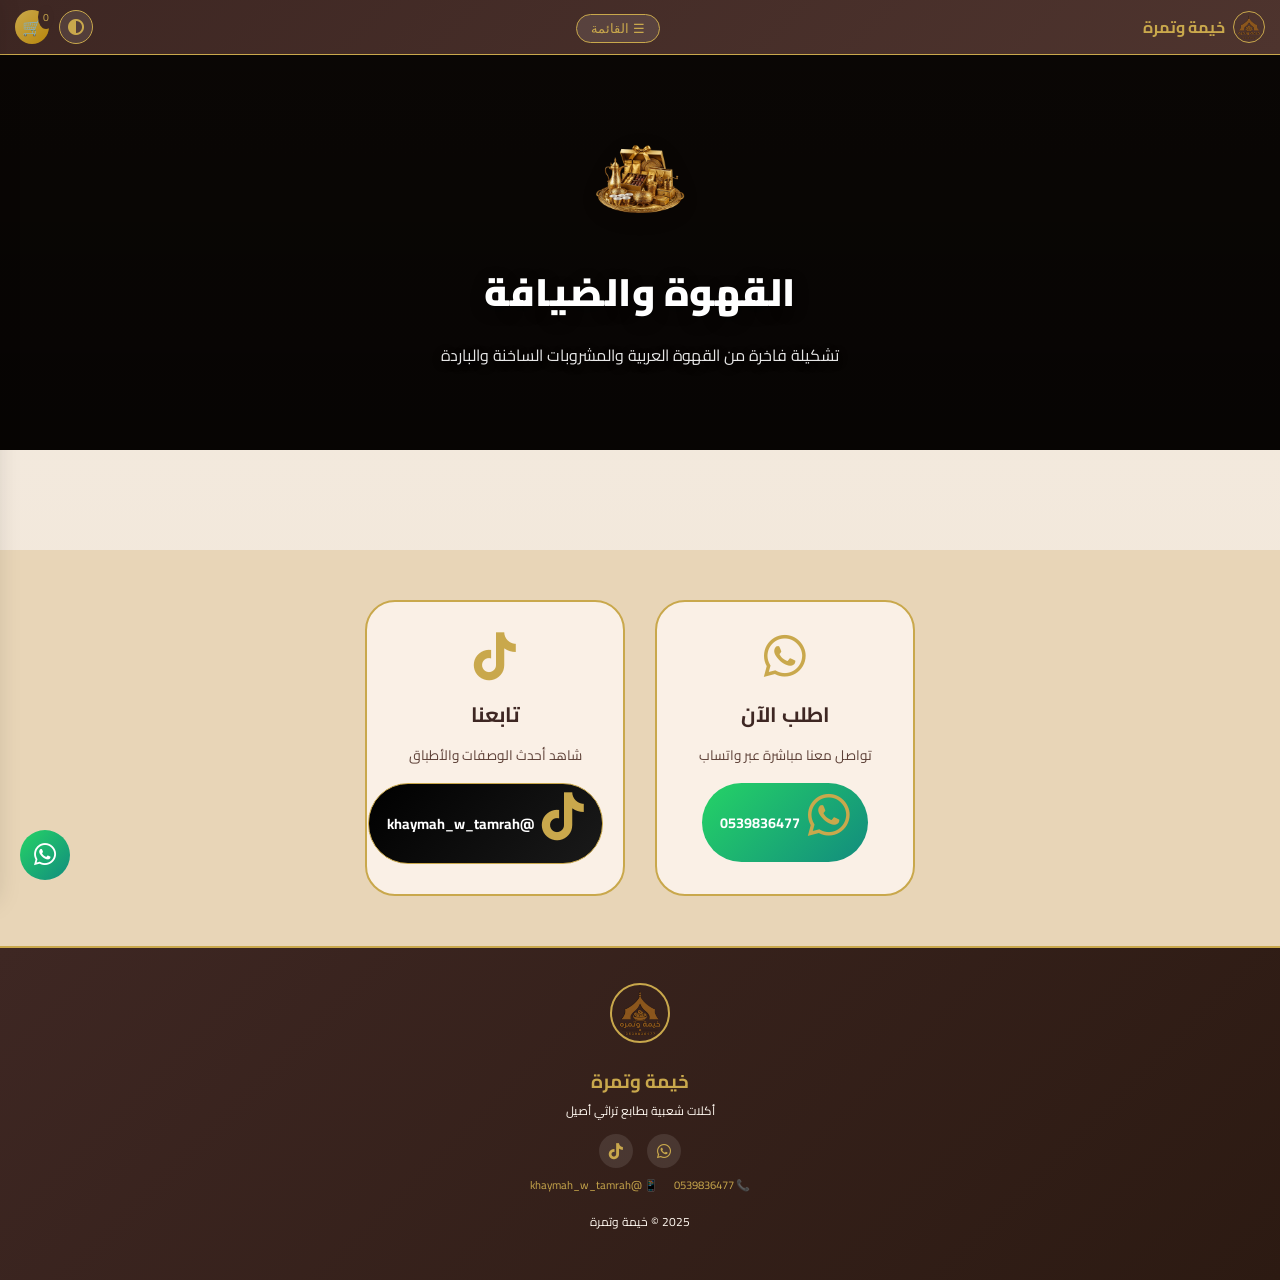
==== commit c7460460: "Add files via upload" ====
--- a/beverages.html
+++ b/beverages.html
@@ -125,4 +125,4 @@
         setInterval(nextBannerSlide, 4000);
     </script>
 </body>
-</html>
+</html>
--- a/style.css
+++ b/style.css
@@ -1135,4 +1135,302 @@
 @media (max-width: 600px) {
 .home-menu-grid { grid-template-columns: 1fr; }
 .contact-card { width: 90%; max-width: 280px; }
-}+}
+
+/* ===== بانر تجهيزات المناسبات ===== */
+
+.events-banner {
+    position: relative;
+    min-height: 300px;
+    display: flex;
+    align-items: center;
+    justify-content: center;
+    text-align: center;
+    overflow: hidden;
+    background: #2c1a12;
+}
+
+.events-banner .banner-bg-slide {
+    animation: kenBurns 8s ease-in-out infinite;
+}
+
+.events-banner .banner-overlay {
+    background: rgba(0,0,0,0.05);
+}
+
+.events-banner .banner-content {
+    position: relative;
+    z-index: 2;
+    max-width: 85%;
+    margin: 0 auto;
+}
+
+.events-banner .banner-icon {
+    width: 95px;
+    height: 95px;
+    object-fit: contain;
+    margin-bottom: 18px;
+}
+
+.events-banner h1 {
+    font-size: 2rem;
+    font-weight: 800;
+    color: white;
+    margin-bottom: 10px;
+    text-shadow: 0 3px 10px rgba(0,0,0,0.5);
+}
+
+.events-banner p {
+    font-size: 0.95rem;
+    color: white;
+    text-shadow: 0 2px 6px rgba(0,0,0,0.5);
+}
+
+@media (max-width: 768px) {
+
+    .events-banner {
+        min-height: 230px;
+    }
+
+    .events-banner .banner-icon {
+        width: 70px;
+        height: 70px;
+    }
+
+    .events-banner h1 {
+        font-size: 1.4rem;
+    }
+
+    .events-banner p {
+        font-size: 0.75rem;
+    }
+
+}
+
+/* ===== تحسينات قسم القهوة والضيافة ===== */
+
+/* تدرج خلفية الصفحة الرئيسي */
+body {
+    background: linear-gradient(to bottom, #f5ede3, #efe2d2);
+}
+
+[data-theme="dark"] body {
+    background: linear-gradient(to bottom, #121212, #1b1b1b);
+}
+
+/* ===== بانر القهوة والضيافة المطور ===== */
+
+.beverages-banner {
+    position: relative;
+    min-height: 340px;
+    overflow: hidden;
+    display: flex;
+    align-items: center;
+    justify-content: center;
+    text-align: center;
+    background: #1e140f;
+}
+
+.beverages-banner .banner-bg-slide {
+    animation: kenBurns 12s ease-in-out infinite;
+    filter: brightness(0.55);
+}
+
+.beverages-banner .banner-overlay {
+    background: linear-gradient(to bottom, rgba(0,0,0,0.35), rgba(0,0,0,0.55));
+}
+
+.beverages-banner .banner-content {
+    position: relative;
+    z-index: 2;
+    max-width: 750px;
+    padding: 20px;
+}
+
+.beverages-banner .banner-icon {
+    width: 90px;
+    height: 90px;
+    object-fit: contain;
+    margin-bottom: 22px;
+    filter: drop-shadow(0 4px 12px rgba(0,0,0,0.04));
+}
+
+.beverages-banner h1 {
+    font-size: 2.4rem;
+    font-weight: 900;
+    color: #fff;
+    margin-bottom: 12px;
+    letter-spacing: 0.5px;
+    text-shadow: 0 4px 15px rgba(0,0,0,0.45);
+}
+
+.beverages-banner p {
+    font-size: 1rem;
+    line-height: 1.9;
+    color: rgba(255,255,255,0.9);
+    max-width: 600px;
+    margin: 0 auto;
+    text-shadow: 0 2px 10px rgba(0,0,0,0.4);
+}
+
+/* ===== عناوين الأقسام ===== */
+
+.beverages-section-title {
+    width: 100%;
+    text-align: center;
+    margin-bottom: 35px;
+    font-size: 2rem;
+    font-weight: 900;
+    color: var(--gold);
+    position: relative;
+}
+
+.beverages-section-title::after {
+    content: '';
+    width: 70px;
+    height: 3px;
+    background: var(--gold);
+    display: block;
+    margin: 14px auto 0;
+    border-radius: 20px;
+}
+
+.beverages-section-title.cold {
+    margin-top: 60px;
+    color: #b87333;
+}
+
+.beverages-section-title.cold::after {
+    background: #b87333;
+}
+
+[data-theme="dark"] .beverages-section-title.cold {
+    color: #e68a2e;
+}
+
+/* ===== كروت القهوة والضيافة المحسنة ===== */
+
+.beverage-name-only {
+    position: relative;
+    min-height: 210px;
+    border-radius: 28px;
+    overflow: hidden;
+    display: flex;
+    flex-direction: column;
+    justify-content: center;
+    align-items: center;
+    padding: 25px;
+    text-align: center;
+    background: linear-gradient(145deg, #3b2419, #1f140f);
+    border: 1px solid rgba(201, 168, 76, 0.35);
+    box-shadow: 0 10px 25px rgba(0, 0, 0, 0.15);
+    transition: 0.3s ease;
+}
+
+.beverage-name-only::before {
+    content: '';
+    position: absolute;
+    top: -30%;
+    right: -30%;
+    width: 160px;
+    height: 160px;
+    background: rgba(255, 255, 255, 0.04);
+    border-radius: 50%;
+}
+
+.beverage-name-only:hover {
+    transform: translateY(-4px);
+    box-shadow: 0 16px 30px rgba(0, 0, 0, 0.2);
+}
+
+.beverage-title {
+    position: relative;
+    z-index: 2;
+    font-size: 1.35rem;
+    font-weight: 800;
+    color: #fff;
+    line-height: 1.7;
+    margin-bottom: 12px;
+}
+
+.beverage-title::after {
+    content: '';
+    display: block;
+    width: 55px;
+    height: 2px;
+    background: var(--gold);
+    margin: 14px auto 0;
+    border-radius: 20px;
+}
+
+.beverage-subtitle {
+    position: relative;
+    z-index: 2;
+    color: rgba(255, 255, 255, 0.75);
+    font-size: 0.85rem;
+    line-height: 1.8;
+    max-width: 220px;
+}
+
+/* ===== تحسينات عامة للنصوص والبطاقات ===== */
+
+.product-name {
+    font-size: 1rem;
+    font-weight: 800;
+    line-height: 1.8;
+    letter-spacing: 0.2px;
+}
+
+.product-category {
+    font-size: 0.72rem;
+    letter-spacing: 0.5px;
+    opacity: 0.8;
+}
+
+/* ===== تحسينات للشاشات الصغيرة ===== */
+
+@media (max-width: 768px) {
+
+    .beverages-banner {
+        min-height: 250px;
+    }
+
+    .beverages-banner .banner-icon {
+        width: 65px;
+        height: 65px;
+        margin-bottom: 15px;
+    }
+
+    .beverages-banner h1 {
+        font-size: 1.6rem;
+    }
+
+    .beverages-banner p {
+        font-size: 0.8rem;
+        line-height: 1.7;
+    }
+
+    .beverage-name-only {
+        min-height: 170px;
+        padding: 18px;
+        border-radius: 22px;
+    }
+
+    .beverage-title {
+        font-size: 1rem;
+    }
+
+    .beverage-subtitle {
+        font-size: 0.72rem;
+    }
+
+    .beverages-section-title {
+        font-size: 1.5rem;
+        margin-bottom: 25px;
+    }
+
+    .beverages-section-title.cold {
+        margin-top: 45px;
+    }
+
+}
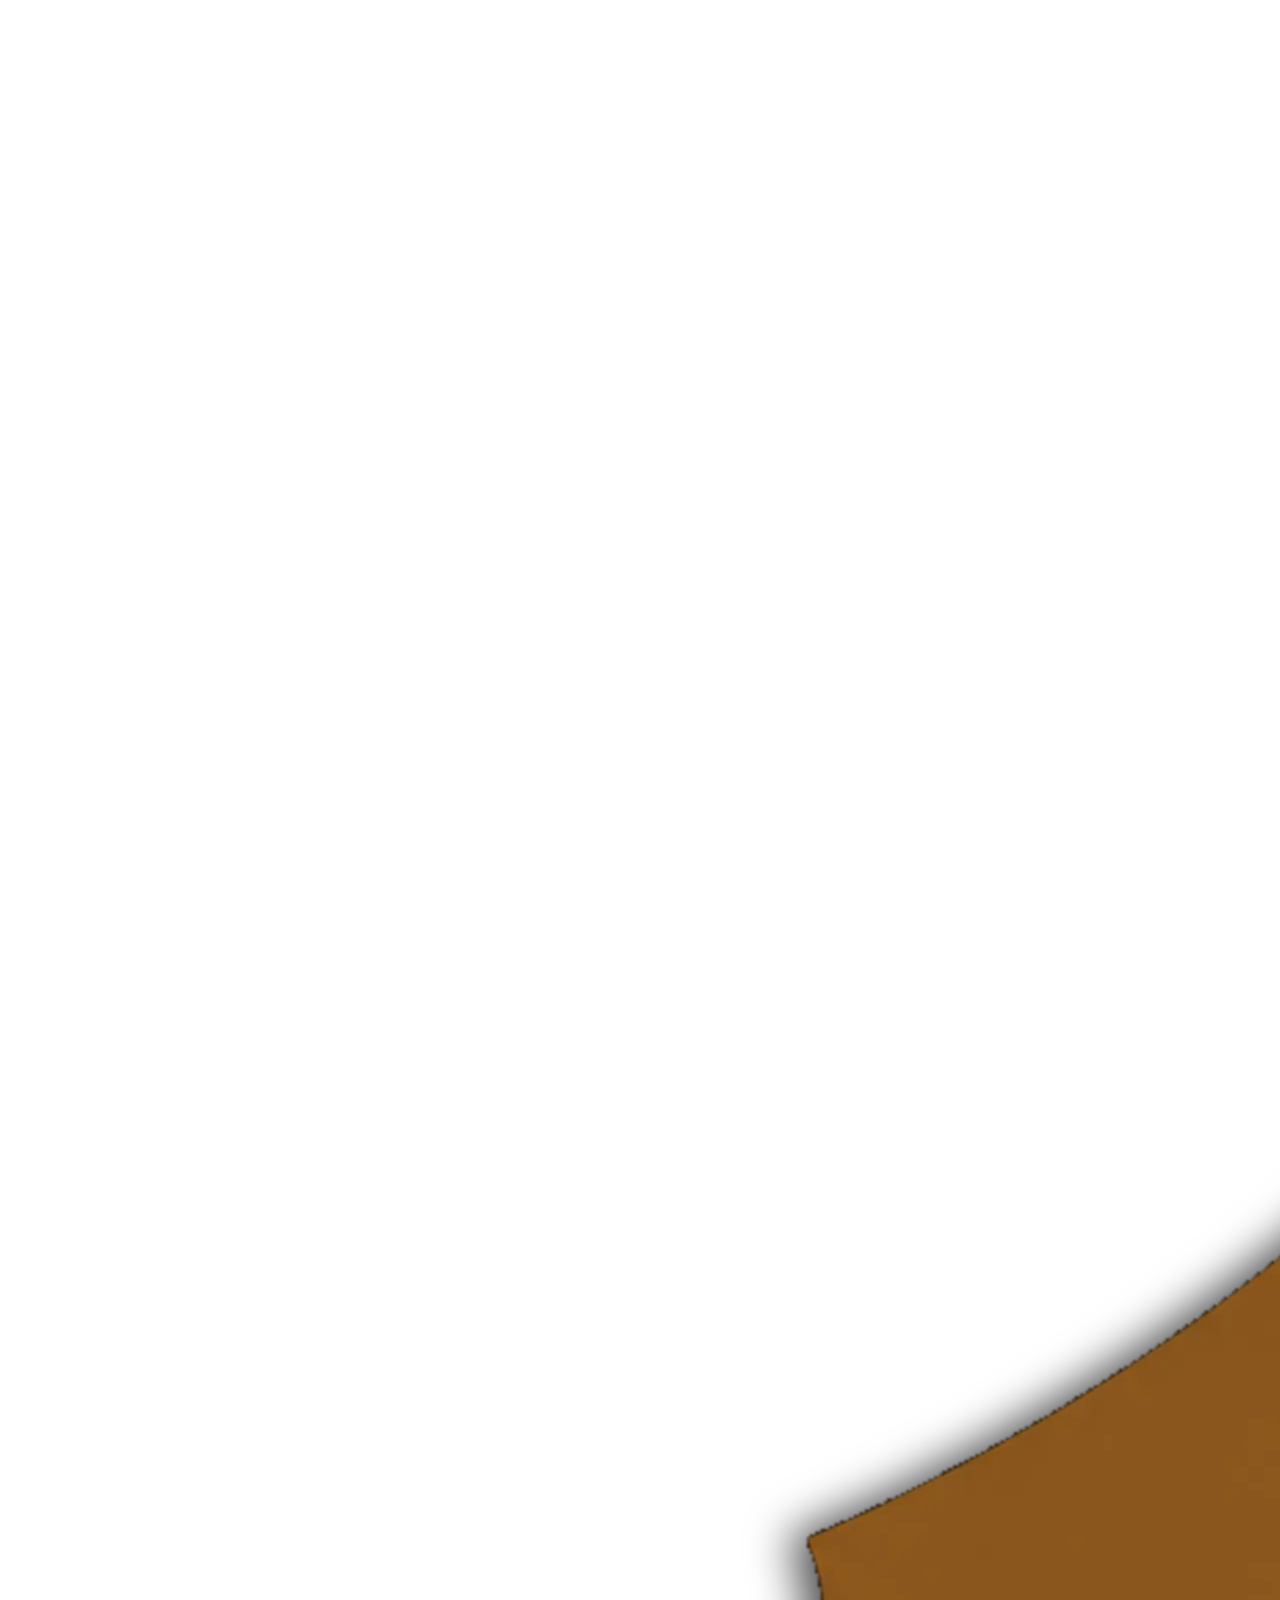
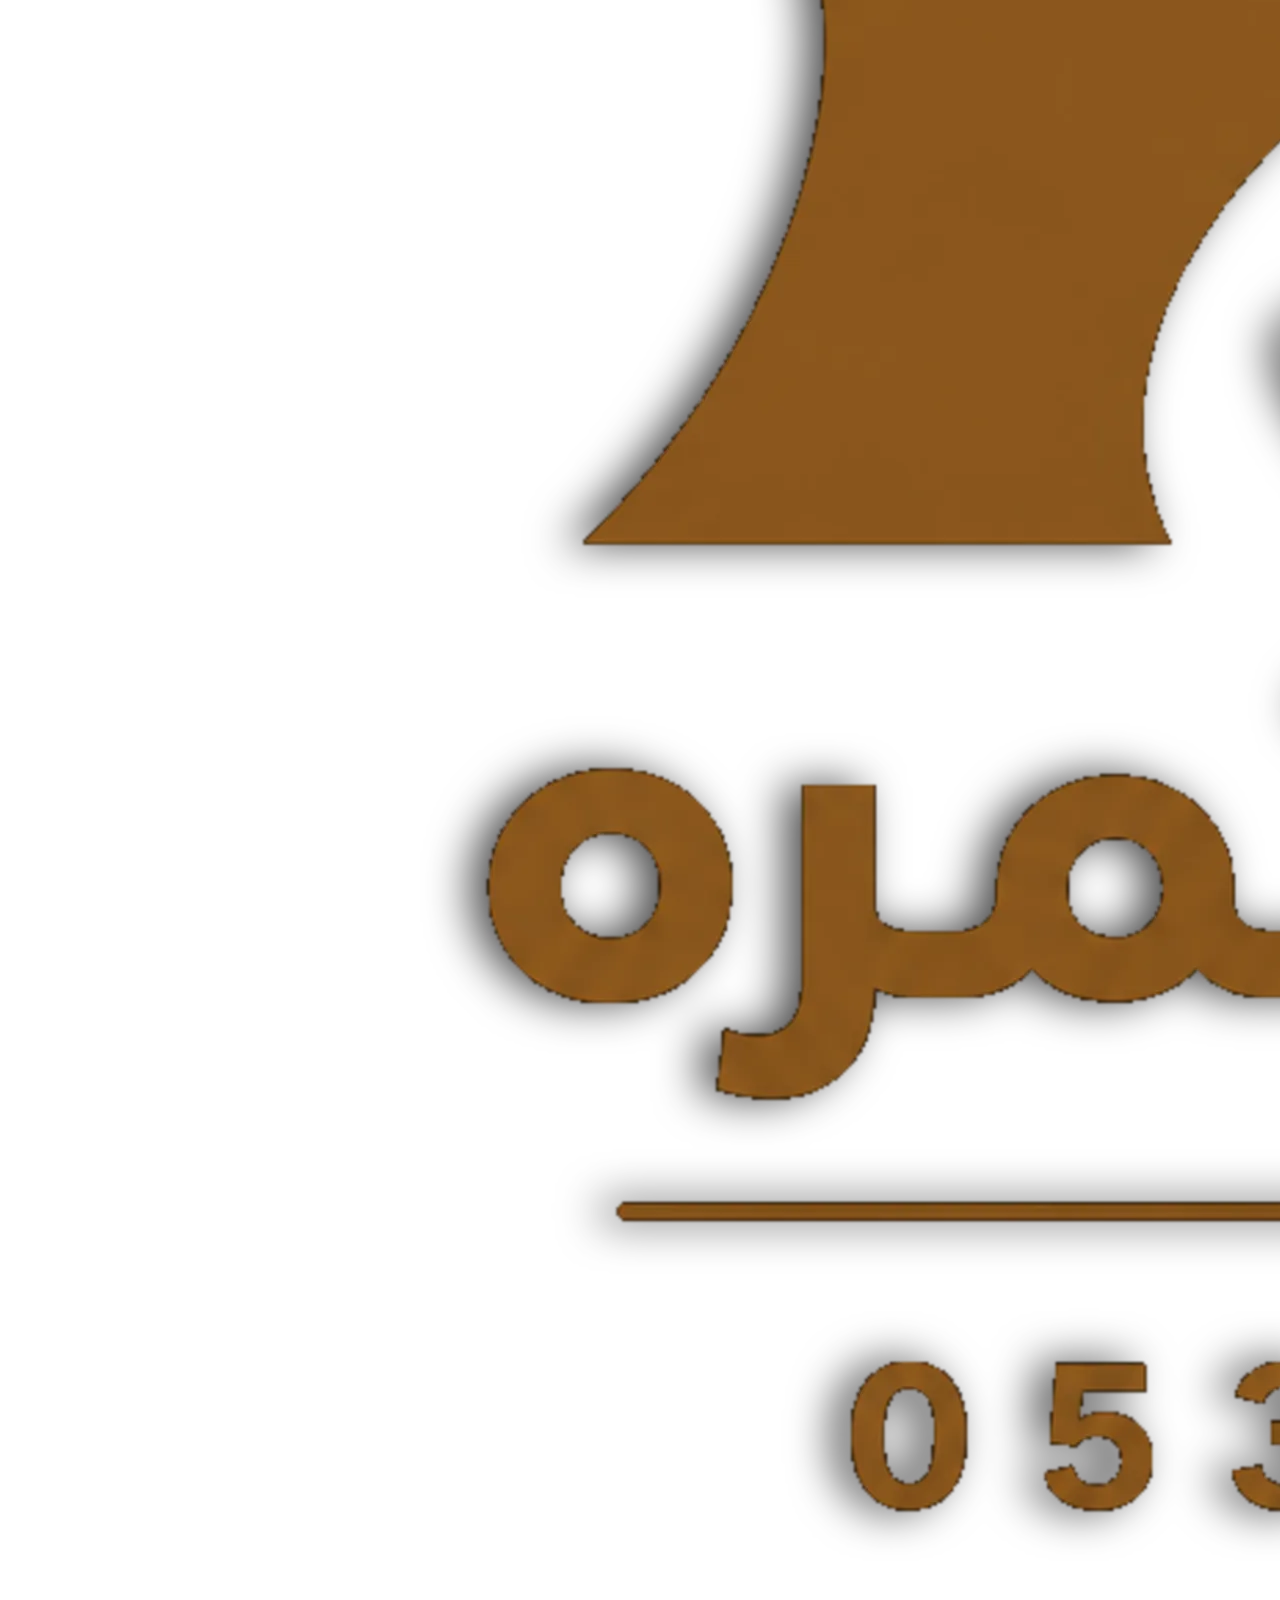
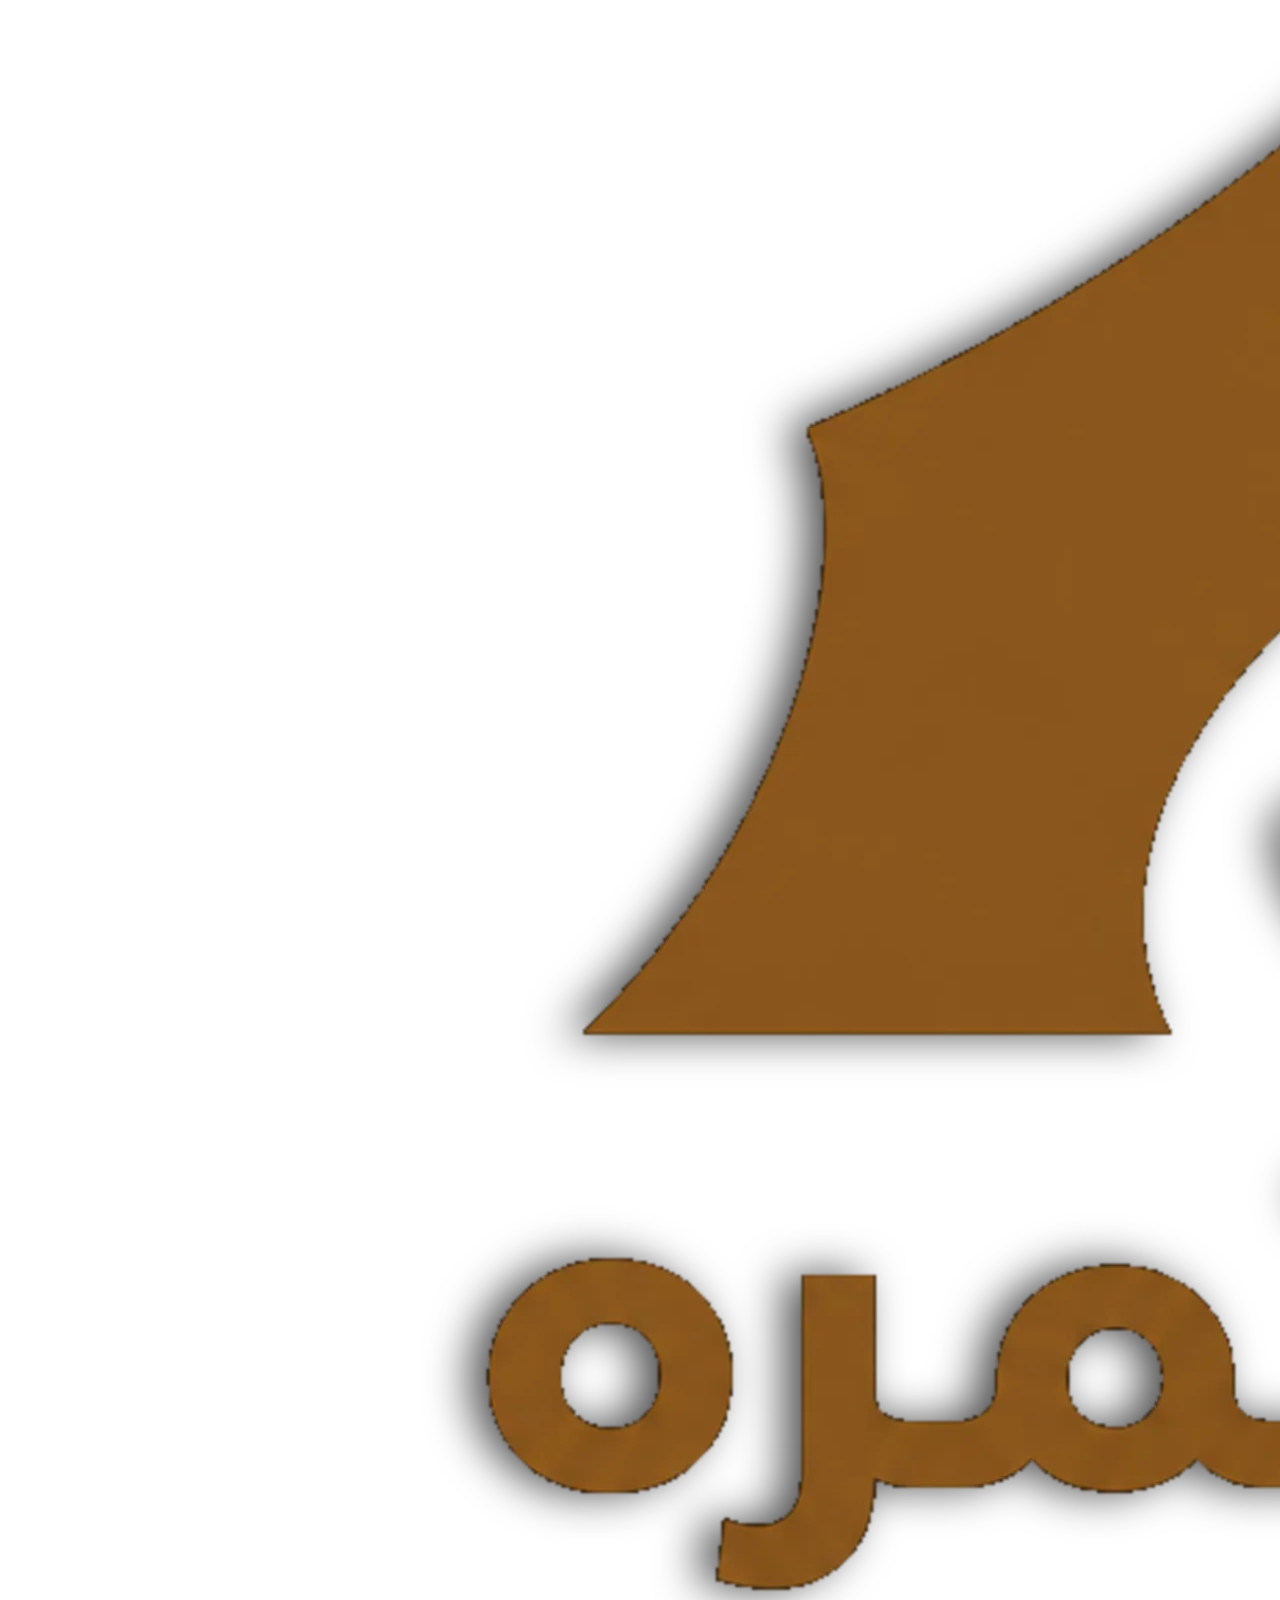
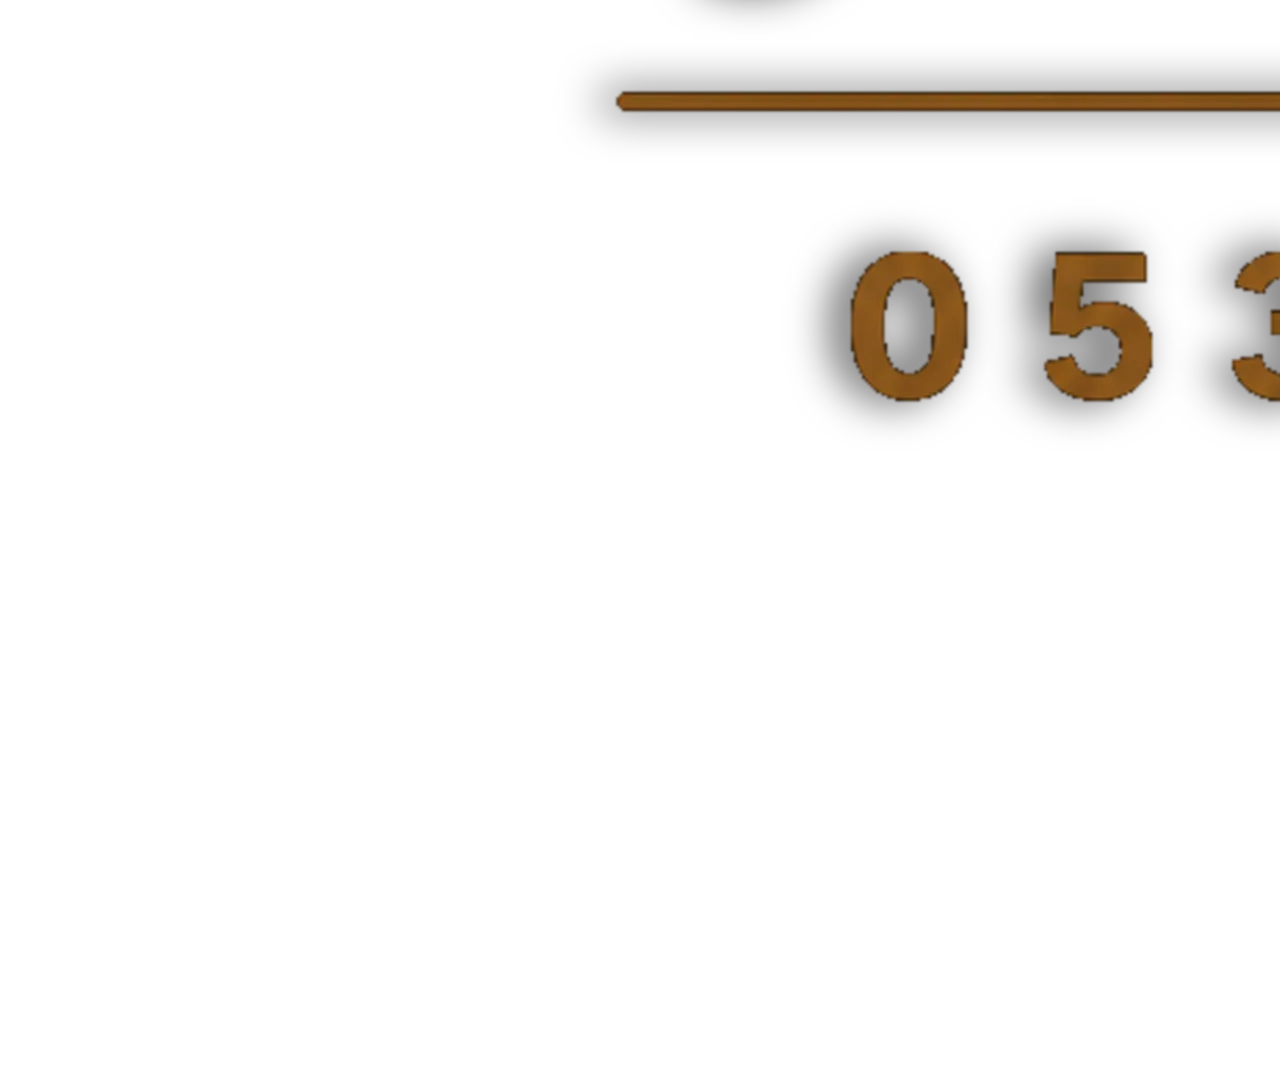
==== commit a07a8cef: "Add files via upload" ====
--- a/beverages.html
+++ b/beverages.html
@@ -4,6 +4,7 @@
     <meta charset="UTF-8">
     <meta name="viewport" content="width=device-width, initial-scale=1.0, user-scalable=yes, viewport-fit=cover">
     <title>خيمة وتمرة - القهوة العربية والضيافة</title>
+    <link rel="preload" as="image" href="images/logo.webp">
     <link rel="stylesheet" href="style.css">
     <link href="https://fonts.googleapis.com/css2?family=Cairo:wght@400;500;600;700;800&display=swap" rel="stylesheet">
     <link rel="stylesheet" href="https://cdnjs.cloudflare.com/ajax/libs/font-awesome/6.0.0-beta3/css/all.min.css">
@@ -20,7 +21,7 @@
             <div class="dropdown">
                 <button class="dropbtn">☰ القائمة</button>
                 <div class="dropdown-content">
-                    <a href="index.html">الرئيسية</a>
+                    <a href="index.html">🏠 الرئيسية</a>
                     <a href="sakhanat.html"><img src="images/sakhanat-icon.webp" class="dropdown-icon" loading="lazy" decoding="async" onerror="this.style.display='none'"> السخانات</a>
                     <a href="sohon.html"><img src="images/sohon-icon.webp" class="dropdown-icon" loading="lazy" decoding="async" onerror="this.style.display='none'"> الصحون</a>
                     <a href="packages.html"><img src="images/packages-icon.webp" class="dropdown-icon" loading="lazy" decoding="async" onerror="this.style.display='none'"> الباقات</a>
@@ -35,10 +36,10 @@
         </div>
     </nav>
 
-    <!-- بانر القهوة والضيافة المحسن -->
+    <!-- بانر القهوة والضيافة المتحرك -->
     <div class="page-banner beverages-banner">
         <div class="banner-bg-slider">
-            <div class="banner-bg-slide" style="background-image: url('images/slide (4).webp');"></div>
+            <div class="banner-bg-slide active" style="background-image: url('images/slide (4).webp');"></div>
             <div class="banner-bg-slide" style="background-image: url('images/slide (10).webp');"></div>
             <div class="banner-bg-slide" style="background-image: url('images/slide (12).webp');"></div>
             <div class="banner-bg-slide" style="background-image: url('images/slide (13).webp');"></div>
@@ -51,76 +52,29 @@
         </div>
     </div>
 
-    <!-- شبكة المنتجات (سيتم تعبئتها بواسطة JavaScript) -->
     <div id="productsGrid" class="products-grid"></div>
 
     <div class="contact-section">
-        <div class="contact-card">
-            <i class="fab fa-whatsapp"></i>
-            <h3>اطلب الآن</h3>
-            <p>تواصل معنا مباشرة عبر واتساب</p>
-            <a href="https://wa.me/966539836477" class="btn-whatsapp" target="_blank"><i class="fab fa-whatsapp"></i> 0539836477</a>
-        </div>
-        <div class="contact-card">
-            <i class="fab fa-tiktok"></i>
-            <h3>تابعنا</h3>
-            <p>شاهد أحدث الوصفات والأطباق</p>
-            <a href="https://www.tiktok.com/@khaymah_w_tamrah" class="btn-tiktok" target="_blank"><i class="fab fa-tiktok"></i> @khaymah_w_tamrah</a>
-        </div>
+        <div class="contact-card"><i class="fab fa-whatsapp"></i><h3>اطلب الآن</h3><p>تواصل معنا مباشرة عبر واتساب</p><a href="https://wa.me/966539836477" class="btn-whatsapp" target="_blank"><i class="fab fa-whatsapp"></i> 0539836477</a></div>
+        <div class="contact-card"><i class="fab fa-tiktok"></i><h3>تابعنا</h3><p>شاهد أحدث الوصفات والأطباق</p><a href="https://www.tiktok.com/@khaymah_w_tamrah" class="btn-tiktok" target="_blank"><i class="fab fa-tiktok"></i> @khaymah_w_tamrah</a></div>
     </div>
 
     <footer class="footer">
-        <div class="footer-content">
-            <img src="images/logo.webp" class="footer-logo" loading="lazy" decoding="async">
-            <h3>خيمة وتمرة</h3>
-            <p>أكلات شعبية بطابع تراثي أصيل</p>
-            <div class="footer-social">
-                <a href="https://wa.me/966539836477" target="_blank"><i class="fab fa-whatsapp"></i></a>
-                <a href="https://www.tiktok.com/@khaymah_w_tamrah" target="_blank"><i class="fab fa-tiktok"></i></a>
-            </div>
-            <div class="footer-links">
-                <a href="https://wa.me/966539836477" target="_blank">📞 0539836477</a>
-                <a href="https://www.tiktok.com/@khaymah_w_tamrah" target="_blank">📱 @khaymah_w_tamrah</a>
-            </div>
-            <p class="copyright">2025 © خيمة وتمرة</p>
-        </div>
+        <div class="footer-content"><img src="images/logo.webp" class="footer-logo" loading="lazy" decoding="async"><h3>خيمة وتمرة</h3><p>أكلات شعبية بطابع تراثي أصيل</p><div class="footer-social"><a href="https://wa.me/966539836477" target="_blank"><i class="fab fa-whatsapp"></i></a><a href="https://www.tiktok.com/@khaymah_w_tamrah" target="_blank"><i class="fab fa-tiktok"></i></a></div><div class="footer-links"><a href="https://wa.me/966539836477" target="_blank">📞 0539836477</a><a href="https://www.tiktok.com/@khaymah_w_tamrah" target="_blank">📱 @khaymah_w_tamrah</a></div><p class="copyright">2025 © خيمة وتمرة</p></div>
     </footer>
 
-    <div id="detailsModal" class="modal">
-        <div class="modal-content">
-            <span class="close-modal" onclick="closeModal()">&times;</span>
-            <div id="modalDetails"></div>
-        </div>
-    </div>
-
-    <div id="cartSidebar" class="cart-sidebar">
-        <div class="cart-header">
-            <h3>سلة مشترياتي</h3>
-            <span class="close-cart" onclick="toggleCart()">✖</span>
-        </div>
-        <div id="cartItemsList" class="cart-items"></div>
-        <div id="cartTotal" class="cart-total"></div>
-        <button onclick="sendOrder()" class="btn-checkout">تأكيد الطلب</button>
-    </div>
+    <div id="detailsModal" class="modal"><div class="modal-content"><span class="close-modal" onclick="closeModal()">&times;</span><div id="modalDetails"></div></div></div>
+    <div id="cartSidebar" class="cart-sidebar"><div class="cart-header"><h3>🛒 سلة مشترياتي</h3><span class="close-cart" onclick="toggleCart()">✖</span></div><div id="cartItemsList" class="cart-items"></div><div id="cartTotal" class="cart-total"></div><button onclick="sendOrder()" class="btn-checkout">📲 تأكيد الطلب</button></div>
     <div id="cartOverlay" class="cart-overlay" onclick="toggleCart()"></div>
 
-    <script src="script.js?v=6"></script>
+    <script src="script.js"></script>
     <script>
         displayProductsByType('beverages');
-
         let bannerIndex = 0;
         const bannerSlides = document.querySelectorAll('.banner-bg-slide');
         const totalBannerSlides = bannerSlides.length;
-
-        function showBannerSlide(i) {
-            bannerSlides.forEach((s, idx) => s.classList.toggle('active', idx === i));
-        }
-
-        function nextBannerSlide() {
-            bannerIndex = (bannerIndex + 1) % totalBannerSlides;
-            showBannerSlide(bannerIndex);
-        }
-
+        function showBannerSlide(i) { bannerSlides.forEach((s, idx) => s.classList.toggle('active', idx === i)); }
+        function nextBannerSlide() { bannerIndex = (bannerIndex + 1) % totalBannerSlides; showBannerSlide(bannerIndex); }
         showBannerSlide(0);
         setInterval(nextBannerSlide, 4000);
     </script>
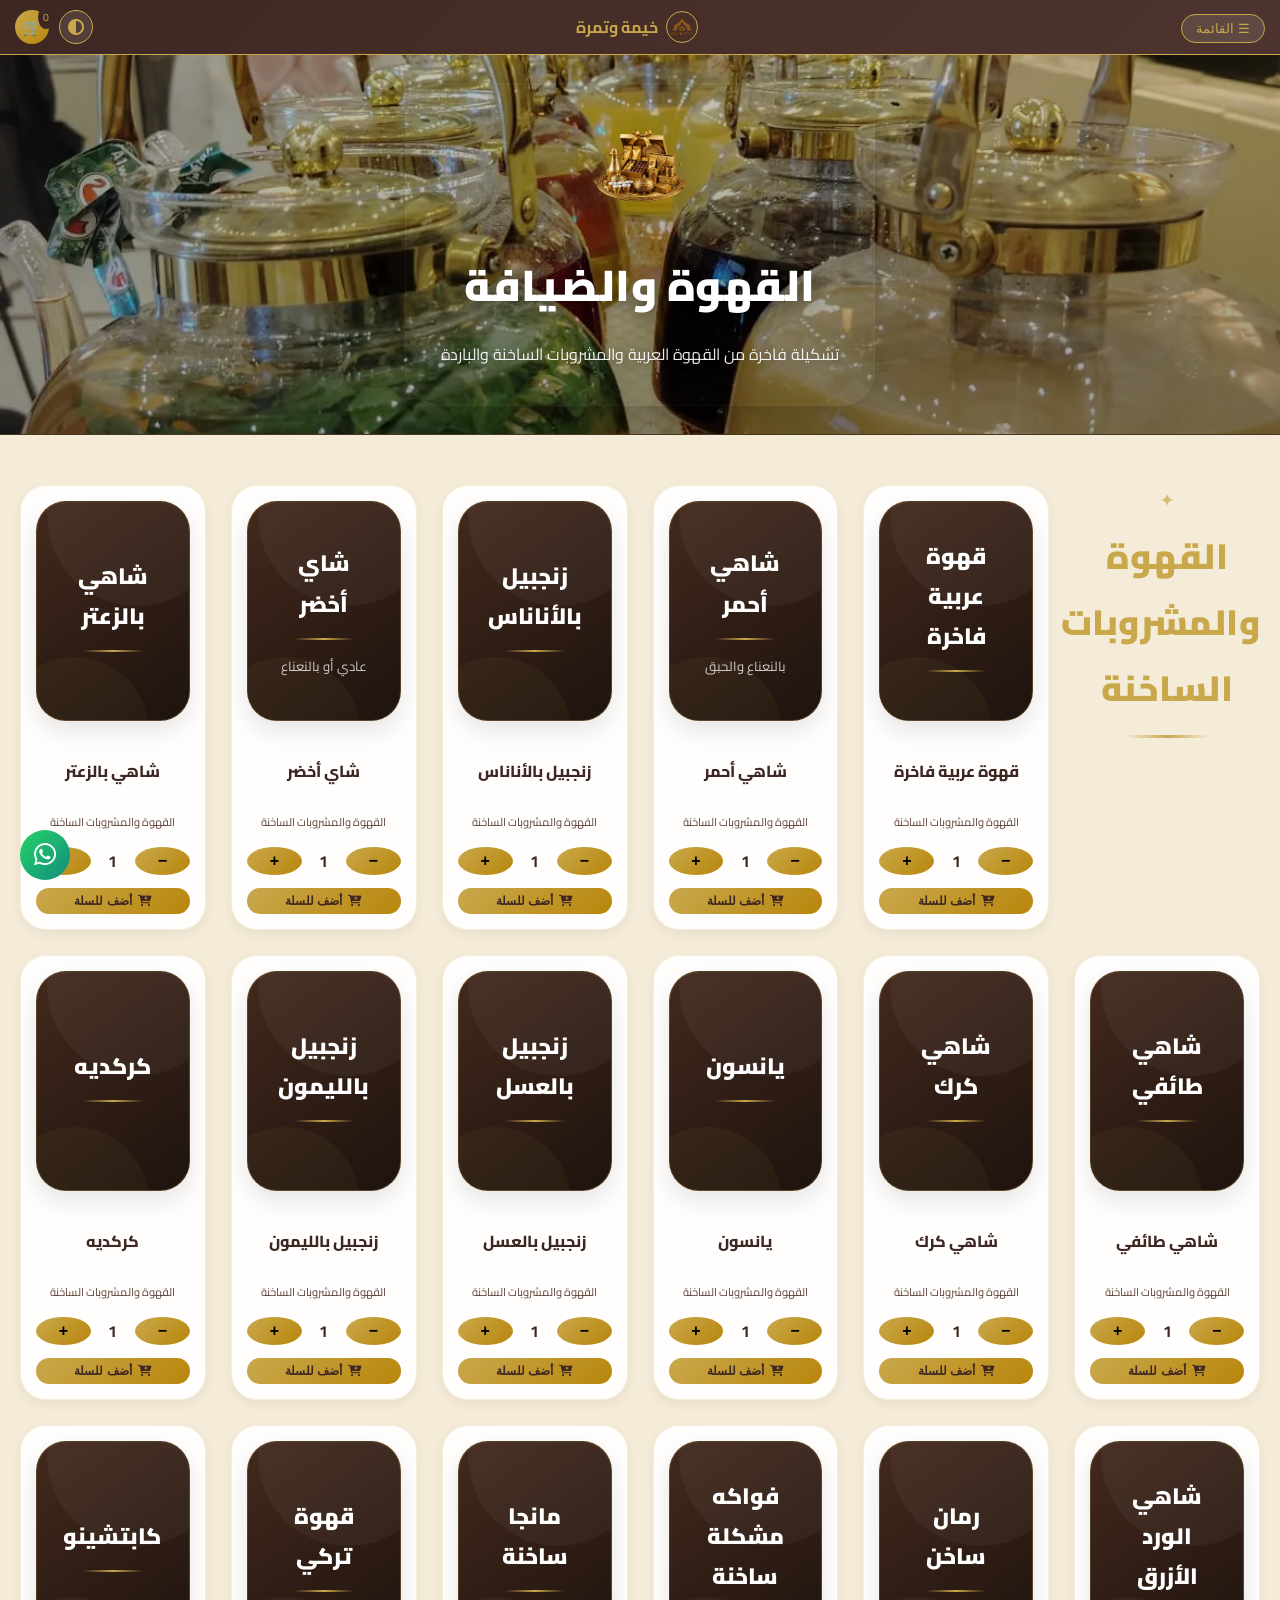
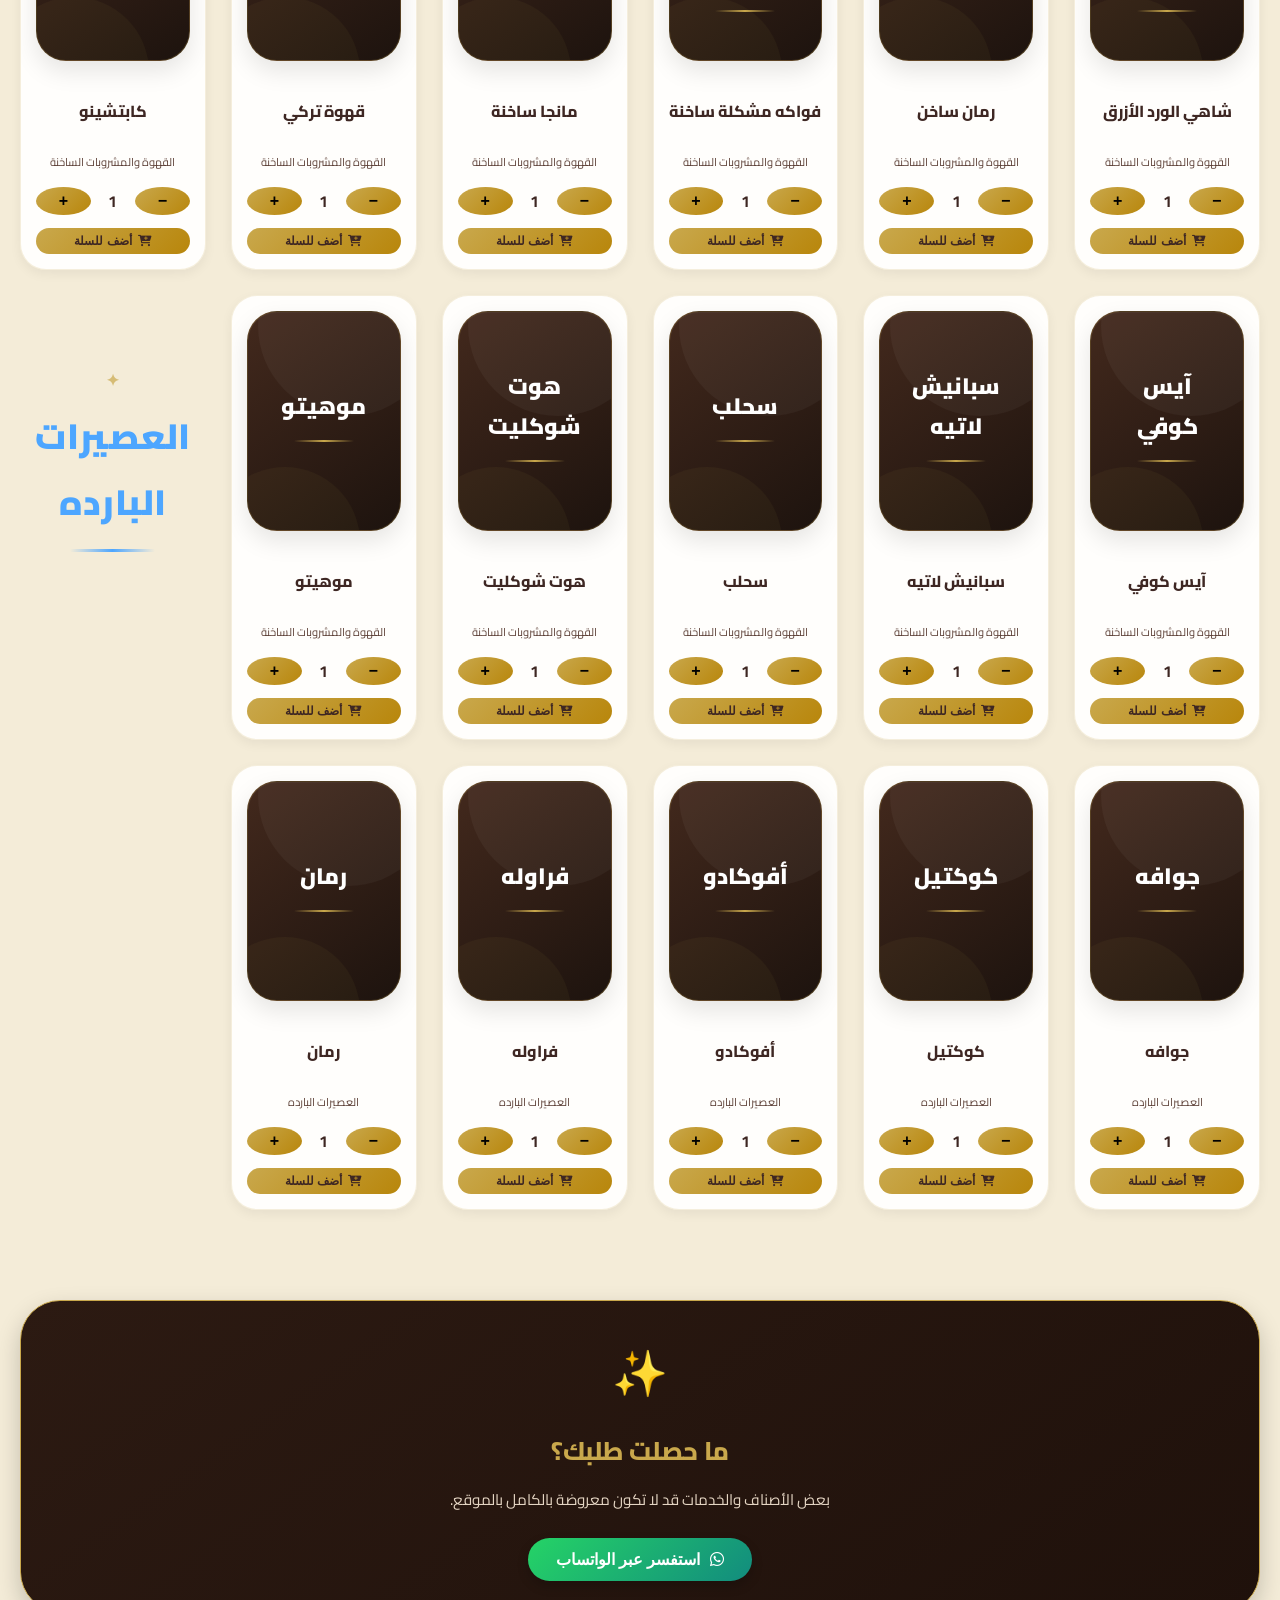
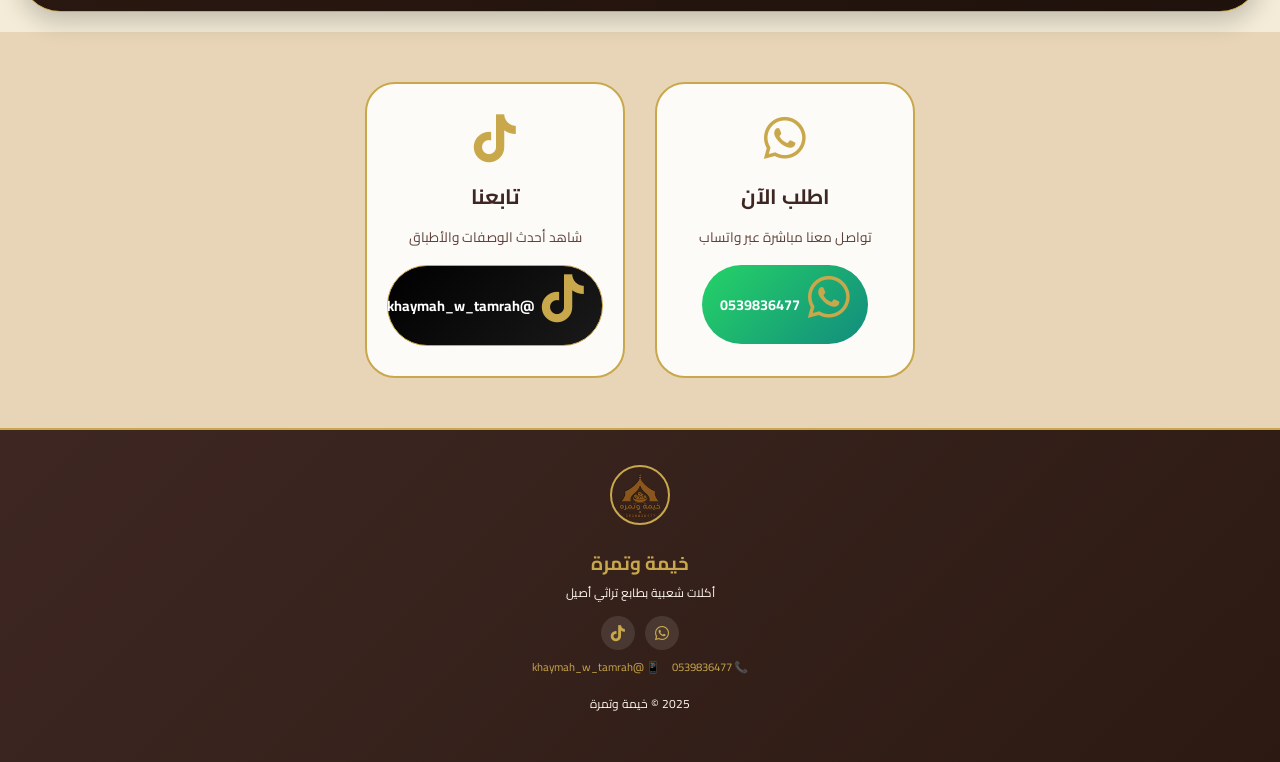
==== commit 8c2aaa9a: "Add files via upload" ====
--- a/beverages.html
+++ b/beverages.html
@@ -54,6 +54,18 @@
 
     <div id="productsGrid" class="products-grid"></div>
 
+    <!-- ✅ القسم الجديد: ما حصلت طلبك؟ -->
+    <div class="missing-request-section">
+        <div class="missing-request-content">
+            <div class="missing-icon">✨</div>
+            <h3>ما حصلت طلبك؟</h3>
+            <p>بعض الأصناف والخدمات قد لا تكون معروضة بالكامل بالموقع.</p>
+            <button class="btn-inquiry" onclick="sendInquiry()">
+                <i class="fab fa-whatsapp"></i> استفسر عبر الواتساب
+            </button>
+        </div>
+    </div>
+
     <div class="contact-section">
         <div class="contact-card"><i class="fab fa-whatsapp"></i><h3>اطلب الآن</h3><p>تواصل معنا مباشرة عبر واتساب</p><a href="https://wa.me/966539836477" class="btn-whatsapp" target="_blank"><i class="fab fa-whatsapp"></i> 0539836477</a></div>
         <div class="contact-card"><i class="fab fa-tiktok"></i><h3>تابعنا</h3><p>شاهد أحدث الوصفات والأطباق</p><a href="https://www.tiktok.com/@khaymah_w_tamrah" class="btn-tiktok" target="_blank"><i class="fab fa-tiktok"></i> @khaymah_w_tamrah</a></div>
--- a/style.css
+++ b/style.css
@@ -0,0 +1,1380 @@
+* {
+margin: 0;
+padding: 0;
+box-sizing: border-box;
+max-width: 100%;
+}
+
+:root {
+--bg-primary: #f4ecd8;
+--bg-secondary: #e8d5b7;
+--card-bg: #faf0e6;
+--text-dark: #3e2723;
+--text-medium: #5d4037;
+--text-light: #fff8f0;
+--border-light: #e8d5b7;
+--gold: #c9a84c;
+--gold-dark: #b8860b;
+--shadow: 0 8px 20px rgba(0,0,0,0.08);
+--shadow-hover: 0 14px 28px rgba(0,0,0,0.12);
+--hero-overlay: rgba(62,39,35,0.4);
+--footer-bg: linear-gradient(135deg, #3e2723, #2c1a12);
+--dropdown-bg: #faf0e6;
+--navbar-bg: linear-gradient(135deg, #3e2723, #4e342e);
+--cart-bg: #faf0e6;
+--hero-bg-light: rgba(62, 39, 35, 0.4);
+--tr-fast: .2s ease;
+--tr: .25s ease;
+--tr-slow: .35s ease;
+}
+
+[data-theme="dark"] {
+--bg-primary: #121212;
+--bg-secondary: #1e1e1e;
+--card-bg: #2a2a2a;
+--text-dark: #e0e0e0;
+--text-medium: #b0b0b0;
+--gold: #d4af37;
+--gold-dark: #e6c87a;
+--shadow: 0 8px 20px rgba(0,0,0,0.3);
+--shadow-hover: 0 14px 28px rgba(0,0,0,0.4);
+--footer-bg: linear-gradient(135deg, #0d0d0d, #1a1a1a);
+--dropdown-bg: #1e1e1e;
+--navbar-bg: linear-gradient(135deg, #0d0d0d, #1a1a1a);
+--cart-bg: #2a2a2a;
+--hero-bg-light: rgba(0, 0, 0, 0.65);
+}
+
+html {
+-webkit-text-size-adjust: 100%;
+text-size-adjust: 100%;
+}
+
+body {
+font-family: 'Cairo', sans-serif;
+background: var(--bg-primary);
+direction: rtl;
+color: var(--text-dark);
+transition: background 0.3s, color 0.3s;
+overflow-x: clip;
+width: 100%;
+position: relative;
+}
+
+/* تم حذف pageFade animation لأنها تسبب اهتزاز على الجوال */
+
+/* ===== شريط التنقل المحسن (بدون اهتزاز) ===== */
+.navbar {
+background: var(--navbar-bg);
+position: sticky;
+top: 0;
+z-index: 1000;
+border-bottom: 1px solid var(--gold);
+padding: 10px 0;
+}
+.nav-container {
+display: flex;
+align-items: center;
+justify-content: space-between;
+padding: 0 15px;
+max-width: 1400px;
+margin: 0 auto;
+width: 100%;
+}
+.logo {
+display: flex;
+align-items: center;
+gap: 8px;
+cursor: pointer;
+position: static;
+transform: none;
+margin: 0 auto;
+order: 2;
+}
+.logo-img { width: 32px; height: 32px; border-radius: 50%; border: 1px solid var(--gold); }
+.logo-text { font-size: 1rem; font-weight: 700; color: var(--gold); }
+.dropbtn {
+background: rgba(255,255,255,0.1);
+color: var(--gold);
+padding: 6px 14px;
+border: 1px solid var(--gold);
+border-radius: 30px;
+cursor: pointer;
+transition: var(--tr);
+}
+.dropbtn:hover { background: var(--gold); color: #121212; }
+.nav-actions {
+display: flex;
+gap: 10px;
+order: 3;
+margin-right: auto;
+}
+.theme-toggle, .nav-cart {
+width: 34px; height: 34px;
+border-radius: 50%;
+display: flex;
+align-items: center;
+justify-content: center;
+cursor: pointer;
+}
+.theme-toggle { background: rgba(255,255,255,0.1); border: 1px solid var(--gold); color: var(--gold); }
+.nav-cart { background: linear-gradient(135deg, #c9a84c, #b8860b); color: #3e2723; position: relative; }
+#cartCountNav { position: absolute; top: -5px; right: -5px; background: #3e2723; color: var(--gold); font-size: 0.65rem; padding: 2px 5px; border-radius: 50%; }
+.dropdown {
+order: 1;
+margin-left: auto;
+}
+.dropdown-content {
+display: none;
+position: absolute;
+background: var(--dropdown-bg);
+min-width: 200px;
+border-radius: 12px;
+top: 100%;
+right: 0;
+border: 1px solid var(--gold);
+box-shadow: var(--shadow);
+z-index: 1001;
+}
+.dropdown-content a {
+color: var(--text-dark);
+padding: 10px 18px;
+display: block;
+text-decoration: none;
+font-weight: 600;
+}
+.dropdown-content a:hover { background: linear-gradient(135deg, #c9a84c, #b8860b); color: #121212; }
+.dropdown:hover .dropdown-content { display: block; }
+
+/* واتساب طافية */
+.whatsapp-float {
+position: fixed;
+bottom: 20px;
+left: 20px;
+z-index: 999;
+background: linear-gradient(135deg, #25D366, #128C7E);
+width: 50px;
+height: 50px;
+border-radius: 50%;
+display: flex;
+align-items: center;
+justify-content: center;
+text-decoration: none;
+animation: floatWa 2s infinite;
+}
+.whatsapp-float i { font-size: 1.6em; color: white; }
+@keyframes floatWa { 0%,100% { transform: translateY(0); } 50% { transform: translateY(-6px); } }
+
+/* سحابات مخففة */
+.cloud {
+position: fixed;
+background: rgba(255,255,255,0.08);
+border-radius: 100%;
+filter: blur(12px);
+pointer-events: none;
+z-index: 0;
+}
+.cloud-1 { width: 180px; height: 90px; top: 10%; left: -100px; animation: floatCloud 20s linear infinite; }
+.cloud-2 { width: 250px; height: 120px; bottom: 20%; right: -150px; animation: floatCloud 25s linear infinite reverse; }
+.cloud-3 { width: 130px; height: 60px; top: 40%; left: -80px; animation: floatCloud 18s linear infinite; }
+@keyframes floatCloud { from { transform: translateX(0); } to { transform: translateX(calc(100vw + 200px)); } }
+
+/* الهيرو */
+.hero-section {
+min-height: 460px;
+display: flex;
+align-items: center;
+justify-content: center;
+text-align: center;
+position: relative;
+overflow: hidden;
+}
+.hero-bg-slider {
+position: absolute;
+top: 0;
+left: 0;
+width: 100%;
+height: 100%;
+z-index: 0;
+}
+.hero-bg-slide {
+position: absolute;
+width: 100%;
+height: 100%;
+background-size: cover;
+background-position: center;
+opacity: 0;
+transition: opacity 0.8s;
+animation: kenBurns 20s ease-in-out infinite;
+}
+.hero-bg-slide.active { opacity: 1; }
+@keyframes kenBurns { 0% { transform: scale(1); } 50% { transform: scale(1.05); } 100% { transform: scale(1); } }
+.hero-overlay-light {
+position: absolute;
+width: 100%;
+height: 100%;
+background: rgba(0,0,0,0.3);
+z-index: 1;
+}
+[data-theme="dark"] .hero-overlay-light { background: rgba(0,0,0,0.6); }
+.hero-content {
+position: relative;
+z-index: 2;
+padding: 25px;
+max-width: 650px;
+width: 90%;
+background: var(--hero-bg-light);
+border-radius: 60px;
+border: 2px solid var(--gold);
+box-shadow: var(--shadow);
+transition: background 0.3s;
+}
+[data-theme="dark"] .hero-content { background: var(--hero-bg-dark, rgba(0,0,0,0.65)); }
+.hero-logo { width: 70px; height: 70px; border-radius: 50%; margin-bottom: 10px; border: 3px solid var(--gold); object-fit: cover; }
+.hero-title { font-size: 1.8em; color: var(--gold); font-weight: 800; }
+.hero-subtitle { font-size: 0.85em; color: var(--text-light); margin-bottom: 15px; }
+.hero-buttons { display: flex; gap: 10px; justify-content: center; flex-wrap: wrap; margin-bottom: 12px; }
+.hero-btn {
+padding: 6px 16px;
+border-radius: 40px;
+text-decoration: none;
+font-weight: 700;
+font-size: 0.8rem;
+}
+.hero-btn.primary { background: linear-gradient(135deg, #c9a84c, #b8860b); color: #3e2723; display: inline-flex; align-items: center; gap: 6px; }
+.hero-btn.primary:hover { background: #ffd700; }
+.contact-info { display: flex; justify-content: center; gap: 10px; flex-wrap: wrap; }
+.contact-link {
+color: var(--gold);
+text-decoration: none;
+display: inline-flex;
+align-items: center;
+gap: 5px;
+background: rgba(0,0,0,0.3);
+padding: 4px 10px;
+border-radius: 30px;
+font-size: 0.7rem;
+}
+
+/* سلايدر الصور */
+.slider-container {
+position: relative;
+width: 90%;
+max-width: 1200px;
+margin: 40px auto;
+border-radius: 40px;
+overflow: hidden;
+box-shadow: 0 20px 35px rgba(0,0,0,0.2), 0 0 0 4px rgba(201,168,76,0.4);
+background: rgba(255,255,255,0.9);
+border: 1px solid rgba(201,168,76,0.18);
+}
+.slider-frame { position: relative; }
+.slider-frame img {
+width: 100%;
+height: 400px;
+object-fit: cover;
+display: none;
+transition: opacity 0.8s;
+}
+.slider-frame img:first-child { display: block; }
+.slider-btn {
+position: absolute;
+top: 50%;
+transform: translateY(-50%);
+background: rgba(0,0,0,0.6);
+color: var(--gold);
+border: 2px solid var(--gold);
+padding: 12px 18px;
+cursor: pointer;
+border-radius: 60px;
+z-index: 20;
+font-size: 1.2rem;
+transition: var(--tr);
+}
+.slider-btn:hover { background: var(--gold); color: #121212; }
+.prev { left: 20px; }
+.next { right: 20px; }
+.slider-dots {
+position: absolute;
+bottom: 20px;
+left: 50%;
+transform: translateX(-50%);
+display: flex;
+gap: 12px;
+background: rgba(0,0,0,0.5);
+padding: 8px 18px;
+border-radius: 60px;
+z-index: 20;
+}
+.dot {
+width: 10px;
+height: 10px;
+background: rgba(255,255,255,0.7);
+border-radius: 50%;
+cursor: pointer;
+transition: var(--tr);
+}
+.dot.active { background: var(--gold); width: 28px; border-radius: 10px; }
+
+/* القائمة الرئيسية */
+.home-menu-grid {
+display: grid;
+grid-template-columns: repeat(auto-fit, minmax(260px, 1fr));
+gap: 25px;
+max-width: 1100px;
+margin: 50px auto;
+padding: 20px;
+}
+.menu-card {
+background: rgba(255,255,255,0.9);
+border: 2px solid var(--gold);
+border-radius: 30px;
+padding: 25px 18px;
+text-align: center;
+cursor: pointer;
+transition: var(--tr);
+box-shadow: var(--shadow);
+}
+.menu-card:hover { transform: translateY(-4px); box-shadow: var(--shadow-hover); }
+.menu-icon img { width: 80px; height: 80px; object-fit: contain; }
+.menu-icon i { font-size: 60px; color: var(--gold); }
+.menu-card h3 { font-size: 1.5rem; margin: 10px 0; }
+.menu-card p { color: var(--text-medium); font-size: 0.95rem; margin-bottom: 18px; }
+.menu-card span {
+display: inline-block;
+padding: 8px 20px;
+border: 2px solid var(--gold);
+border-radius: 40px;
+color: var(--gold-dark);
+font-weight: 700;
+text-decoration: none;
+transition: var(--tr);
+}
+.menu-card span:hover { background: var(--gold); color: white; }
+
+/* ===== قسم نتميز بـ ===== */
+.features {
+background: var(--bg-secondary);
+padding: 50px 20px;
+text-align: center;
+}
+.features h2 {
+font-size: 1.8rem;
+margin-bottom: 30px;
+position: relative;
+display: inline-block;
+}
+.features h2::after {
+content: '';
+position: absolute;
+bottom: -12px;
+left: 50%;
+transform: translateX(-50%);
+width: 60px;
+height: 3px;
+background: var(--gold);
+}
+.features-grid {
+display: grid;
+grid-template-columns: repeat(3, 1fr);
+gap: 25px;
+max-width: 900px;
+margin: 0 auto;
+}
+.feature {
+background: rgba(255,255,255,0.9);
+padding: 25px 15px;
+border-radius: 25px;
+border: 1px solid var(--gold);
+cursor: pointer;
+transition: var(--tr);
+text-align: center;
+}
+.feature:hover { transform: translateY(-4px); box-shadow: var(--shadow); }
+.feature i, .feature .feature-img {
+font-size: 2.2rem;
+display: inline-block;
+margin-bottom: 12px;
+color: var(--gold-dark);
+width: 55px;
+height: 55px;
+object-fit: contain;
+}
+.feature h4 { font-size: 1rem; margin-bottom: 6px; }
+.feature p { font-size: 0.7rem; color: var(--text-medium); margin-bottom: 0; }
+@media (max-width: 700px) {
+.features-grid { grid-template-columns: repeat(2, 1fr); gap: 20px; }
+}
+@media (max-width: 480px) {
+.features-grid { grid-template-columns: 1fr; max-width: 280px; }
+}
+
+/* ===== قسم التواصل ===== */
+.contact-section {
+display: flex;
+flex-wrap: wrap;
+justify-content: center;
+gap: 30px;
+padding: 50px 20px;
+background: var(--bg-secondary);
+margin-top: 0;
+}
+.contact-card {
+background: rgba(255,255,255,0.9);
+padding: 30px 20px;
+border-radius: 30px;
+text-align: center;
+width: 260px;
+border: 2px solid var(--gold);
+transition: var(--tr);
+}
+.contact-card:hover { transform: translateY(-4px); box-shadow: var(--shadow); }
+.contact-card i { font-size: 3rem; color: var(--gold); margin-bottom: 15px; }
+.contact-card h3 { font-size: 1.3rem; margin-bottom: 8px; }
+.contact-card p { font-size: 0.85rem; margin-bottom: 15px; color: var(--text-medium); }
+.btn-whatsapp, .btn-tiktok {
+display: inline-flex;
+align-items: center;
+gap: 8px;
+background: linear-gradient(135deg, #25D366, #128C7E);
+color: white;
+padding: 8px 18px;
+border-radius: 40px;
+text-decoration: none;
+font-weight: 700;
+font-size: 0.9rem;
+transition: var(--tr);
+}
+.btn-whatsapp:hover, .btn-tiktok:hover { transform: translateY(-2px); opacity: 0.95; }
+.btn-tiktok { background: linear-gradient(135deg, #000, #1a1a1a); border: 1px solid var(--gold); }
+
+/* الفوتر */
+.footer {
+background: var(--footer-bg);
+text-align: center;
+padding: 35px 20px;
+border-top: 2px solid var(--gold);
+}
+.footer-logo { width: 60px; height: 60px; border-radius: 50%; margin-bottom: 12px; border: 2px solid var(--gold); object-fit: cover; }
+.footer-content h3 { color: var(--gold); }
+.footer-content p { color: var(--text-light); font-size: 0.75em; margin-bottom: 12px; }
+.footer-social a {
+display: inline-flex;
+width: 34px;
+height: 34px;
+background: rgba(255,255,255,0.1);
+border-radius: 50%;
+margin: 0 5px;
+color: var(--gold);
+justify-content: center;
+align-items: center;
+text-decoration: none;
+transition: var(--tr);
+}
+.footer-social a:hover { transform: translateY(-3px); background: var(--gold); color: #121212; }
+.footer-links a { color: var(--gold); text-decoration: none; margin: 0 6px; font-size: 0.7em; }
+.copyright { font-size: 0.6em; margin-top: 12px; color: var(--gold-dark); }
+
+/* ===== بطاقات المنتجات ===== */
+.products-grid {
+display: grid;
+grid-template-columns: repeat(auto-fit, minmax(160px, 1fr));
+gap: 25px;
+padding: 50px 20px;
+max-width: 1300px;
+margin: 0 auto;
+}
+
+.product-card {
+background: rgba(255,255,255,0.92);
+border-radius: 26px;
+padding: 15px;
+text-align: center;
+border: 1px solid rgba(201,168,76,0.18);
+transition: var(--tr);
+display: flex;
+flex-direction: column;
+height: 100%;
+overflow: hidden;
+box-shadow: 0 4px 12px rgba(0,0,0,0.06);
+}
+
+.product-card:hover {
+transform: translateY(-4px);
+box-shadow: 0 8px 18px rgba(0,0,0,0.1);
+}
+
+.product-image {
+width: 100%;
+aspect-ratio: 1/1;
+object-fit: cover;
+border-radius: 15px;
+border: 2px solid var(--gold);
+cursor: pointer;
+margin-bottom: 10px;
+background: var(--bg-secondary);
+display: flex;
+align-items: center;
+justify-content: center;
+transition: transform var(--tr-slow);
+}
+.product-image i {
+font-size: 4rem;
+color: var(--gold);
+}
+
+.product-card:hover .product-image {
+transform: scale(1.05);
+}
+
+.product-name {
+font-size: 1rem;
+margin: 5px 0;
+font-weight: 800;
+color: var(--text-dark);
+line-height: 1.4;
+word-wrap: break-word;
+min-height: 70px;
+display: flex;
+align-items: center;
+justify-content: center;
+text-align: center;
+}
+.product-category {
+font-size: 0.7rem;
+color: var(--text-medium);
+margin-bottom: 10px;
+}
+.product-actions {
+margin-top: auto;
+display: flex;
+flex-direction: column;
+gap: 8px;
+width: 100%;
+}
+.product-actions button, .quantity-selector { width: 100%; }
+
+.btn-details, .btn-add {
+padding: 6px 8px;
+font-size: 0.75rem;
+border-radius: 30px;
+font-weight: 700;
+border: none;
+cursor: pointer;
+transition: var(--tr-fast);
+display: inline-flex;
+align-items: center;
+justify-content: center;
+gap: 6px;
+}
+.btn-details { background: #8d6e63; color: white; }
+.btn-details:hover { background: #6d4c41; }
+.btn-add { background: linear-gradient(135deg, #c9a84c, #b8860b); color: #3e2723; }
+.btn-add:hover { background: #ffd700; }
+
+/* تأثير الضغط على الأزرار */
+.btn-add:active,
+.btn-details:active,
+.btn-add-package:active,
+.btn-remove:active,
+.btn-checkout:active,
+.btn-clear-cart:active {
+transform: scale(0.96);
+transition: transform 0.1s ease;
+}
+
+/* تحسين ظهور الصور عند التحميل - فقط داخل شبكة المنتجات */
+.products-grid img[loading="lazy"] {
+opacity: 0;
+transition: opacity var(--tr);
+}
+
+.products-grid img[loading="lazy"].loaded {
+opacity: 1;
+}
+
+.quantity-selector {
+display: flex;
+justify-content: center;
+align-items: center;
+gap: 8px;
+min-height: 38px;
+}
+.quantity-btn {
+width: 28px;
+height: 28px;
+border-radius: 50%;
+background: linear-gradient(135deg, #c9a84c, #b8860b);
+border: none;
+cursor: pointer;
+font-weight: bold;
+font-size: 1rem;
+}
+.quantity-value { min-width: 28px; text-align: center; font-weight: bold; }
+
+/* ===== الباقات ===== */
+.packages-grid {
+display: grid;
+grid-template-columns: repeat(auto-fit, minmax(320px, 1fr));
+gap: 30px;
+padding: 50px 20px;
+max-width: 1300px;
+margin: 0 auto;
+}
+.package-card-modern {
+background: rgba(255,255,255,0.92);
+border-radius: 28px;
+overflow: hidden;
+border: 2px solid rgba(201,168,76,0.3);
+transition: var(--tr);
+box-shadow: 0 8px 20px rgba(0,0,0,0.08);
+display: flex;
+flex-direction: column;
+height: 100%;
+}
+.package-card-modern:hover { transform: translateY(-4px); box-shadow: 0 14px 28px rgba(0,0,0,0.12); }
+.package-header { text-align: center; padding: 30px 20px 25px; }
+.silver .package-header { background: linear-gradient(135deg, #bdbdbd, #8d8d8d); }
+.gold .package-header { background: linear-gradient(135deg, #d4af37, #b8860b); }
+.royal .package-header { background: linear-gradient(135deg, #2b1b17, #5d4037); }
+.package-image {
+width: 130px;
+height: 130px;
+object-fit: cover;
+border-radius: 50%;
+border: 3px solid rgba(255,255,255,0.9);
+margin-bottom: 15px;
+box-shadow: 0 6px 18px rgba(0,0,0,0.2);
+display: inline-block;
+}
+.package-header h2 {
+color: white;
+font-size: 1.5rem;
+font-weight: 800;
+margin: 0;
+text-shadow: 0 2px 5px rgba(0,0,0,0.2);
+}
+.package-content { padding: 22px; flex: 1; }
+.package-section { margin-bottom: 20px; }
+.package-section h4 {
+font-size: 0.95rem;
+margin-bottom: 12px;
+color: var(--text-dark);
+display: flex;
+align-items: center;
+gap: 8px;
+border-right: 3px solid var(--gold);
+padding-right: 10px;
+font-weight: 800;
+}
+.package-tags { display: flex; flex-wrap: wrap; gap: 8px; }
+.package-tags span {
+background: var(--bg-secondary);
+color: var(--text-dark);
+padding: 6px 12px;
+border-radius: 30px;
+font-size: 0.7rem;
+font-weight: 700;
+border: 1px solid rgba(201,168,76,0.3);
+transition: 0.2s;
+}
+.package-tags span:hover { background: var(--gold); color: white; }
+.package-footer { padding: 0 22px 25px; }
+.btn-add-package {
+width: 100%;
+border: none;
+border-radius: 50px;
+padding: 12px;
+font-size: 0.9rem;
+font-weight: 800;
+cursor: pointer;
+background: linear-gradient(135deg, #d4af37, #b8860b);
+color: #2c1a12;
+transition: var(--tr);
+display: flex;
+align-items: center;
+justify-content: center;
+gap: 8px;
+}
+.btn-add-package:hover { opacity: 0.9; transform: translateY(-1px); }
+.royal { border: 2px solid rgba(212, 175, 55, 0.5); position: relative; }
+.royal::before {
+content: '★ الأكثر فخامة ★';
+position: absolute;
+top: 15px;
+right: -35px;
+background: linear-gradient(135deg, #d4af37, #b8860b);
+color: #2c1a12;
+padding: 5px 50px;
+transform: rotate(35deg);
+font-size: 0.7rem;
+font-weight: 900;
+z-index: 5;
+box-shadow: 0 2px 8px rgba(0,0,0,0.2);
+white-space: nowrap;
+}
+
+/* ===== مودال التفاصيل ===== */
+.modal {
+display: none;
+position: fixed;
+z-index: 2000;
+left: 0;
+top: 0;
+width: 100%;
+height: 100%;
+background: rgba(0,0,0,0.85);
+}
+.modal-content {
+background: rgba(255,255,255,0.92);
+margin: 35px auto;
+padding: 18px;
+width: 90%;
+max-width: 480px;
+border-radius: 30px;
+border: 2px solid var(--gold);
+position: relative;
+}
+.modal .close-modal {
+position: absolute;
+left: 15px;
+top: 15px;
+width: 40px;
+height: 40px;
+background-color: #c0392b;
+color: white;
+font-size: 1.8rem;
+font-weight: bold;
+border-radius: 50%;
+display: flex;
+align-items: center;
+justify-content: center;
+cursor: pointer;
+transition: var(--tr-fast);
+z-index: 10;
+}
+.modal .close-modal:hover { background-color: #e74c3c; transform: scale(1.05); }
+.main-image {
+width: 100%;
+aspect-ratio: 1/1;
+object-fit: cover;
+border-radius: 18px;
+border: 2px solid var(--gold);
+}
+.image-gallery {
+display: flex;
+gap: 6px;
+overflow-x: auto;
+padding: 6px 0;
+margin-bottom: 10px;
+}
+.gallery-img {
+width: 60px;
+height: 60px;
+object-fit: cover;
+border-radius: 10px;
+cursor: pointer;
+border: 1px solid var(--gold);
+}
+.details-description {
+background: var(--bg-secondary);
+padding: 10px;
+border-radius: 15px;
+margin: 10px 0;
+line-height: 1.5;
+font-size: 0.85em;
+}
+
+/* ===== السلة الجانبية ===== */
+.cart-sidebar {
+position: fixed;
+top: 0;
+left: 0;
+width: 85%;
+max-width: 350px;
+height: 100%;
+background: var(--cart-bg);
+transform: translate3d(-110%, 0, 0);
+visibility: hidden;
+opacity: 0;
+transition: transform 0.35s cubic-bezier(0.2, 0.9, 0.4, 1.1), opacity 0.2s ease, visibility 0s linear 0.35s;
+will-change: transform;
+z-index: 1001;
+padding: 15px;
+overflow-y: auto;
+border-left: 3px solid var(--gold);
+box-shadow: -5px 0 25px rgba(0,0,0,0.15);
+}
+
+.cart-sidebar.open {
+transform: translate3d(0, 0, 0);
+visibility: visible;
+opacity: 1;
+transition-delay: 0s;
+}
+.cart-overlay {
+position: fixed;
+top: 0;
+left: 0;
+width: 100%;
+height: 100%;
+background: rgba(0,0,0,0.6);
+display: none;
+z-index: 1000;
+}
+.cart-overlay.show { display: block; }
+.cart-header { display: flex; justify-content: space-between; border-bottom: 2px solid var(--gold); padding-bottom: 12px; margin-bottom: 20px; align-items: center; }
+.cart-header h3 { font-size: 1.3rem; }
+.close-cart { cursor: pointer; font-size: 1.5rem; width: 32px; height: 32px; display: flex; align-items: center; justify-content: center; border-radius: 50%; transition: var(--tr-fast); }
+.close-cart:hover { background: rgba(0,0,0,0.1); }
+.cart-items { margin-bottom: 20px; }
+.cart-item {
+background: var(--bg-secondary);
+border-radius: 16px;
+padding: 12px;
+margin-bottom: 10px;
+display: flex;
+justify-content: space-between;
+align-items: center;
+gap: 10px;
+}
+.cart-item-info { flex: 1; }
+.cart-item-name { font-weight: 700; margin-bottom: 4px; font-size: 0.9rem; }
+.cart-item-qty { font-size: 0.8rem; color: var(--text-medium); }
+.btn-remove {
+background: #8d6e63;
+color: white;
+padding: 6px 10px;
+border-radius: 30px;
+border: none;
+cursor: pointer;
+font-size: 0.7rem;
+display: inline-flex;
+align-items: center;
+gap: 5px;
+transition: var(--tr-fast);
+}
+.btn-remove:hover { background: #c0392b; }
+.cart-total { text-align: center; font-weight: bold; margin-top: 15px; padding-top: 15px; border-top: 2px solid var(--gold); font-size: 1.1rem; }
+.btn-checkout, .btn-clear-cart {
+width: 100%;
+padding: 10px;
+border: none;
+border-radius: 40px;
+font-weight: bold;
+cursor: pointer;
+margin-top: 10px;
+display: inline-flex;
+align-items: center;
+justify-content: center;
+gap: 8px;
+transition: var(--tr);
+}
+.btn-checkout { background: #25D366; color: white; }
+.btn-clear-cart { background: #8d6e63; color: white; }
+.btn-checkout:hover, .btn-clear-cart:hover { opacity: 0.9; transform: translateY(-1px); }
+.empty-cart { text-align: center; padding: 30px 20px; color: var(--text-medium); font-size: 1rem; }
+
+/* ===== إشعار منبثق ===== */
+.toast-notification {
+position: fixed;
+bottom: 20px;
+right: 20px;
+background: #2e7d32;
+color: white;
+padding: 8px 16px;
+border-radius: 50px;
+z-index: 9999;
+transform: translateX(150%);
+transition: transform 0.3s;
+font-size: 0.85rem;
+}
+.toast-notification.show { transform: translateX(0); }
+
+/* ===== أيقونات مساعدة ===== */
+.dropdown-icon, .btn-icon {
+width: 22px;
+height: 22px;
+object-fit: contain;
+vertical-align: middle;
+margin-left: 8px;
+}
+
+/* ================================================= */
+/* ===== أساس سلايدر البنرات ===== */
+/* ================================================= */
+.banner-bg-slider {
+position: absolute;
+top: 0;
+left: 0;
+width: 100%;
+height: 100%;
+z-index: 0;
+overflow: hidden;
+}
+.banner-bg-slide {
+position: absolute;
+top: 0;
+left: 0;
+width: 100%;
+height: 100%;
+background-size: cover;
+background-position: center;
+background-repeat: no-repeat;
+opacity: 0;
+transition: opacity 0.8s ease;
+}
+.banner-bg-slide.active { opacity: 1; }
+.banner-overlay {
+position: absolute;
+top: 0;
+left: 0;
+width: 100%;
+height: 100%;
+z-index: 1;
+}
+
+/* ================================================= */
+/* ===== بانر متحرك للأقسام (سخانات - قهوة - مناسبات - صحون) ===== */
+/* ================================================= */
+.events-banner,
+.sakhanat-banner,
+.beverages-banner {
+position: relative;
+min-height: 380px;
+overflow: hidden;
+display: flex;
+align-items: center;
+justify-content: center;
+text-align: center;
+background: #1a120d;
+border-bottom: 1px solid rgba(201,168,76,0.25);
+}
+.events-banner::after,
+.sakhanat-banner::after,
+.beverages-banner::after {
+content: '';
+position: absolute;
+inset: 0;
+background: radial-gradient(circle at top right, rgba(201,168,76,0.10), transparent 35%),
+radial-gradient(circle at bottom left, rgba(255,255,255,0.05), transparent 30%);
+z-index: 1;
+}
+.events-banner .banner-bg-slide,
+.sakhanat-banner .banner-bg-slide,
+.beverages-banner .banner-bg-slide {
+animation: kenBurns 20s ease-in-out infinite;
+filter: brightness(0.88) saturate(1.05);
+transform: scale(1.02);
+}
+.events-banner .banner-overlay,
+.sakhanat-banner .banner-overlay,
+.beverages-banner .banner-overlay {
+background: linear-gradient(to bottom, rgba(0,0,0,0.12), rgba(0,0,0,0.30));
+}
+.events-banner .banner-content,
+.sakhanat-banner .banner-content,
+.beverages-banner .banner-content {
+position: relative;
+z-index: 3;
+max-width: 760px;
+padding: 35px;
+border-radius: 35px;
+background: rgba(255,255,255,0.008);
+border: 1px solid rgba(255,255,255,0.04);
+box-shadow: 0 10px 35px rgba(0,0,0,0.18);
+}
+.events-banner .banner-icon,
+.sakhanat-banner .banner-icon,
+.beverages-banner .banner-icon {
+width: 95px;
+height: 95px;
+object-fit: contain;
+margin-bottom: 22px;
+filter: drop-shadow(0 6px 15px rgba(0,0,0,0.15));
+transition: var(--tr-slow);
+}
+.events-banner .banner-icon:hover,
+.sakhanat-banner .banner-icon:hover,
+.beverages-banner .banner-icon:hover { transform: scale(1.05) rotate(-3deg); }
+.events-banner h1,
+.sakhanat-banner h1,
+.beverages-banner h1 {
+font-size: 2.7rem;
+font-weight: 900;
+color: #fff;
+margin-bottom: 12px;
+letter-spacing: 0.5px;
+text-shadow: 0 4px 18px rgba(0,0,0,0.45);
+}
+.events-banner p,
+.sakhanat-banner p,
+.beverages-banner p {
+font-size: 1rem;
+line-height: 2;
+color: rgba(255,255,255,0.92);
+max-width: 620px;
+margin: 0 auto;
+text-shadow: 0 2px 10px rgba(0,0,0,0.3);
+}
+
+/* ================================================= */
+/* ===== بانر الباقات (ثابت - بدون صور متحركة) ===== */
+/* ================================================= */
+.packages-banner {
+position: relative;
+min-height: 300px;
+display: flex;
+align-items: center;
+justify-content: center;
+text-align: center;
+background: #5d4037;
+}
+.packages-banner .banner-content {
+position: relative;
+z-index: 2;
+}
+.packages-banner .banner-icon {
+width: 90px;
+height: 90px;
+object-fit: contain;
+margin-bottom: 20px;
+}
+.packages-banner h1 {
+font-size: 1.8rem;
+font-weight: 800;
+margin-bottom: 8px;
+text-shadow: 2px 2px 4px rgba(0,0,0,0.3);
+color: white;
+}
+.packages-banner p {
+font-size: 0.9rem;
+text-shadow: 1px 1px 2px rgba(0,0,0,0.3);
+color: white;
+}
+
+/* ================================================= */
+/* ===== عناوين الأقسام ===== */
+/* ================================================= */
+.beverages-section-title,
+.events-section-title {
+width: 100%;
+text-align: center;
+margin-bottom: 45px;
+font-size: 2.2rem;
+font-weight: 900;
+color: var(--gold);
+position: relative;
+letter-spacing: 0.5px;
+}
+.beverages-section-title::before,
+.events-section-title::before {
+content: '✦';
+display: block;
+margin-bottom: 8px;
+color: rgba(201,168,76,0.7);
+font-size: 1rem;
+}
+.beverages-section-title::after,
+.events-section-title::after {
+content: '';
+width: 85px;
+height: 3px;
+background: linear-gradient(to right, transparent, var(--gold), transparent);
+display: block;
+margin: 14px auto 0;
+border-radius: 20px;
+}
+.beverages-section-title.cold {
+margin-top: 70px;
+color: #4da6ff;
+}
+.beverages-section-title.cold::after { background: linear-gradient(to right, transparent, #4da6ff, transparent); }
+
+/* ================================================= */
+/* ===== كروت المنتجات الموحدة ===== */
+/* ================================================= */
+.beverage-name-only,
+.events-name-only {
+position: relative;
+min-height: 220px;
+border-radius: 30px;
+overflow: hidden;
+display: flex;
+flex-direction: column;
+justify-content: center;
+align-items: center;
+padding: 28px;
+text-align: center;
+background: linear-gradient(145deg, #43291d, #1d130e);
+border: 1px solid rgba(201,168,76,0.25);
+box-shadow: 0 10px 25px rgba(0,0,0,0.10), inset 0 1px 0 rgba(255,255,255,0.03);
+transition: var(--tr-slow);
+}
+.beverage-name-only::before,
+.events-name-only::before {
+content: '';
+position: absolute;
+top: -35%;
+right: -25%;
+width: 180px;
+height: 180px;
+background: rgba(255,255,255,0.04);
+border-radius: 50%;
+}
+.beverage-name-only::after,
+.events-name-only::after {
+content: '';
+position: absolute;
+bottom: -40%;
+left: -25%;
+width: 150px;
+height: 150px;
+background: rgba(201,168,76,0.05);
+border-radius: 50%;
+}
+.beverage-name-only:hover,
+.events-name-only:hover { transform: translateY(-8px); box-shadow: 0 18px 35px rgba(0,0,0,0.18), 0 0 0 1px rgba(201,168,76,0.15); }
+.beverage-title,
+.events-title {
+position: relative;
+z-index: 2;
+font-size: 1.4rem;
+font-weight: 900;
+color: #fff;
+line-height: 1.8;
+margin-bottom: 14px;
+}
+.beverage-title::after,
+.events-title::after {
+content: '';
+display: block;
+width: 60px;
+height: 2px;
+background: linear-gradient(to right, transparent, var(--gold), transparent);
+margin: 14px auto 0;
+border-radius: 20px;
+}
+.beverage-subtitle,
+.events-subtitle {
+position: relative;
+z-index: 2;
+color: rgba(255,255,255,0.78);
+font-size: 0.82rem;
+line-height: 1.9;
+max-width: 230px;
+}
+
+/* ================================================= */
+/* ===== الوضع الليلي ===== */
+/* ================================================= */
+[data-theme="dark"] .product-card,
+[data-theme="dark"] .menu-card,
+[data-theme="dark"] .feature,
+[data-theme="dark"] .contact-card,
+[data-theme="dark"] .modal-content,
+[data-theme="dark"] .package-card-modern { background: rgba(35,35,35,0.92); }
+[data-theme="dark"] .events-banner .banner-content,
+[data-theme="dark"] .sakhanat-banner .banner-content,
+[data-theme="dark"] .beverages-banner .banner-content,
+[data-theme="dark"] .events-name-only,
+[data-theme="dark"] .beverage-name-only { background: rgba(20,20,20,0.45); }
+[data-theme="dark"] .slider-container { background: rgba(35,35,35,0.92); }
+[data-theme="dark"] .packages-banner { background: #3e2723; }
+
+/* ================================================= */
+/* ===== تحسينات الجوال الموحدة ===== */
+/* ================================================= */
+@media (max-width: 768px) {
+
+/* إزالة الثقيل على الجوال */
+* { backdrop-filter: none !important; }
+.cloud, .whatsapp-float { animation: none !important; }
+
+/* ترتيب الهيدر للجوال - الحفاظ على الاستقرار */
+.nav-container {
+padding: 0 10px;
+}
+.logo-text {
+font-size: 0.85rem;
+}
+
+/* تبسيط الظلال */
+.product-card { box-shadow: 0 2px 8px rgba(0,0,0,0.05); }
+.product-card:hover { box-shadow: 0 4px 12px rgba(0,0,0,0.08); }
+
+/* شبكة المنتجات - صفين */
+.products-grid {
+grid-template-columns: repeat(2, minmax(0, 1fr));
+gap: 12px;
+padding: 25px 12px;
+}
+.product-card { padding: 10px; }
+.product-image { border-radius: 12px; }
+.product-name { font-size: 0.85rem; min-height: 55px; }
+.product-category { font-size: 0.65rem; }
+.btn-details, .btn-add { padding: 5px 6px; font-size: 0.7rem; }
+.quantity-btn { width: 24px; height: 24px; font-size: 0.85rem; }
+.quantity-value { min-width: 24px; font-size: 0.85rem; }
+
+/* هيرو */
+.hero-section { min-height: 380px; }
+.hero-content { padding: 12px 15px; width: 92%; max-width: 90%; background: rgba(62,39,35,0.25); border-radius: 45px; }
+[data-theme="dark"] .hero-content { background: rgba(0,0,0,0.5); }
+.hero-logo { width: 75px; height: 75px; margin-bottom: 5px; }
+.hero-title { font-size: 1.2rem; }
+.hero-subtitle { font-size: 0.7rem; margin-bottom: 8px; }
+.hero-buttons { gap: 6px; margin-bottom: 8px; }
+.hero-btn { padding: 4px 12px; font-size: 0.7rem; }
+.btn-icon { width: 18px; height: 18px; margin-left: 4px; }
+.contact-info { gap: 6px; }
+.contact-link { padding: 3px 8px; font-size: 0.6rem; }
+
+/* سلايدر */
+.slider-frame img { height: 220px; }
+.menu-icon img { width: 60px; height: 60px; }
+.modal .close-modal { width: 35px; height: 35px; font-size: 1.5rem; left: 10px; top: 10px; }
+
+/* ميزات */
+.features-grid { gap: 15px; }
+.feature { padding: 15px 12px; }
+.feature i, .feature .feature-img { font-size: 1.6rem; width: 45px; height: 45px; }
+
+/* باقات */
+.packages-grid { grid-template-columns: 1fr; gap: 25px; padding: 35px 15px; }
+.package-image { width: 110px; height: 110px; }
+.package-header h2 { font-size: 1.3rem; }
+.package-tags span { font-size: 0.65rem; padding: 5px 10px; }
+.royal::before { font-size: 0.6rem; top: 12px; right: -30px; padding: 4px 40px; }
+
+/* بانرات متحركة */
+.events-banner, .sakhanat-banner, .beverages-banner { min-height: 260px; }
+.events-banner .banner-content, .sakhanat-banner .banner-content, .beverages-banner .banner-content { padding: 22px; border-radius: 25px; width: 90%; }
+.events-banner .banner-icon, .sakhanat-banner .banner-icon, .beverages-banner .banner-icon { width: 70px; height: 70px; margin-bottom: 14px; }
+.events-banner h1, .sakhanat-banner h1, .beverages-banner h1 { font-size: 1.7rem; }
+.events-banner p, .sakhanat-banner p, .beverages-banner p { font-size: 0.8rem; line-height: 1.8; }
+
+/* بانر الباقات الثابت */
+.packages-banner { min-height: 200px; }
+.packages-banner .banner-icon { width: 70px; height: 70px; }
+.packages-banner h1 { font-size: 1.4rem; }
+.packages-banner p { font-size: 0.75rem; }
+
+/* كروت */
+.beverage-name-only, .events-name-only { min-height: 160px; padding: 15px; border-radius: 20px; }
+.beverage-title, .events-title { font-size: 1rem; }
+.beverage-subtitle, .events-subtitle { font-size: 0.7rem; }
+
+/* عناوين */
+.beverages-section-title, .events-section-title { font-size: 1.6rem; margin-bottom: 28px; }
+
+}
+
+@media (max-width: 480px) {
+.products-grid { grid-template-columns: repeat(2, minmax(0, 1fr)); gap: 10px; padding: 20px 10px; }
+.product-card { padding: 8px; }
+.product-name { font-size: 0.8rem; min-height: 50px; }
+.home-menu-grid { grid-template-columns: 1fr; }
+.contact-card { width: 90%; max-width: 280px; }
+}
+
+
+
+
+/* ================================================= */
+/* ===== قسم "ما حصلت طلبك؟" الجديد ===== */
+/* ================================================= */
+.missing-request-section {
+    background: linear-gradient(145deg, #2c1a12, #1f110b);
+    margin: 40px 20px 20px;
+    border-radius: 40px;
+    border: 1px solid var(--gold);
+    box-shadow: 0 10px 25px rgba(0,0,0,0.2);
+    transition: var(--tr);
+    text-align: center;
+    backdrop-filter: blur(2px);
+}
+
+.missing-request-content {
+    padding: 30px 20px;
+    max-width: 550px;
+    margin: 0 auto;
+}
+
+.missing-icon {
+    font-size: 2.8rem;
+    margin-bottom: 12px;
+    display: inline-block;
+    animation: gentleFloat 2s infinite ease-in-out;
+}
+
+@keyframes gentleFloat {
+    0%, 100% { transform: translateY(0); }
+    50% { transform: translateY(-5px); }
+}
+
+.missing-request-section h3 {
+    font-size: 1.6rem;
+    font-weight: 800;
+    color: var(--gold);
+    margin-bottom: 12px;
+    letter-spacing: -0.3px;
+}
+
+.missing-request-section p {
+    color: #f5e6d3;
+    font-size: 0.95rem;
+    line-height: 1.7;
+    margin-bottom: 25px;
+    opacity: 0.92;
+}
+
+.btn-inquiry {
+    background: linear-gradient(135deg, #25D366, #128C7E);
+    border: none;
+    border-radius: 60px;
+    padding: 12px 28px;
+    font-size: 1rem;
+    font-weight: 700;
+    color: white;
+    cursor: pointer;
+    transition: var(--tr-fast);
+    display: inline-flex;
+    align-items: center;
+    gap: 10px;
+    box-shadow: 0 5px 12px rgba(0,0,0,0.2);
+}
+
+.btn-inquiry:hover {
+    transform: scale(1.02);
+    background: linear-gradient(135deg, #128C7E, #075e54);
+    box-shadow: 0 8px 18px rgba(0,0,0,0.25);
+}
+
+[data-theme="dark"] .missing-request-section {
+    background: linear-gradient(145deg, #1e1a17, #12100e);
+    border-color: var(--gold-dark);
+}
+[data-theme="dark"] .missing-request-section p {
+    color: #cdc9c2;
+}
+
+@media (max-width: 680px) {
+    .missing-request-section {
+        margin: 30px 12px 20px;
+        border-radius: 32px;
+    }
+    .missing-request-content {
+        padding: 22px 16px;
+    }
+    .missing-request-section h3 {
+        font-size: 1.3rem;
+    }
+    .missing-request-section p {
+        font-size: 0.85rem;
+    }
+    .btn-inquiry {
+        padding: 10px 20px;
+        font-size: 0.85rem;
+    }
+}
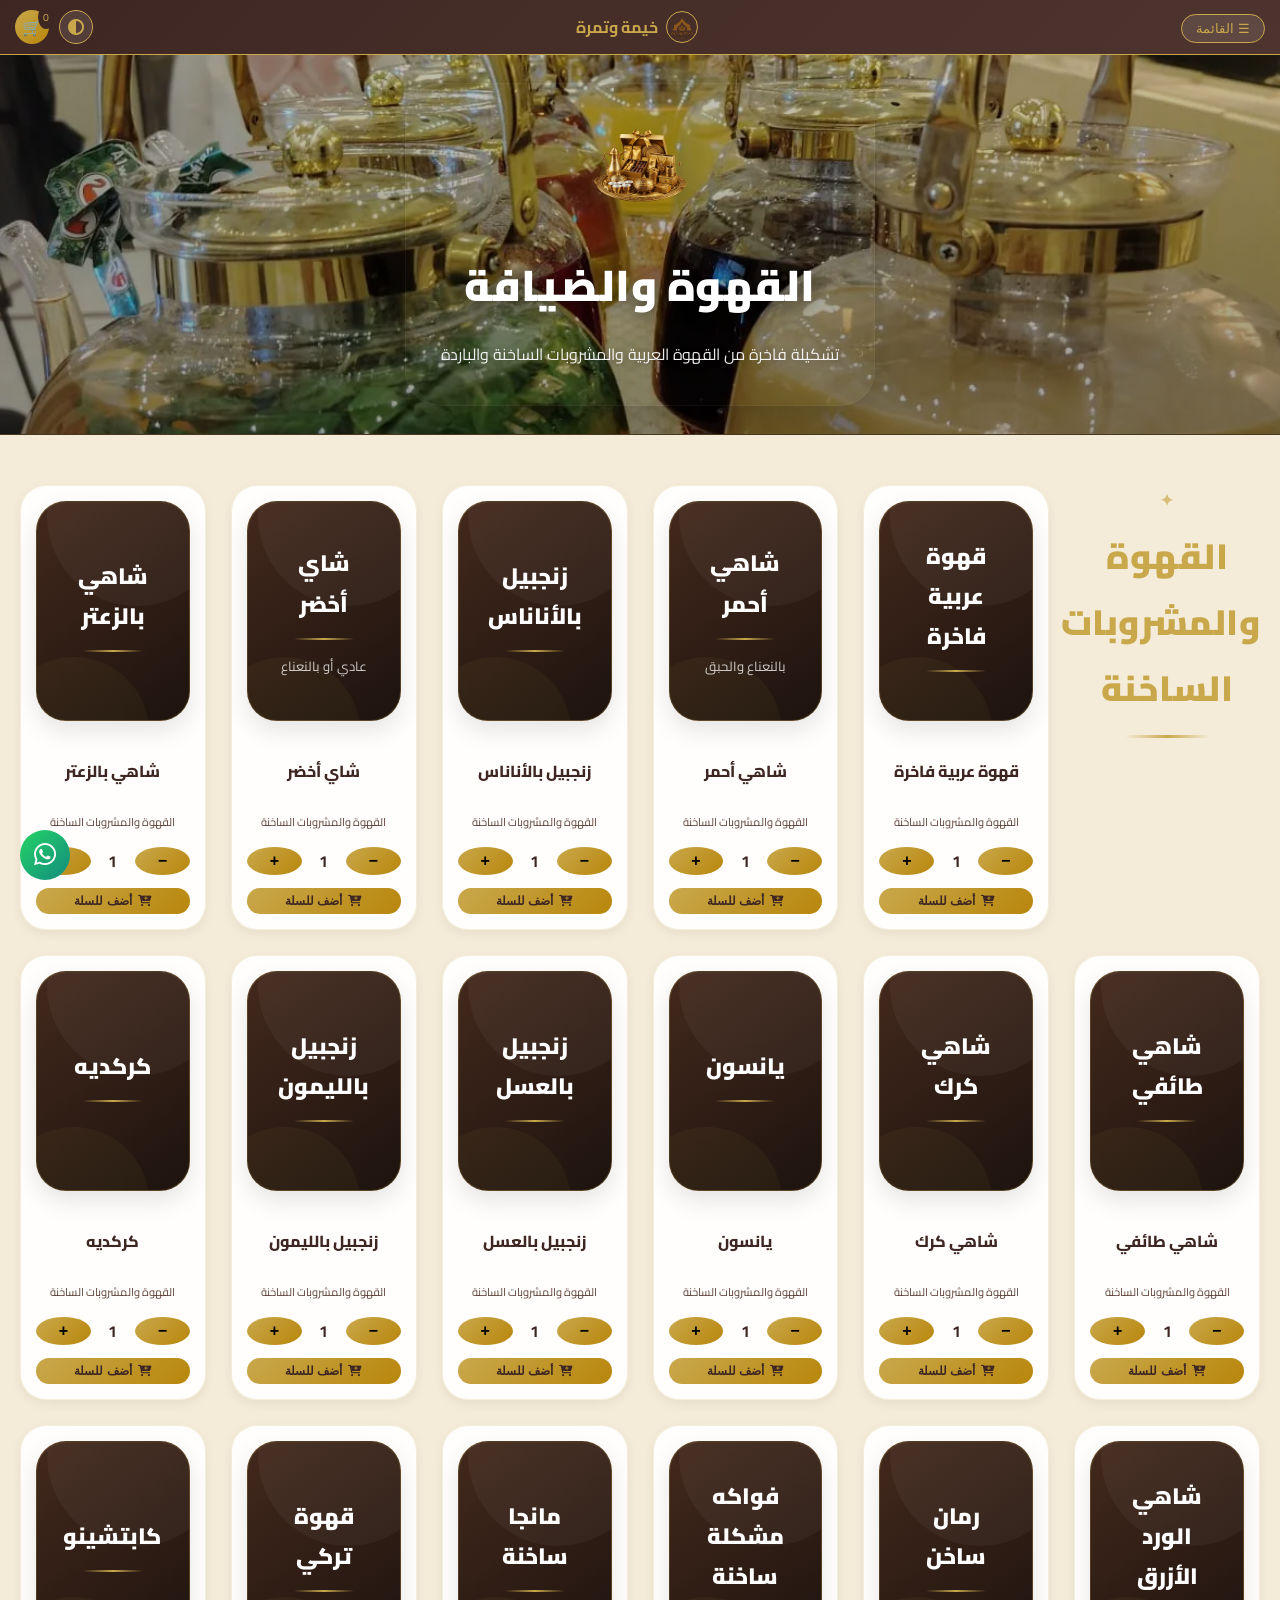
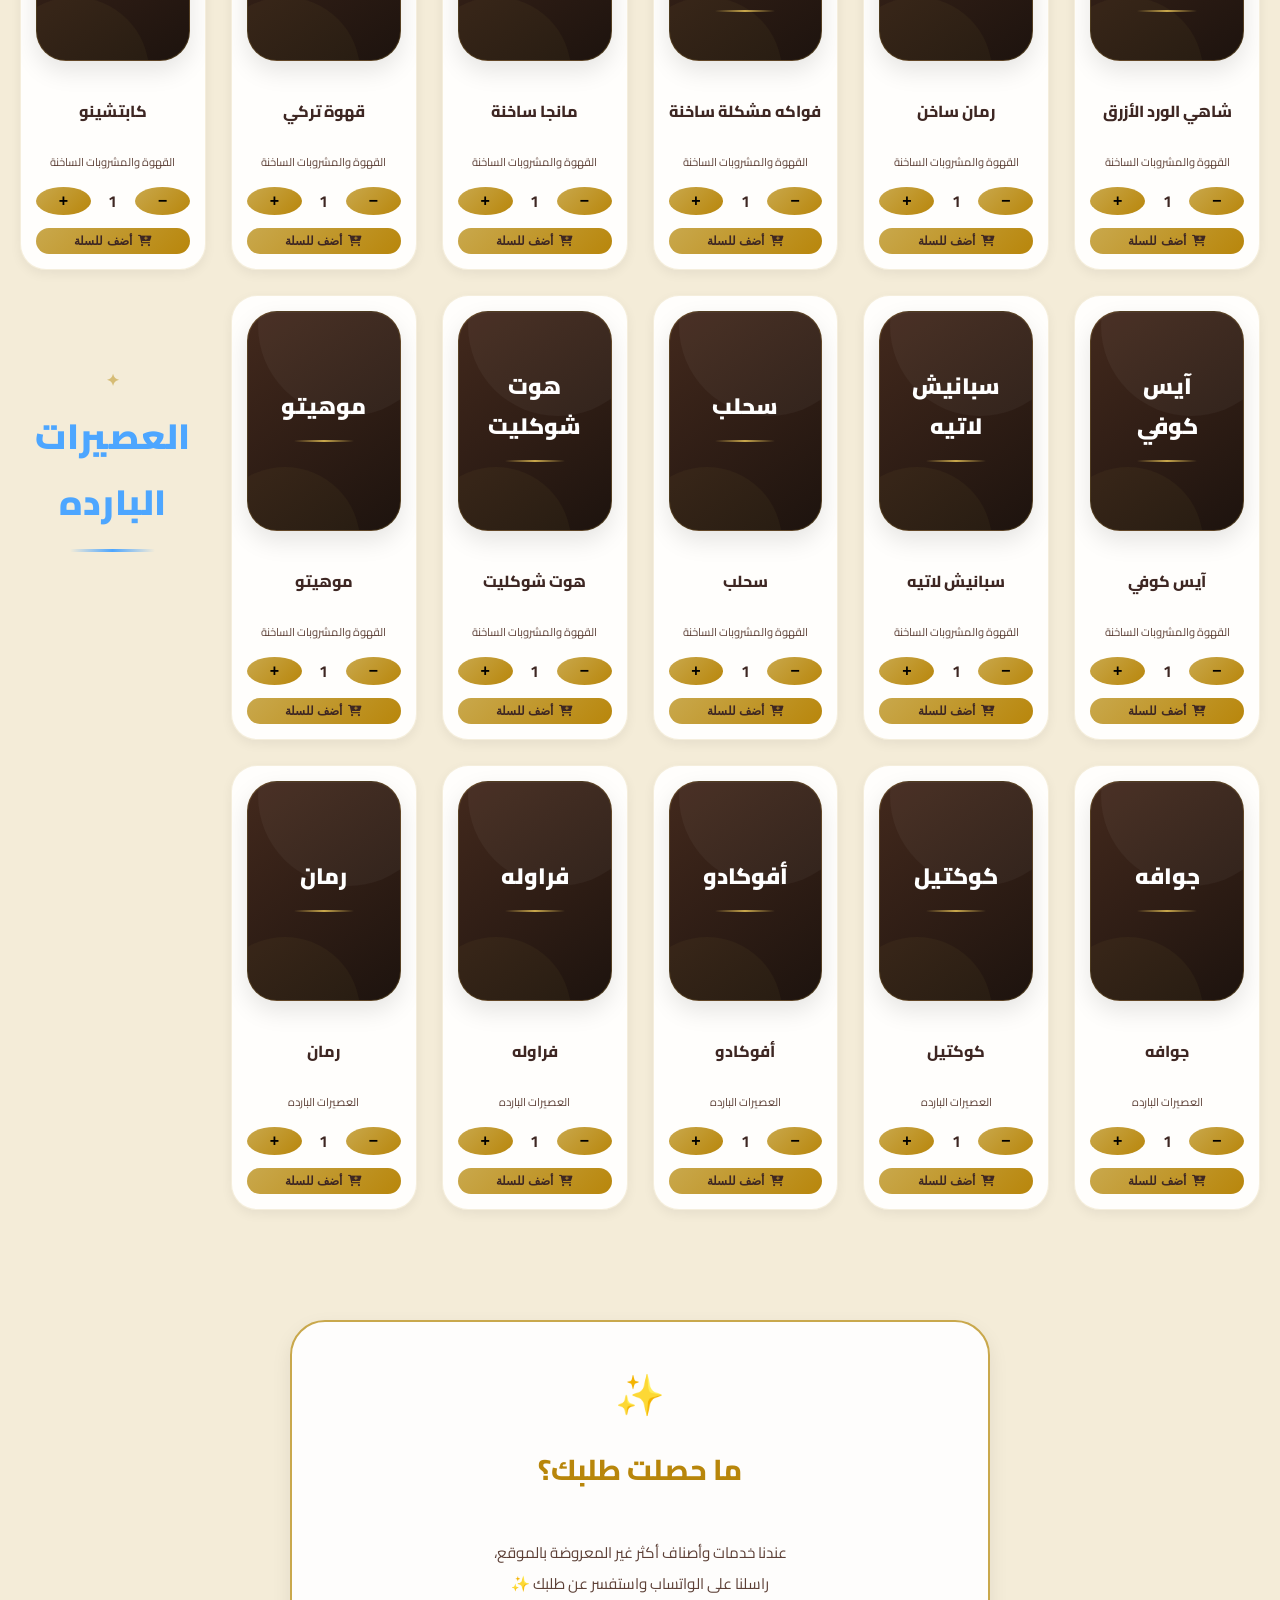
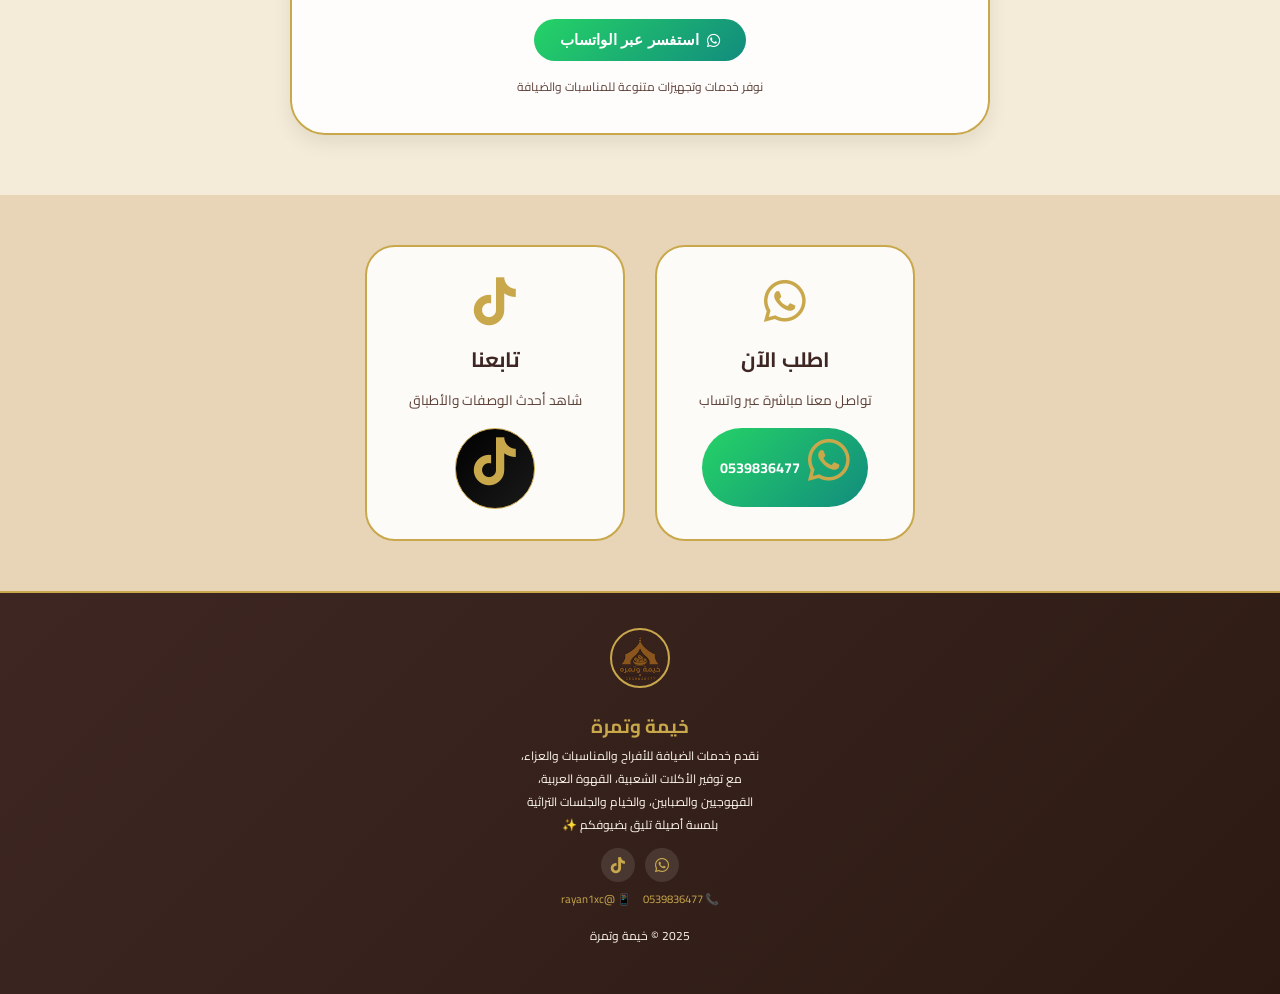
==== commit ee2ef276: "Add files via upload" ====
--- a/beverages.html
+++ b/beverages.html
@@ -55,24 +55,42 @@
     <div id="productsGrid" class="products-grid"></div>
 
     <!-- ✅ القسم الجديد: ما حصلت طلبك؟ -->
+    <!-- قسم ما حصلت طلبك؟ -->
     <div class="missing-request-section">
         <div class="missing-request-content">
             <div class="missing-icon">✨</div>
             <h3>ما حصلت طلبك؟</h3>
-            <p>بعض الأصناف والخدمات قد لا تكون معروضة بالكامل بالموقع.</p>
+            <p>
+            عندنا خدمات وأصناف أكثر غير المعروضة بالموقع،
+            راسلنا على الواتساب واستفسر عن طلبك ✨
+            </p>
             <button class="btn-inquiry" onclick="sendInquiry()">
-                <i class="fab fa-whatsapp"></i> استفسر عبر الواتساب
+                <i class="fab fa-whatsapp"></i>
+                استفسر عبر الواتساب
             </button>
+            <span class="missing-note">
+            نوفر خدمات وتجهيزات متنوعة للمناسبات والضيافة
+            </span>
         </div>
     </div>
 
     <div class="contact-section">
         <div class="contact-card"><i class="fab fa-whatsapp"></i><h3>اطلب الآن</h3><p>تواصل معنا مباشرة عبر واتساب</p><a href="https://wa.me/966539836477" class="btn-whatsapp" target="_blank"><i class="fab fa-whatsapp"></i> 0539836477</a></div>
-        <div class="contact-card"><i class="fab fa-tiktok"></i><h3>تابعنا</h3><p>شاهد أحدث الوصفات والأطباق</p><a href="https://www.tiktok.com/@khaymah_w_tamrah" class="btn-tiktok" target="_blank"><i class="fab fa-tiktok"></i> @khaymah_w_tamrah</a></div>
+        <div class="contact-card"><i class="fab fa-tiktok"></i><h3>تابعنا</h3><p>شاهد أحدث الوصفات والأطباق</p><a href="https://www.tiktok.com/" class="btn-tiktok" target="_blank"><i class="fab fa-tiktok"></i> </a></div>
     </div>
 
-    <footer class="footer">
-        <div class="footer-content"><img src="images/logo.webp" class="footer-logo" loading="lazy" decoding="async"><h3>خيمة وتمرة</h3><p>أكلات شعبية بطابع تراثي أصيل</p><div class="footer-social"><a href="https://wa.me/966539836477" target="_blank"><i class="fab fa-whatsapp"></i></a><a href="https://www.tiktok.com/@khaymah_w_tamrah" target="_blank"><i class="fab fa-tiktok"></i></a></div><div class="footer-links"><a href="https://wa.me/966539836477" target="_blank">📞 0539836477</a><a href="https://www.tiktok.com/@khaymah_w_tamrah" target="_blank">📱 @khaymah_w_tamrah</a></div><p class="copyright">2025 © خيمة وتمرة</p></div>
+        <footer class="footer">
+        <div class="footer-content">
+            <img src="images/logo.webp" alt="خيمة وتمرة" class="footer-logo" loading="lazy" decoding="async">
+            <h3>خيمة وتمرة</h3>
+            <p>نقدم خدمات الضيافة للأفراح والمناسبات والعزاء،
+            مع توفير الأكلات الشعبية، القهوة العربية،
+            القهوجيين والصبابين، والخيام والجلسات التراثية
+            بلمسة أصيلة تليق بضيوفكم ✨</p>
+            <div class="footer-social"><a href="https://wa.me/966539836477" target="_blank"><i class="fab fa-whatsapp"></i></a><a href="https://www.tiktok.com/@rayan1xc" target="_blank"><i class="fab fa-tiktok"></i></a></div>
+            <div class="footer-links"><a href="https://wa.me/966539836477" target="_blank">📞 0539836477</a><a href="https://www.tiktok.com/@rayan1xc" target="_blank">📱 @rayan1xc</a></div>
+            <p class="copyright">2025 © خيمة وتمرة</p>
+        </div>
     </footer>
 
     <div id="detailsModal" class="modal"><div class="modal-content"><span class="close-modal" onclick="closeModal()">&times;</span><div id="modalDetails"></div></div></div>
--- a/style.css
+++ b/style.css
@@ -1282,99 +1282,116 @@
 
 
 /* ================================================= */
-/* ===== قسم "ما حصلت طلبك؟" الجديد ===== */
-/* ================================================= */
-.missing-request-section {
-    background: linear-gradient(145deg, #2c1a12, #1f110b);
-    margin: 40px 20px 20px;
-    border-radius: 40px;
-    border: 1px solid var(--gold);
-    box-shadow: 0 10px 25px rgba(0,0,0,0.2);
-    transition: var(--tr);
-    text-align: center;
-    backdrop-filter: blur(2px);
-}
-
-.missing-request-content {
-    padding: 30px 20px;
-    max-width: 550px;
-    margin: 0 auto;
-}
-
-.missing-icon {
-    font-size: 2.8rem;
-    margin-bottom: 12px;
-    display: inline-block;
-    animation: gentleFloat 2s infinite ease-in-out;
-}
-
-@keyframes gentleFloat {
-    0%, 100% { transform: translateY(0); }
-    50% { transform: translateY(-5px); }
-}
-
-.missing-request-section h3 {
-    font-size: 1.6rem;
-    font-weight: 800;
+/* ===== ما حصلت طلبك؟ ===== */
+
+.missing-request-section{
+    padding: 60px 20px;
+    display:flex;
+    justify-content:center;
+    align-items:center;
+}
+
+.missing-request-content{
+    max-width:700px;
+    width:100%;
+    background: rgba(255,255,255,0.92);
+    border:2px solid var(--gold);
+    border-radius:35px;
+    padding:35px 25px;
+    text-align:center;
+    box-shadow: var(--shadow);
+}
+
+.missing-icon{
+    font-size:2.5rem;
+    margin-bottom:10px;
+}
+
+.missing-request-content h3{
+    font-size:1.8rem;
+    color:var(--gold-dark);
+    margin-bottom:12px;
+    font-weight:800;
+}
+
+.missing-request-content p{
+    color:var(--text-medium);
+    line-height:2;
+    margin-bottom:20px;
+    font-size:0.95rem;
+    white-space: pre-line;
+}
+
+.btn-inquiry{
+    background: linear-gradient(135deg,#25D366,#128C7E);
+    color:white;
+    border:none;
+    padding:12px 26px;
+    border-radius:50px;
+    font-size:0.95rem;
+    font-weight:700;
+    cursor:pointer;
+    transition:0.25s ease;
+    display:inline-flex;
+    align-items:center;
+    gap:8px;
+}
+
+.btn-inquiry:hover{
+    transform:translateY(-2px);
+    opacity:0.95;
+}
+
+.missing-note{
+    display:block;
+    margin-top:14px;
+    font-size:0.75rem;
+    color:var(--text-medium);
+}
+
+@media(max-width:768px){
+    .missing-request-content{
+        padding:25px 18px;
+        border-radius:25px;
+    }
+    .missing-request-content h3{
+        font-size:1.4rem;
+    }
+    .missing-request-content p{
+        font-size:0.82rem;
+    }
+    .btn-inquiry{
+        width:100%;
+        justify-content:center;
+    }
+}
+
+/* تعديل الفوتر لدعم الأسطر الجديدة */
+.footer-content p {
+    white-space: pre-line;
+}
+
+/* الوضع الليلي لقسم "ما حصلت طلبك؟" */
+[data-theme="dark"] .missing-request-content {
+    background: rgba(30, 30, 35, 0.95);
+    border-color: var(--gold-dark);
+    box-shadow: 0 8px 20px rgba(0,0,0,0.4);
+}
+
+[data-theme="dark"] .missing-request-content h3 {
     color: var(--gold);
-    margin-bottom: 12px;
-    letter-spacing: -0.3px;
-}
-
-.missing-request-section p {
-    color: #f5e6d3;
-    font-size: 0.95rem;
-    line-height: 1.7;
-    margin-bottom: 25px;
-    opacity: 0.92;
-}
-
-.btn-inquiry {
-    background: linear-gradient(135deg, #25D366, #128C7E);
-    border: none;
-    border-radius: 60px;
-    padding: 12px 28px;
-    font-size: 1rem;
-    font-weight: 700;
-    color: white;
-    cursor: pointer;
-    transition: var(--tr-fast);
-    display: inline-flex;
-    align-items: center;
-    gap: 10px;
-    box-shadow: 0 5px 12px rgba(0,0,0,0.2);
-}
-
-.btn-inquiry:hover {
-    transform: scale(1.02);
+}
+
+[data-theme="dark"] .missing-request-content p,
+[data-theme="dark"] .missing-note {
+    color: #ddd;
+}
+
+[data-theme="dark"] .btn-inquiry {
     background: linear-gradient(135deg, #128C7E, #075e54);
-    box-shadow: 0 8px 18px rgba(0,0,0,0.25);
-}
-
-[data-theme="dark"] .missing-request-section {
-    background: linear-gradient(145deg, #1e1a17, #12100e);
-    border-color: var(--gold-dark);
-}
-[data-theme="dark"] .missing-request-section p {
-    color: #cdc9c2;
-}
-
-@media (max-width: 680px) {
-    .missing-request-section {
-        margin: 30px 12px 20px;
-        border-radius: 32px;
-    }
-    .missing-request-content {
-        padding: 22px 16px;
-    }
-    .missing-request-section h3 {
-        font-size: 1.3rem;
-    }
-    .missing-request-section p {
-        font-size: 0.85rem;
-    }
-    .btn-inquiry {
-        padding: 10px 20px;
-        font-size: 0.85rem;
-    }
+    box-shadow: 0 4px 12px rgba(0,0,0,0.3);
+}
+
+[data-theme="dark"] .btn-inquiry:hover {
+    background: linear-gradient(135deg, #075e54, #05423a);
 }
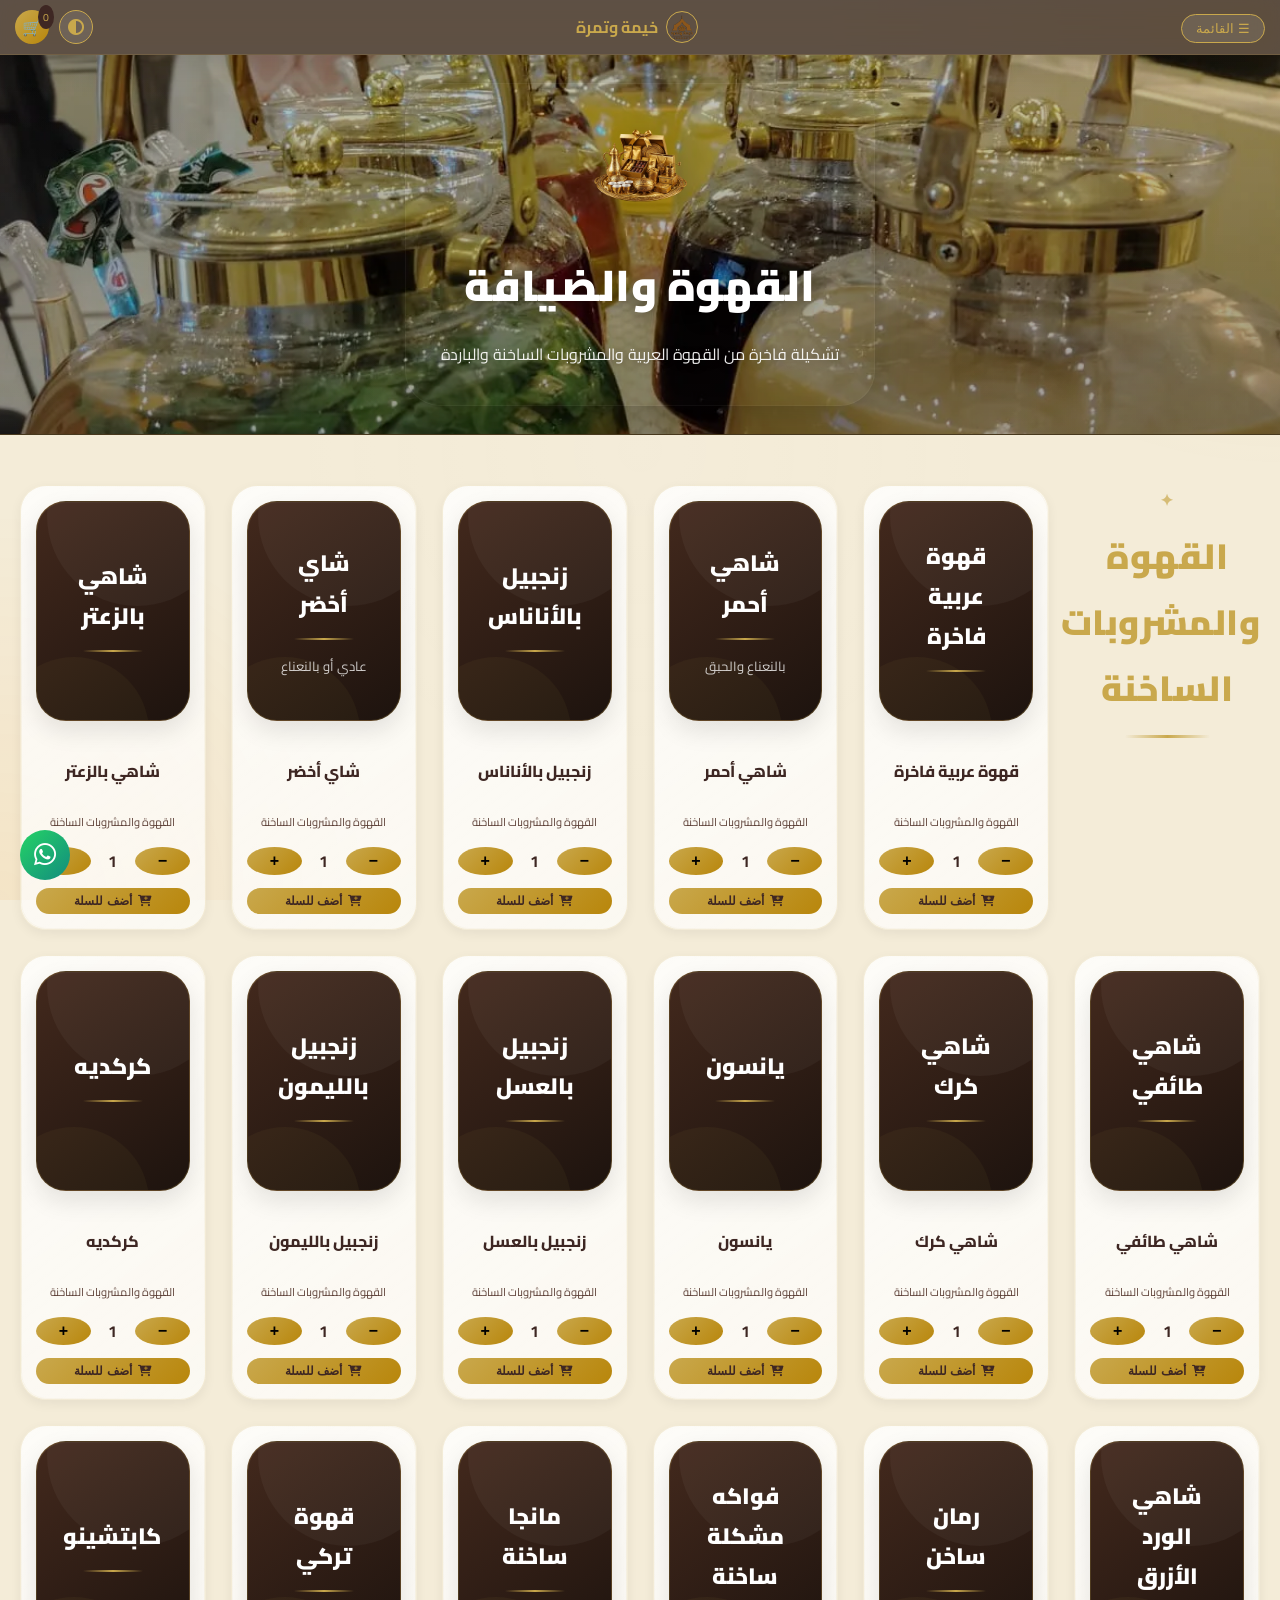
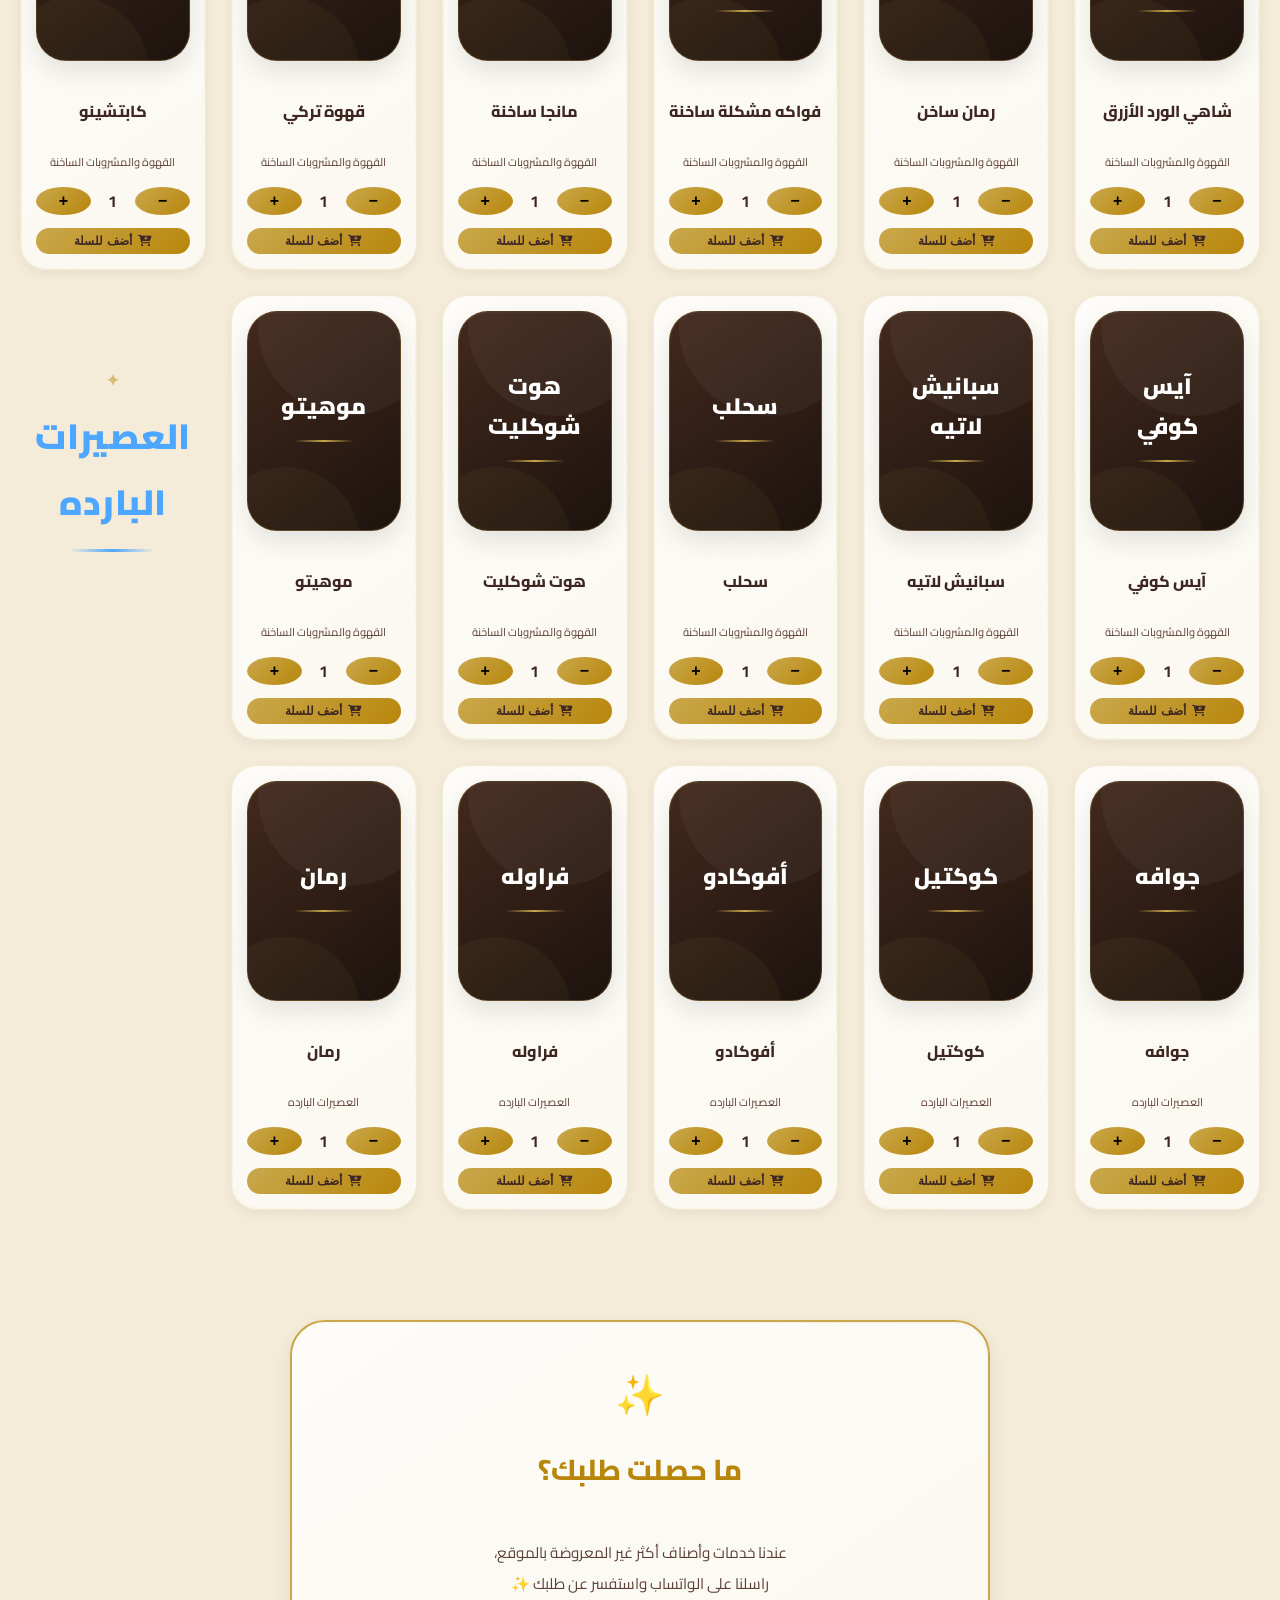
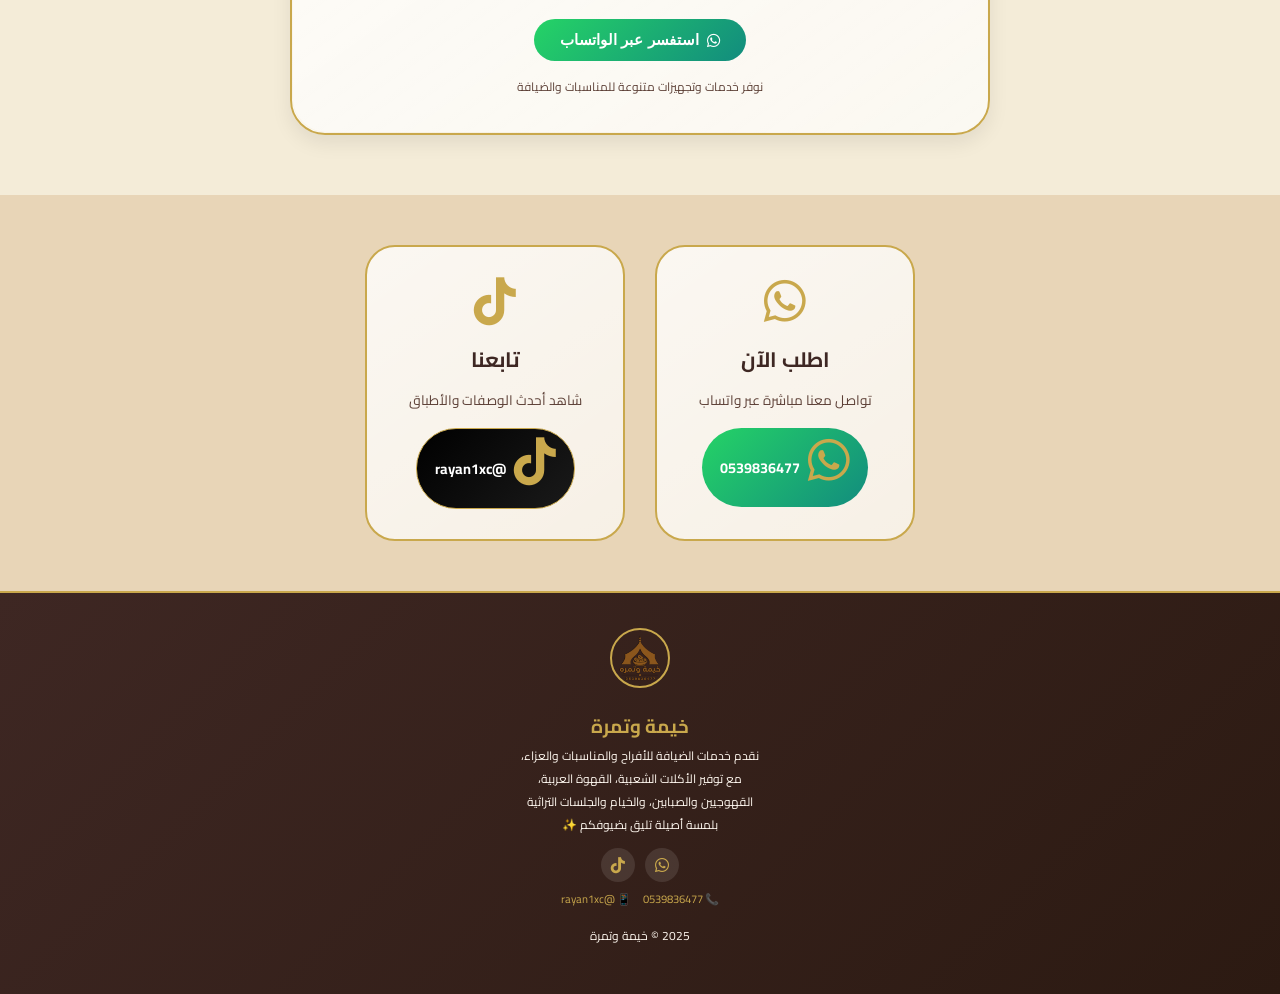
==== commit c2ed75d8: "Add files via upload" ====
--- a/beverages.html
+++ b/beverages.html
@@ -10,6 +10,7 @@
     <link rel="stylesheet" href="https://cdnjs.cloudflare.com/ajax/libs/font-awesome/6.0.0-beta3/css/all.min.css">
 </head>
 <body>
+    <div class="fog-layer"></div>
     <a href="https://wa.me/966539836477" class="whatsapp-float" target="_blank"><i class="fab fa-whatsapp"></i></a>
 
     <nav class="navbar">
@@ -36,7 +37,6 @@
         </div>
     </nav>
 
-    <!-- بانر القهوة والضيافة المتحرك -->
     <div class="page-banner beverages-banner">
         <div class="banner-bg-slider">
             <div class="banner-bg-slide active" style="background-image: url('images/slide (4).webp');"></div>
@@ -46,6 +46,15 @@
         </div>
         <div class="banner-overlay"></div>
         <div class="banner-content">
+            <div class="light-orb one"></div>
+            <div class="light-orb two"></div>
+            <div class="particles">
+                <span style="left:10%; animation-duration:12s;"></span>
+                <span style="left:30%; animation-duration:18s;"></span>
+                <span style="left:50%; animation-duration:15s;"></span>
+                <span style="left:70%; animation-duration:20s;"></span>
+                <span style="left:90%; animation-duration:14s;"></span>
+            </div>
             <img src="images/beverages-icon.webp" class="banner-icon" loading="lazy" decoding="async" onerror="this.style.display='none'">
             <h1>القهوة والضيافة</h1>
             <p>تشكيلة فاخرة من القهوة العربية والمشروبات الساخنة والباردة</p>
@@ -54,9 +63,7 @@
 
     <div id="productsGrid" class="products-grid"></div>
 
-    <!-- ✅ القسم الجديد: ما حصلت طلبك؟ -->
-    <!-- قسم ما حصلت طلبك؟ -->
-    <div class="missing-request-section">
+    <div class="missing-request-section reveal">
         <div class="missing-request-content">
             <div class="missing-icon">✨</div>
             <h3>ما حصلت طلبك؟</h3>
@@ -64,7 +71,7 @@
             عندنا خدمات وأصناف أكثر غير المعروضة بالموقع،
             راسلنا على الواتساب واستفسر عن طلبك ✨
             </p>
-            <button class="btn-inquiry" onclick="sendInquiry()">
+            <button class="btn-inquiry gold-shine" onclick="sendInquiry()">
                 <i class="fab fa-whatsapp"></i>
                 استفسر عبر الواتساب
             </button>
@@ -75,11 +82,11 @@
     </div>
 
     <div class="contact-section">
-        <div class="contact-card"><i class="fab fa-whatsapp"></i><h3>اطلب الآن</h3><p>تواصل معنا مباشرة عبر واتساب</p><a href="https://wa.me/966539836477" class="btn-whatsapp" target="_blank"><i class="fab fa-whatsapp"></i> 0539836477</a></div>
-        <div class="contact-card"><i class="fab fa-tiktok"></i><h3>تابعنا</h3><p>شاهد أحدث الوصفات والأطباق</p><a href="https://www.tiktok.com/" class="btn-tiktok" target="_blank"><i class="fab fa-tiktok"></i> </a></div>
+        <div class="contact-card reveal"><i class="fab fa-whatsapp"></i><h3>اطلب الآن</h3><p>تواصل معنا مباشرة عبر واتساب</p><a href="https://wa.me/966539836477" class="btn-whatsapp" target="_blank"><i class="fab fa-whatsapp"></i> 0539836477</a></div>
+        <div class="contact-card reveal"><i class="fab fa-tiktok"></i><h3>تابعنا</h3><p>شاهد أحدث الوصفات والأطباق</p><a href="https://www.tiktok.com/@rayan1xc" class="btn-tiktok" target="_blank"><i class="fab fa-tiktok"></i> @rayan1xc</a></div>
     </div>
 
-        <footer class="footer">
+    <footer class="footer">
         <div class="footer-content">
             <img src="images/logo.webp" alt="خيمة وتمرة" class="footer-logo" loading="lazy" decoding="async">
             <h3>خيمة وتمرة</h3>
--- a/style.css
+++ b/style.css
@@ -1,178 +1,433 @@
 * {
-margin: 0;
-padding: 0;
-box-sizing: border-box;
-max-width: 100%;
+    margin: 0;
+    padding: 0;
+    box-sizing: border-box;
+    max-width: 100%;
 }
 
 :root {
---bg-primary: #f4ecd8;
---bg-secondary: #e8d5b7;
---card-bg: #faf0e6;
---text-dark: #3e2723;
---text-medium: #5d4037;
---text-light: #fff8f0;
---border-light: #e8d5b7;
---gold: #c9a84c;
---gold-dark: #b8860b;
---shadow: 0 8px 20px rgba(0,0,0,0.08);
---shadow-hover: 0 14px 28px rgba(0,0,0,0.12);
---hero-overlay: rgba(62,39,35,0.4);
---footer-bg: linear-gradient(135deg, #3e2723, #2c1a12);
---dropdown-bg: #faf0e6;
---navbar-bg: linear-gradient(135deg, #3e2723, #4e342e);
---cart-bg: #faf0e6;
---hero-bg-light: rgba(62, 39, 35, 0.4);
---tr-fast: .2s ease;
---tr: .25s ease;
---tr-slow: .35s ease;
+    --bg-primary: #f4ecd8;
+    --bg-secondary: #e8d5b7;
+    --card-bg: #faf0e6;
+    --text-dark: #3e2723;
+    --text-medium: #5d4037;
+    --text-light: #fff8f0;
+    --border-light: #e8d5b7;
+    --gold: #c9a84c;
+    --gold-dark: #b8860b;
+    --shadow: 0 8px 20px rgba(0,0,0,0.08);
+    --shadow-hover: 0 14px 28px rgba(0,0,0,0.12);
+    --hero-overlay: rgba(62,39,35,0.4);
+    --footer-bg: linear-gradient(135deg, #3e2723, #2c1a12);
+    --dropdown-bg: #faf0e6;
+    --navbar-bg: linear-gradient(135deg, #3e2723, #4e342e);
+    --cart-bg: #faf0e6;
+    --hero-bg-light: rgba(62, 39, 35, 0.4);
+    --tr-fast: .2s ease;
+    --tr: .35s cubic-bezier(0.2, 0.9, 0.4, 1.1);
+    --tr-slow: .65s ease;
 }
 
 [data-theme="dark"] {
---bg-primary: #121212;
---bg-secondary: #1e1e1e;
---card-bg: #2a2a2a;
---text-dark: #e0e0e0;
---text-medium: #b0b0b0;
---gold: #d4af37;
---gold-dark: #e6c87a;
---shadow: 0 8px 20px rgba(0,0,0,0.3);
---shadow-hover: 0 14px 28px rgba(0,0,0,0.4);
---footer-bg: linear-gradient(135deg, #0d0d0d, #1a1a1a);
---dropdown-bg: #1e1e1e;
---navbar-bg: linear-gradient(135deg, #0d0d0d, #1a1a1a);
---cart-bg: #2a2a2a;
---hero-bg-light: rgba(0, 0, 0, 0.65);
+    --bg-primary: #121212;
+    --bg-secondary: #1e1e1e;
+    --card-bg: #2a2a2a;
+    --text-dark: #e0e0e0;
+    --text-medium: #b0b0b0;
+    --gold: #d4af37;
+    --gold-dark: #e6c87a;
+    --shadow: 0 8px 20px rgba(0,0,0,0.3);
+    --shadow-hover: 0 14px 28px rgba(0,0,0,0.4);
+    --footer-bg: linear-gradient(135deg, #0d0d0d, #1a1a1a);
+    --dropdown-bg: #1e1e1e;
+    --navbar-bg: linear-gradient(135deg, #0d0d0d, #1a1a1a);
+    --cart-bg: #2a2a2a;
+    --hero-bg-light: rgba(0, 0, 0, 0.65);
 }
 
 html {
--webkit-text-size-adjust: 100%;
-text-size-adjust: 100%;
-}
-
+    -webkit-text-size-adjust: 100%;
+    text-size-adjust: 100%;
+}
+
+/* ========== الطبقات السينمائية الأساسية ========== */
 body {
-font-family: 'Cairo', sans-serif;
-background: var(--bg-primary);
-direction: rtl;
-color: var(--text-dark);
-transition: background 0.3s, color 0.3s;
-overflow-x: clip;
-width: 100%;
-position: relative;
-}
+    font-family: 'Cairo', sans-serif;
+    background: var(--bg-primary);
+    direction: rtl;
+    color: var(--text-dark);
+    transition: background 0.3s, color 0.3s;
+    overflow-x: clip;
+    width: 100%;
+    position: relative;
+}
+
+/* إضاءة خلفية متدرجة (cinematic light) */
+body::before {
+    content: '';
+    position: fixed;
+    inset: 0;
+    background:
+        radial-gradient(circle at top right, rgba(201,168,76,0.12), transparent 30%),
+        radial-gradient(circle at bottom left, rgba(255,140,0,0.08), transparent 25%),
+        radial-gradient(circle at center, rgba(255,255,255,0.03), transparent 45%);
+    pointer-events: none;
+    z-index: -2;
+}
+
+/* نقش نقطي فاخر (texture) */
+body::after {
+    content: '';
+    position: fixed;
+    inset: 0;
+    background-image: radial-gradient(rgba(255,255,255,0.015) 1px, transparent 1px);
+    background-size: 3px 3px;
+    opacity: 0.35;
+    pointer-events: none;
+    z-index: -1;
+}
+
+/* كرات ضوئية خفيفة (light orbs) */
+.light-orb {
+    position: absolute;
+    width: 220px;
+    height: 220px;
+    border-radius: 50%;
+    background: radial-gradient(circle, rgba(201,168,76,0.08), transparent 70%);
+    filter: blur(45px);
+    animation: floatOrb 9s ease-in-out infinite;
+    pointer-events: none;
+    z-index: 1;
+}
+.light-orb.one {
+    top: -100px;
+    right: -80px;
+}
+.light-orb.two {
+    bottom: -120px;
+    left: -100px;
+    animation-delay: 4s;
+}
+@keyframes floatOrb {
+    0%,100% { transform: translateY(0); }
+    50% { transform: translateY(-25px); }
+}
+
+/* ===== عزل الطبقات للـ glow ===== */
+.hero-content,
+.menu-card,
+.product-card,
+.feature,
+.package-card-modern,
+.missing-request-content {
+    position: relative;
+    isolation: isolate;
+}
+
+/* ===== Glow border ناعم ===== */
+.hero-content::before,
+.menu-card::before,
+.product-card::before,
+.feature::before,
+.package-card-modern::before,
+.missing-request-content::before {
+    content: '';
+    position: absolute;
+    inset: 0;
+    border-radius: inherit;
+    padding: 1px;
+    background: linear-gradient(135deg, rgba(255,255,255,0.18), rgba(201,168,76,0.22), transparent);
+    -webkit-mask: linear-gradient(#fff 0 0) content-box, linear-gradient(#fff 0 0);
+    -webkit-mask-composite: xor;
+    mask-composite: exclude;
+    pointer-events: none;
+    opacity: 0.5;
+    transition: opacity var(--tr);
+}
+.hero-content:hover::before,
+.menu-card:hover::before,
+.product-card:hover::before,
+.feature:hover::before,
+.package-card-modern:hover::before,
+.missing-request-content:hover::before {
+    opacity: 0.9;
+}
+
+/* ===== Glass reflection (انعكاس زجاجي) ===== */
+.product-card::after,
+.menu-card::after,
+.package-card-modern::after {
+    content: '';
+    position: absolute;
+    inset: 0;
+    background: linear-gradient(120deg, transparent 20%, rgba(255,255,255,0.05), transparent 80%);
+    opacity: 0;
+    transition: opacity 0.6s ease;
+    pointer-events: none;
+}
+.product-card:hover::after,
+.menu-card:hover::after,
+.package-card-modern:hover::after {
+    opacity: 1;
+}
+
+/* ===== Hover أنعم (بدون إمالة على الجوال) ===== */
+.menu-card:hover,
+.product-card:hover,
+.feature:hover,
+.package-card-modern:hover {
+    transform: translateY(-12px) scale(1.02);
+    box-shadow: 0 20px 40px rgba(0,0,0,0.15), 0 0 20px rgba(201,168,76,0.1);
+    border-color: rgba(201,168,76,0.45);
+    transition: var(--tr);
+}
+/* إمالة خفيفة فقط على سطح المكتب */
+@media (min-width: 769px) {
+    .menu-card:hover,
+    .product-card:hover,
+    .feature:hover,
+    .package-card-modern:hover {
+        transform: translateY(-12px) scale(1.02) rotateX(2deg) rotateY(-2deg);
+    }
+}
+@media (max-width: 768px) {
+    .menu-card:hover,
+    .product-card:hover,
+    .feature:hover,
+    .package-card-modern:hover {
+        transform: translateY(-6px) scale(1.01);
+    }
+}
+
+/* ===== تأثير Shine الذهبي على الأزرار ===== */
+.gold-shine {
+    position: relative;
+    overflow: hidden;
+}
+.gold-shine::after {
+    content: '';
+    position: absolute;
+    top: 0;
+    left: -130%;
+    width: 50%;
+    height: 100%;
+    background: linear-gradient(90deg, transparent, rgba(255,255,255,0.22), transparent);
+    transform: skewX(-25deg);
+    animation: shineMove 5s infinite;
+}
+@keyframes shineMove {
+    to { left: 170%; }
+}
+
+/* ===== تحسين شريط التنقل ===== */
+.navbar {
+    background: rgba(35,20,15,0.72);
+    backdrop-filter: blur(14px) saturate(160%);
+    -webkit-backdrop-filter: blur(14px) saturate(160%);
+    position: sticky;
+    top: 0;
+    z-index: 1000;
+    border-bottom: 1px solid rgba(201,168,76,0.18);
+    padding: 10px 0;
+    box-shadow: 0 10px 30px rgba(0,0,0,0.12);
+}
+[data-theme="dark"] .navbar {
+    background: rgba(10,10,10,0.85);
+    border-bottom-color: rgba(212,175,55,0.15);
+}
+
+/* ===== تحسين الهيرو ===== */
+.hero-content {
+    overflow: hidden;
+    backdrop-filter: blur(10px);
+    box-shadow: 0 20px 60px rgba(0,0,0,0.45), 0 0 35px rgba(201,168,76,0.08);
+    transition: box-shadow var(--tr);
+}
+.hero-content:hover {
+    box-shadow: 0 25px 70px rgba(0,0,0,0.55), 0 0 45px rgba(201,168,76,0.15);
+}
+
+/* ===== تحسين خلفيات الكروت (تدرجات بدلاً من المسطح) ===== */
+.menu-card,
+.product-card,
+.feature,
+.contact-card,
+.package-card-modern,
+.missing-request-content {
+    background: linear-gradient(145deg, rgba(255,255,255,0.82), rgba(255,255,255,0.65));
+}
+[data-theme="dark"] .menu-card,
+[data-theme="dark"] .product-card,
+[data-theme="dark"] .feature,
+[data-theme="dark"] .contact-card,
+[data-theme="dark"] .package-card-modern,
+[data-theme="dark"] .missing-request-content {
+    background: linear-gradient(145deg, rgba(35,35,35,0.92), rgba(25,25,25,0.85));
+}
+
+/* ===== تأثير الظهور عند التمرير (reveal) ===== */
+.reveal {
+    opacity: 0;
+    transform: translateY(40px);
+    transition: opacity 0.8s cubic-bezier(0.2,0.9,0.4,1.1), transform 0.8s cubic-bezier(0.2,0.9,0.4,1.1);
+}
+.reveal.active {
+    opacity: 1;
+    transform: translateY(0);
+}
+@media (max-width: 768px) {
+    .reveal {
+        transition-duration: 0.5s;
+        transform: translateY(25px);
+    }
+}
+
+/* ===== زر الرجوع للأعلى ===== */
+.back-to-top {
+    position: fixed;
+    bottom: 90px;
+    right: 20px;
+    width: 48px;
+    height: 48px;
+    border-radius: 50%;
+    background: var(--gold);
+    color: #2C2420;
+    border: none;
+    cursor: pointer;
+    display: none;
+    align-items: center;
+    justify-content: center;
+    z-index: 99;
+    transition: all 0.3s ease;
+    box-shadow: 0 4px 12px rgba(0,0,0,0.15);
+}
+.back-to-top:hover {
+    background: var(--gold-dark);
+    transform: translateY(-3px);
+    color: white;
+}
+.back-to-top i {
+    font-size: 1.2rem;
+}
+
+/* ========== الكود الأصلي من هنا (بدون تعديل) ========== */
 
 /* تم حذف pageFade animation لأنها تسبب اهتزاز على الجوال */
 
-/* ===== شريط التنقل المحسن (بدون اهتزاز) ===== */
+/* ===== شريط التنقل المحسن ===== */
+/* تم تحسينه أعلاه، نضيف الخصائص الأساسية */
 .navbar {
-background: var(--navbar-bg);
-position: sticky;
-top: 0;
-z-index: 1000;
-border-bottom: 1px solid var(--gold);
-padding: 10px 0;
+    background: rgba(35,20,15,0.72);
+    backdrop-filter: blur(14px) saturate(160%);
+    -webkit-backdrop-filter: blur(14px) saturate(160%);
+    position: sticky;
+    top: 0;
+    z-index: 1000;
+    border-bottom: 1px solid rgba(201,168,76,0.18);
+    padding: 10px 0;
+    box-shadow: 0 10px 30px rgba(0,0,0,0.12);
 }
 .nav-container {
-display: flex;
-align-items: center;
-justify-content: space-between;
-padding: 0 15px;
-max-width: 1400px;
-margin: 0 auto;
-width: 100%;
+    display: flex;
+    align-items: center;
+    justify-content: space-between;
+    padding: 0 15px;
+    max-width: 1400px;
+    margin: 0 auto;
+    width: 100%;
 }
 .logo {
-display: flex;
-align-items: center;
-gap: 8px;
-cursor: pointer;
-position: static;
-transform: none;
-margin: 0 auto;
-order: 2;
+    display: flex;
+    align-items: center;
+    gap: 8px;
+    cursor: pointer;
+    position: static;
+    transform: none;
+    margin: 0 auto;
+    order: 2;
 }
 .logo-img { width: 32px; height: 32px; border-radius: 50%; border: 1px solid var(--gold); }
 .logo-text { font-size: 1rem; font-weight: 700; color: var(--gold); }
 .dropbtn {
-background: rgba(255,255,255,0.1);
-color: var(--gold);
-padding: 6px 14px;
-border: 1px solid var(--gold);
-border-radius: 30px;
-cursor: pointer;
-transition: var(--tr);
+    background: rgba(255,255,255,0.1);
+    color: var(--gold);
+    padding: 6px 14px;
+    border: 1px solid var(--gold);
+    border-radius: 30px;
+    cursor: pointer;
+    transition: var(--tr);
 }
 .dropbtn:hover { background: var(--gold); color: #121212; }
 .nav-actions {
-display: flex;
-gap: 10px;
-order: 3;
-margin-right: auto;
+    display: flex;
+    gap: 10px;
+    order: 3;
+    margin-right: auto;
 }
 .theme-toggle, .nav-cart {
-width: 34px; height: 34px;
-border-radius: 50%;
-display: flex;
-align-items: center;
-justify-content: center;
-cursor: pointer;
+    width: 34px; height: 34px;
+    border-radius: 50%;
+    display: flex;
+    align-items: center;
+    justify-content: center;
+    cursor: pointer;
 }
 .theme-toggle { background: rgba(255,255,255,0.1); border: 1px solid var(--gold); color: var(--gold); }
 .nav-cart { background: linear-gradient(135deg, #c9a84c, #b8860b); color: #3e2723; position: relative; }
 #cartCountNav { position: absolute; top: -5px; right: -5px; background: #3e2723; color: var(--gold); font-size: 0.65rem; padding: 2px 5px; border-radius: 50%; }
 .dropdown {
-order: 1;
-margin-left: auto;
+    order: 1;
+    margin-left: auto;
 }
 .dropdown-content {
-display: none;
-position: absolute;
-background: var(--dropdown-bg);
-min-width: 200px;
-border-radius: 12px;
-top: 100%;
-right: 0;
-border: 1px solid var(--gold);
-box-shadow: var(--shadow);
-z-index: 1001;
+    display: none;
+    position: absolute;
+    background: var(--dropdown-bg);
+    min-width: 200px;
+    border-radius: 12px;
+    top: 100%;
+    right: 0;
+    border: 1px solid var(--gold);
+    box-shadow: var(--shadow);
+    z-index: 1001;
 }
 .dropdown-content a {
-color: var(--text-dark);
-padding: 10px 18px;
-display: block;
-text-decoration: none;
-font-weight: 600;
+    color: var(--text-dark);
+    padding: 10px 18px;
+    display: block;
+    text-decoration: none;
+    font-weight: 600;
 }
 .dropdown-content a:hover { background: linear-gradient(135deg, #c9a84c, #b8860b); color: #121212; }
 .dropdown:hover .dropdown-content { display: block; }
 
 /* واتساب طافية */
 .whatsapp-float {
-position: fixed;
-bottom: 20px;
-left: 20px;
-z-index: 999;
-background: linear-gradient(135deg, #25D366, #128C7E);
-width: 50px;
-height: 50px;
-border-radius: 50%;
-display: flex;
-align-items: center;
-justify-content: center;
-text-decoration: none;
-animation: floatWa 2s infinite;
+    position: fixed;
+    bottom: 20px;
+    left: 20px;
+    z-index: 999;
+    background: linear-gradient(135deg, #25D366, #128C7E);
+    width: 50px;
+    height: 50px;
+    border-radius: 50%;
+    display: flex;
+    align-items: center;
+    justify-content: center;
+    text-decoration: none;
+    animation: floatWa 2s infinite;
 }
 .whatsapp-float i { font-size: 1.6em; color: white; }
 @keyframes floatWa { 0%,100% { transform: translateY(0); } 50% { transform: translateY(-6px); } }
 
 /* سحابات مخففة */
 .cloud {
-position: fixed;
-background: rgba(255,255,255,0.08);
-border-radius: 100%;
-filter: blur(12px);
-pointer-events: none;
-z-index: 0;
+    position: fixed;
+    background: rgba(255,255,255,0.08);
+    border-radius: 100%;
+    filter: blur(12px);
+    pointer-events: none;
+    z-index: 0;
 }
 .cloud-1 { width: 180px; height: 90px; top: 10%; left: -100px; animation: floatCloud 20s linear infinite; }
 .cloud-2 { width: 250px; height: 120px; bottom: 20%; right: -150px; animation: floatCloud 25s linear infinite reverse; }
@@ -181,53 +436,56 @@
 
 /* الهيرو */
 .hero-section {
-min-height: 460px;
-display: flex;
-align-items: center;
-justify-content: center;
-text-align: center;
-position: relative;
-overflow: hidden;
+    min-height: 460px;
+    display: flex;
+    align-items: center;
+    justify-content: center;
+    text-align: center;
+    position: relative;
+    overflow: hidden;
 }
 .hero-bg-slider {
-position: absolute;
-top: 0;
-left: 0;
-width: 100%;
-height: 100%;
-z-index: 0;
+    position: absolute;
+    top: 0;
+    left: 0;
+    width: 100%;
+    height: 100%;
+    z-index: 0;
 }
 .hero-bg-slide {
-position: absolute;
-width: 100%;
-height: 100%;
-background-size: cover;
-background-position: center;
-opacity: 0;
-transition: opacity 0.8s;
-animation: kenBurns 20s ease-in-out infinite;
+    position: absolute;
+    width: 100%;
+    height: 100%;
+    background-size: cover;
+    background-position: center;
+    opacity: 0;
+    transition: opacity 0.8s;
+    animation: kenBurns 20s ease-in-out infinite;
 }
 .hero-bg-slide.active { opacity: 1; }
 @keyframes kenBurns { 0% { transform: scale(1); } 50% { transform: scale(1.05); } 100% { transform: scale(1); } }
 .hero-overlay-light {
-position: absolute;
-width: 100%;
-height: 100%;
-background: rgba(0,0,0,0.3);
-z-index: 1;
+    position: absolute;
+    width: 100%;
+    height: 100%;
+    background: rgba(0,0,0,0.3);
+    z-index: 1;
 }
 [data-theme="dark"] .hero-overlay-light { background: rgba(0,0,0,0.6); }
 .hero-content {
-position: relative;
-z-index: 2;
-padding: 25px;
-max-width: 650px;
-width: 90%;
-background: var(--hero-bg-light);
-border-radius: 60px;
-border: 2px solid var(--gold);
-box-shadow: var(--shadow);
-transition: background 0.3s;
+    position: relative;
+    z-index: 2;
+    padding: 25px;
+    max-width: 650px;
+    width: 90%;
+    background: var(--hero-bg-light);
+    border-radius: 60px;
+    border: 2px solid var(--gold);
+    box-shadow: var(--shadow);
+    transition: background 0.3s;
+    overflow: hidden;
+    backdrop-filter: blur(10px);
+    box-shadow: 0 20px 60px rgba(0,0,0,0.45), 0 0 35px rgba(201,168,76,0.08);
 }
 [data-theme="dark"] .hero-content { background: var(--hero-bg-dark, rgba(0,0,0,0.65)); }
 .hero-logo { width: 70px; height: 70px; border-radius: 50%; margin-bottom: 10px; border: 3px solid var(--gold); object-fit: cover; }
@@ -235,241 +493,265 @@
 .hero-subtitle { font-size: 0.85em; color: var(--text-light); margin-bottom: 15px; }
 .hero-buttons { display: flex; gap: 10px; justify-content: center; flex-wrap: wrap; margin-bottom: 12px; }
 .hero-btn {
-padding: 6px 16px;
-border-radius: 40px;
-text-decoration: none;
-font-weight: 700;
-font-size: 0.8rem;
+    padding: 6px 16px;
+    border-radius: 40px;
+    text-decoration: none;
+    font-weight: 700;
+    font-size: 0.8rem;
 }
 .hero-btn.primary { background: linear-gradient(135deg, #c9a84c, #b8860b); color: #3e2723; display: inline-flex; align-items: center; gap: 6px; }
 .hero-btn.primary:hover { background: #ffd700; }
 .contact-info { display: flex; justify-content: center; gap: 10px; flex-wrap: wrap; }
 .contact-link {
-color: var(--gold);
-text-decoration: none;
-display: inline-flex;
-align-items: center;
-gap: 5px;
-background: rgba(0,0,0,0.3);
-padding: 4px 10px;
-border-radius: 30px;
-font-size: 0.7rem;
+    color: var(--gold);
+    text-decoration: none;
+    display: inline-flex;
+    align-items: center;
+    gap: 5px;
+    background: rgba(0,0,0,0.3);
+    padding: 4px 10px;
+    border-radius: 30px;
+    font-size: 0.7rem;
 }
 
 /* سلايدر الصور */
 .slider-container {
-position: relative;
-width: 90%;
-max-width: 1200px;
-margin: 40px auto;
-border-radius: 40px;
-overflow: hidden;
-box-shadow: 0 20px 35px rgba(0,0,0,0.2), 0 0 0 4px rgba(201,168,76,0.4);
-background: rgba(255,255,255,0.9);
-border: 1px solid rgba(201,168,76,0.18);
+    position: relative;
+    width: 90%;
+    max-width: 1200px;
+    margin: 40px auto;
+    border-radius: 40px;
+    overflow: hidden;
+    box-shadow: 0 20px 35px rgba(0,0,0,0.2), 0 0 0 4px rgba(201,168,76,0.4);
+    background: rgba(255,255,255,0.9);
+    border: 1px solid rgba(201,168,76,0.18);
 }
 .slider-frame { position: relative; }
 .slider-frame img {
-width: 100%;
-height: 400px;
-object-fit: cover;
-display: none;
-transition: opacity 0.8s;
+    width: 100%;
+    height: 400px;
+    object-fit: cover;
+    display: none;
+    transition: opacity 0.8s;
 }
 .slider-frame img:first-child { display: block; }
 .slider-btn {
-position: absolute;
-top: 50%;
-transform: translateY(-50%);
-background: rgba(0,0,0,0.6);
-color: var(--gold);
-border: 2px solid var(--gold);
-padding: 12px 18px;
-cursor: pointer;
-border-radius: 60px;
-z-index: 20;
-font-size: 1.2rem;
-transition: var(--tr);
+    position: absolute;
+    top: 50%;
+    transform: translateY(-50%);
+    background: rgba(0,0,0,0.6);
+    color: var(--gold);
+    border: 2px solid var(--gold);
+    padding: 12px 18px;
+    cursor: pointer;
+    border-radius: 60px;
+    z-index: 20;
+    font-size: 1.2rem;
+    transition: var(--tr);
 }
 .slider-btn:hover { background: var(--gold); color: #121212; }
 .prev { left: 20px; }
 .next { right: 20px; }
 .slider-dots {
-position: absolute;
-bottom: 20px;
-left: 50%;
-transform: translateX(-50%);
-display: flex;
-gap: 12px;
-background: rgba(0,0,0,0.5);
-padding: 8px 18px;
-border-radius: 60px;
-z-index: 20;
+    position: absolute;
+    bottom: 20px;
+    left: 50%;
+    transform: translateX(-50%);
+    display: flex;
+    gap: 12px;
+    background: rgba(0,0,0,0.5);
+    padding: 8px 18px;
+    border-radius: 60px;
+    z-index: 20;
 }
 .dot {
-width: 10px;
-height: 10px;
-background: rgba(255,255,255,0.7);
-border-radius: 50%;
-cursor: pointer;
-transition: var(--tr);
+    width: 10px;
+    height: 10px;
+    background: rgba(255,255,255,0.7);
+    border-radius: 50%;
+    cursor: pointer;
+    transition: var(--tr);
 }
 .dot.active { background: var(--gold); width: 28px; border-radius: 10px; }
 
 /* القائمة الرئيسية */
 .home-menu-grid {
-display: grid;
-grid-template-columns: repeat(auto-fit, minmax(260px, 1fr));
-gap: 25px;
-max-width: 1100px;
-margin: 50px auto;
-padding: 20px;
+    display: grid;
+    grid-template-columns: repeat(auto-fit, minmax(260px, 1fr));
+    gap: 25px;
+    max-width: 1100px;
+    margin: 50px auto;
+    padding: 20px;
 }
 .menu-card {
-background: rgba(255,255,255,0.9);
-border: 2px solid var(--gold);
-border-radius: 30px;
-padding: 25px 18px;
-text-align: center;
-cursor: pointer;
-transition: var(--tr);
-box-shadow: var(--shadow);
-}
-.menu-card:hover { transform: translateY(-4px); box-shadow: var(--shadow-hover); }
+    background: linear-gradient(145deg, rgba(255,255,255,0.82), rgba(255,255,255,0.65));
+    border: 2px solid var(--gold);
+    border-radius: 30px;
+    padding: 25px 18px;
+    text-align: center;
+    cursor: pointer;
+    transition: var(--tr);
+    box-shadow: var(--shadow);
+    transform-style: preserve-3d;
+    perspective: 1000px;
+    position: relative;
+    isolation: isolate;
+}
+.menu-card:hover {
+    transform: translateY(-12px) scale(1.02);
+    box-shadow: 0 20px 40px rgba(0,0,0,0.15), 0 0 20px rgba(201,168,76,0.1);
+    border-color: rgba(201,168,76,0.45);
+}
+@media (min-width: 769px) {
+    .menu-card:hover {
+        transform: translateY(-12px) scale(1.02) rotateX(2deg) rotateY(-2deg);
+    }
+}
 .menu-icon img { width: 80px; height: 80px; object-fit: contain; }
 .menu-icon i { font-size: 60px; color: var(--gold); }
 .menu-card h3 { font-size: 1.5rem; margin: 10px 0; }
 .menu-card p { color: var(--text-medium); font-size: 0.95rem; margin-bottom: 18px; }
 .menu-card span {
-display: inline-block;
-padding: 8px 20px;
-border: 2px solid var(--gold);
-border-radius: 40px;
-color: var(--gold-dark);
-font-weight: 700;
-text-decoration: none;
-transition: var(--tr);
+    display: inline-block;
+    padding: 8px 20px;
+    border: 2px solid var(--gold);
+    border-radius: 40px;
+    color: var(--gold-dark);
+    font-weight: 700;
+    text-decoration: none;
+    transition: var(--tr);
 }
 .menu-card span:hover { background: var(--gold); color: white; }
 
 /* ===== قسم نتميز بـ ===== */
 .features {
-background: var(--bg-secondary);
-padding: 50px 20px;
-text-align: center;
+    background: var(--bg-secondary);
+    padding: 50px 20px;
+    text-align: center;
 }
 .features h2 {
-font-size: 1.8rem;
-margin-bottom: 30px;
-position: relative;
-display: inline-block;
+    font-size: 1.8rem;
+    margin-bottom: 30px;
+    position: relative;
+    display: inline-block;
 }
 .features h2::after {
-content: '';
-position: absolute;
-bottom: -12px;
-left: 50%;
-transform: translateX(-50%);
-width: 60px;
-height: 3px;
-background: var(--gold);
+    content: '';
+    position: absolute;
+    bottom: -12px;
+    left: 50%;
+    transform: translateX(-50%);
+    width: 60px;
+    height: 3px;
+    background: var(--gold);
 }
 .features-grid {
-display: grid;
-grid-template-columns: repeat(3, 1fr);
-gap: 25px;
-max-width: 900px;
-margin: 0 auto;
+    display: grid;
+    grid-template-columns: repeat(3, 1fr);
+    gap: 25px;
+    max-width: 900px;
+    margin: 0 auto;
 }
 .feature {
-background: rgba(255,255,255,0.9);
-padding: 25px 15px;
-border-radius: 25px;
-border: 1px solid var(--gold);
-cursor: pointer;
-transition: var(--tr);
-text-align: center;
-}
-.feature:hover { transform: translateY(-4px); box-shadow: var(--shadow); }
+    background: linear-gradient(145deg, rgba(255,255,255,0.82), rgba(255,255,255,0.65));
+    padding: 25px 15px;
+    border-radius: 25px;
+    border: 1px solid var(--gold);
+    cursor: pointer;
+    transition: var(--tr);
+    text-align: center;
+    position: relative;
+    isolation: isolate;
+}
+.feature:hover {
+    transform: translateY(-12px) scale(1.02);
+    box-shadow: 0 20px 40px rgba(0,0,0,0.15), 0 0 20px rgba(201,168,76,0.1);
+    border-color: rgba(201,168,76,0.45);
+}
+@media (min-width: 769px) {
+    .feature:hover {
+        transform: translateY(-12px) scale(1.02) rotateX(2deg) rotateY(-2deg);
+    }
+}
 .feature i, .feature .feature-img {
-font-size: 2.2rem;
-display: inline-block;
-margin-bottom: 12px;
-color: var(--gold-dark);
-width: 55px;
-height: 55px;
-object-fit: contain;
+    font-size: 2.2rem;
+    display: inline-block;
+    margin-bottom: 12px;
+    color: var(--gold-dark);
+    width: 55px;
+    height: 55px;
+    object-fit: contain;
 }
 .feature h4 { font-size: 1rem; margin-bottom: 6px; }
 .feature p { font-size: 0.7rem; color: var(--text-medium); margin-bottom: 0; }
 @media (max-width: 700px) {
-.features-grid { grid-template-columns: repeat(2, 1fr); gap: 20px; }
+    .features-grid { grid-template-columns: repeat(2, 1fr); gap: 20px; }
 }
 @media (max-width: 480px) {
-.features-grid { grid-template-columns: 1fr; max-width: 280px; }
+    .features-grid { grid-template-columns: 1fr; max-width: 280px; }
 }
 
 /* ===== قسم التواصل ===== */
 .contact-section {
-display: flex;
-flex-wrap: wrap;
-justify-content: center;
-gap: 30px;
-padding: 50px 20px;
-background: var(--bg-secondary);
-margin-top: 0;
+    display: flex;
+    flex-wrap: wrap;
+    justify-content: center;
+    gap: 30px;
+    padding: 50px 20px;
+    background: var(--bg-secondary);
+    margin-top: 0;
 }
 .contact-card {
-background: rgba(255,255,255,0.9);
-padding: 30px 20px;
-border-radius: 30px;
-text-align: center;
-width: 260px;
-border: 2px solid var(--gold);
-transition: var(--tr);
-}
-.contact-card:hover { transform: translateY(-4px); box-shadow: var(--shadow); }
+    background: linear-gradient(145deg, rgba(255,255,255,0.82), rgba(255,255,255,0.65));
+    padding: 30px 20px;
+    border-radius: 30px;
+    text-align: center;
+    width: 260px;
+    border: 2px solid var(--gold);
+    transition: var(--tr);
+}
+.contact-card:hover { transform: translateY(-6px) scale(1.01); box-shadow: 0 20px 40px rgba(0,0,0,0.15), 0 0 20px rgba(201,168,76,0.1); border-color: rgba(201,168,76,0.45); }
 .contact-card i { font-size: 3rem; color: var(--gold); margin-bottom: 15px; }
 .contact-card h3 { font-size: 1.3rem; margin-bottom: 8px; }
 .contact-card p { font-size: 0.85rem; margin-bottom: 15px; color: var(--text-medium); }
 .btn-whatsapp, .btn-tiktok {
-display: inline-flex;
-align-items: center;
-gap: 8px;
-background: linear-gradient(135deg, #25D366, #128C7E);
-color: white;
-padding: 8px 18px;
-border-radius: 40px;
-text-decoration: none;
-font-weight: 700;
-font-size: 0.9rem;
-transition: var(--tr);
+    display: inline-flex;
+    align-items: center;
+    gap: 8px;
+    background: linear-gradient(135deg, #25D366, #128C7E);
+    color: white;
+    padding: 8px 18px;
+    border-radius: 40px;
+    text-decoration: none;
+    font-weight: 700;
+    font-size: 0.9rem;
+    transition: var(--tr);
 }
 .btn-whatsapp:hover, .btn-tiktok:hover { transform: translateY(-2px); opacity: 0.95; }
 .btn-tiktok { background: linear-gradient(135deg, #000, #1a1a1a); border: 1px solid var(--gold); }
 
 /* الفوتر */
 .footer {
-background: var(--footer-bg);
-text-align: center;
-padding: 35px 20px;
-border-top: 2px solid var(--gold);
+    background: var(--footer-bg);
+    text-align: center;
+    padding: 35px 20px;
+    border-top: 2px solid var(--gold);
 }
 .footer-logo { width: 60px; height: 60px; border-radius: 50%; margin-bottom: 12px; border: 2px solid var(--gold); object-fit: cover; }
 .footer-content h3 { color: var(--gold); }
 .footer-content p { color: var(--text-light); font-size: 0.75em; margin-bottom: 12px; }
 .footer-social a {
-display: inline-flex;
-width: 34px;
-height: 34px;
-background: rgba(255,255,255,0.1);
-border-radius: 50%;
-margin: 0 5px;
-color: var(--gold);
-justify-content: center;
-align-items: center;
-text-decoration: none;
-transition: var(--tr);
+    display: inline-flex;
+    width: 34px;
+    height: 34px;
+    background: rgba(255,255,255,0.1);
+    border-radius: 50%;
+    margin: 0 5px;
+    color: var(--gold);
+    justify-content: center;
+    align-items: center;
+    text-decoration: none;
+    transition: var(--tr);
 }
 .footer-social a:hover { transform: translateY(-3px); background: var(--gold); color: #121212; }
 .footer-links a { color: var(--gold); text-decoration: none; margin: 0 6px; font-size: 0.7em; }
@@ -477,95 +759,133 @@
 
 /* ===== بطاقات المنتجات ===== */
 .products-grid {
-display: grid;
-grid-template-columns: repeat(auto-fit, minmax(160px, 1fr));
-gap: 25px;
-padding: 50px 20px;
-max-width: 1300px;
-margin: 0 auto;
+    display: grid;
+    grid-template-columns: repeat(auto-fit, minmax(160px, 1fr));
+    gap: 25px;
+    padding: 50px 20px;
+    max-width: 1300px;
+    margin: 0 auto;
 }
 
 .product-card {
-background: rgba(255,255,255,0.92);
-border-radius: 26px;
-padding: 15px;
-text-align: center;
-border: 1px solid rgba(201,168,76,0.18);
-transition: var(--tr);
-display: flex;
-flex-direction: column;
-height: 100%;
-overflow: hidden;
-box-shadow: 0 4px 12px rgba(0,0,0,0.06);
-}
-
+    background: linear-gradient(145deg, rgba(255,255,255,0.82), rgba(255,255,255,0.65));
+    border-radius: 26px;
+    padding: 15px;
+    text-align: center;
+    border: 1px solid rgba(201,168,76,0.18);
+    transition: var(--tr);
+    display: flex;
+    flex-direction: column;
+    height: 100%;
+    overflow: hidden;
+    box-shadow: 0 4px 12px rgba(0,0,0,0.06);
+    position: relative;
+    isolation: isolate;
+}
+.product-card::before {
+    content: '';
+    position: absolute;
+    inset: 0;
+    border-radius: inherit;
+    padding: 1px;
+    background: linear-gradient(135deg, rgba(255,255,255,0.18), rgba(201,168,76,0.22), transparent);
+    -webkit-mask: linear-gradient(#fff 0 0) content-box, linear-gradient(#fff 0 0);
+    -webkit-mask-composite: xor;
+    mask-composite: exclude;
+    pointer-events: none;
+    opacity: 0.5;
+    transition: opacity var(--tr);
+}
 .product-card:hover {
-transform: translateY(-4px);
-box-shadow: 0 8px 18px rgba(0,0,0,0.1);
-}
-
+    transform: translateY(-12px) scale(1.02);
+    box-shadow: 0 20px 40px rgba(0,0,0,0.15), 0 0 20px rgba(201,168,76,0.1);
+    border-color: rgba(201,168,76,0.45);
+}
+.product-card:hover::before {
+    opacity: 0.9;
+}
+.product-card::after {
+    content: '';
+    position: absolute;
+    inset: 0;
+    background: linear-gradient(120deg, transparent 20%, rgba(255,255,255,0.05), transparent 80%);
+    opacity: 0;
+    transition: opacity 0.6s ease;
+    pointer-events: none;
+}
+.product-card:hover::after {
+    opacity: 1;
+}
+@media (min-width: 769px) {
+    .product-card:hover {
+        transform: translateY(-12px) scale(1.02) rotateX(2deg) rotateY(-2deg);
+    }
+}
+@media (max-width: 768px) {
+    .product-card:hover {
+        transform: translateY(-6px) scale(1.01);
+    }
+}
 .product-image {
-width: 100%;
-aspect-ratio: 1/1;
-object-fit: cover;
-border-radius: 15px;
-border: 2px solid var(--gold);
-cursor: pointer;
-margin-bottom: 10px;
-background: var(--bg-secondary);
-display: flex;
-align-items: center;
-justify-content: center;
-transition: transform var(--tr-slow);
+    width: 100%;
+    aspect-ratio: 1/1;
+    object-fit: cover;
+    border-radius: 15px;
+    border: 2px solid var(--gold);
+    cursor: pointer;
+    margin-bottom: 10px;
+    background: var(--bg-secondary);
+    display: flex;
+    align-items: center;
+    justify-content: center;
+    transition: transform var(--tr-slow);
 }
 .product-image i {
-font-size: 4rem;
-color: var(--gold);
-}
-
+    font-size: 4rem;
+    color: var(--gold);
+}
 .product-card:hover .product-image {
-transform: scale(1.05);
-}
-
+    transform: scale(1.05);
+}
 .product-name {
-font-size: 1rem;
-margin: 5px 0;
-font-weight: 800;
-color: var(--text-dark);
-line-height: 1.4;
-word-wrap: break-word;
-min-height: 70px;
-display: flex;
-align-items: center;
-justify-content: center;
-text-align: center;
+    font-size: 1rem;
+    margin: 5px 0;
+    font-weight: 800;
+    color: var(--text-dark);
+    line-height: 1.4;
+    word-wrap: break-word;
+    min-height: 70px;
+    display: flex;
+    align-items: center;
+    justify-content: center;
+    text-align: center;
 }
 .product-category {
-font-size: 0.7rem;
-color: var(--text-medium);
-margin-bottom: 10px;
+    font-size: 0.7rem;
+    color: var(--text-medium);
+    margin-bottom: 10px;
 }
 .product-actions {
-margin-top: auto;
-display: flex;
-flex-direction: column;
-gap: 8px;
-width: 100%;
+    margin-top: auto;
+    display: flex;
+    flex-direction: column;
+    gap: 8px;
+    width: 100%;
 }
 .product-actions button, .quantity-selector { width: 100%; }
 
 .btn-details, .btn-add {
-padding: 6px 8px;
-font-size: 0.75rem;
-border-radius: 30px;
-font-weight: 700;
-border: none;
-cursor: pointer;
-transition: var(--tr-fast);
-display: inline-flex;
-align-items: center;
-justify-content: center;
-gap: 6px;
+    padding: 6px 8px;
+    font-size: 0.75rem;
+    border-radius: 30px;
+    font-weight: 700;
+    border: none;
+    cursor: pointer;
+    transition: var(--tr-fast);
+    display: inline-flex;
+    align-items: center;
+    justify-content: center;
+    gap: 6px;
 }
 .btn-details { background: #8d6e63; color: white; }
 .btn-details:hover { background: #6d4c41; }
@@ -579,248 +899,291 @@
 .btn-remove:active,
 .btn-checkout:active,
 .btn-clear-cart:active {
-transform: scale(0.96);
-transition: transform 0.1s ease;
+    transform: scale(0.96);
+    transition: transform 0.1s ease;
 }
 
 /* تحسين ظهور الصور عند التحميل - فقط داخل شبكة المنتجات */
 .products-grid img[loading="lazy"] {
-opacity: 0;
-transition: opacity var(--tr);
-}
-
+    opacity: 0;
+    transition: opacity var(--tr);
+}
 .products-grid img[loading="lazy"].loaded {
-opacity: 1;
+    opacity: 1;
 }
 
 .quantity-selector {
-display: flex;
-justify-content: center;
-align-items: center;
-gap: 8px;
-min-height: 38px;
+    display: flex;
+    justify-content: center;
+    align-items: center;
+    gap: 8px;
+    min-height: 38px;
 }
 .quantity-btn {
-width: 28px;
-height: 28px;
-border-radius: 50%;
-background: linear-gradient(135deg, #c9a84c, #b8860b);
-border: none;
-cursor: pointer;
-font-weight: bold;
-font-size: 1rem;
+    width: 28px;
+    height: 28px;
+    border-radius: 50%;
+    background: linear-gradient(135deg, #c9a84c, #b8860b);
+    border: none;
+    cursor: pointer;
+    font-weight: bold;
+    font-size: 1rem;
 }
 .quantity-value { min-width: 28px; text-align: center; font-weight: bold; }
 
 /* ===== الباقات ===== */
 .packages-grid {
-display: grid;
-grid-template-columns: repeat(auto-fit, minmax(320px, 1fr));
-gap: 30px;
-padding: 50px 20px;
-max-width: 1300px;
-margin: 0 auto;
+    display: grid;
+    grid-template-columns: repeat(auto-fit, minmax(320px, 1fr));
+    gap: 30px;
+    padding: 50px 20px;
+    max-width: 1300px;
+    margin: 0 auto;
 }
 .package-card-modern {
-background: rgba(255,255,255,0.92);
-border-radius: 28px;
-overflow: hidden;
-border: 2px solid rgba(201,168,76,0.3);
-transition: var(--tr);
-box-shadow: 0 8px 20px rgba(0,0,0,0.08);
-display: flex;
-flex-direction: column;
-height: 100%;
-}
-.package-card-modern:hover { transform: translateY(-4px); box-shadow: 0 14px 28px rgba(0,0,0,0.12); }
+    background: linear-gradient(145deg, rgba(255,255,255,0.82), rgba(255,255,255,0.65));
+    border-radius: 28px;
+    overflow: hidden;
+    border: 2px solid rgba(201,168,76,0.3);
+    transition: var(--tr);
+    box-shadow: 0 8px 20px rgba(0,0,0,0.08);
+    display: flex;
+    flex-direction: column;
+    height: 100%;
+    position: relative;
+    isolation: isolate;
+}
+.package-card-modern::before {
+    content: '';
+    position: absolute;
+    inset: 0;
+    border-radius: inherit;
+    padding: 1px;
+    background: linear-gradient(135deg, rgba(255,255,255,0.18), rgba(201,168,76,0.22), transparent);
+    -webkit-mask: linear-gradient(#fff 0 0) content-box, linear-gradient(#fff 0 0);
+    -webkit-mask-composite: xor;
+    mask-composite: exclude;
+    pointer-events: none;
+    opacity: 0.5;
+    transition: opacity var(--tr);
+}
+.package-card-modern:hover {
+    transform: translateY(-12px) scale(1.02);
+    box-shadow: 0 20px 40px rgba(0,0,0,0.15), 0 0 20px rgba(201,168,76,0.1);
+    border-color: rgba(201,168,76,0.45);
+}
+.package-card-modern:hover::before {
+    opacity: 0.9;
+}
+.package-card-modern::after {
+    content: '';
+    position: absolute;
+    inset: 0;
+    background: linear-gradient(120deg, transparent 20%, rgba(255,255,255,0.05), transparent 80%);
+    opacity: 0;
+    transition: opacity 0.6s ease;
+    pointer-events: none;
+}
+.package-card-modern:hover::after {
+    opacity: 1;
+}
+@media (min-width: 769px) {
+    .package-card-modern:hover {
+        transform: translateY(-12px) scale(1.02) rotateX(2deg) rotateY(-2deg);
+    }
+}
+@media (max-width: 768px) {
+    .package-card-modern:hover {
+        transform: translateY(-6px) scale(1.01);
+    }
+}
 .package-header { text-align: center; padding: 30px 20px 25px; }
 .silver .package-header { background: linear-gradient(135deg, #bdbdbd, #8d8d8d); }
 .gold .package-header { background: linear-gradient(135deg, #d4af37, #b8860b); }
 .royal .package-header { background: linear-gradient(135deg, #2b1b17, #5d4037); }
 .package-image {
-width: 130px;
-height: 130px;
-object-fit: cover;
-border-radius: 50%;
-border: 3px solid rgba(255,255,255,0.9);
-margin-bottom: 15px;
-box-shadow: 0 6px 18px rgba(0,0,0,0.2);
-display: inline-block;
+    width: 130px;
+    height: 130px;
+    object-fit: cover;
+    border-radius: 50%;
+    border: 3px solid rgba(255,255,255,0.9);
+    margin-bottom: 15px;
+    box-shadow: 0 6px 18px rgba(0,0,0,0.2);
+    display: inline-block;
 }
 .package-header h2 {
-color: white;
-font-size: 1.5rem;
-font-weight: 800;
-margin: 0;
-text-shadow: 0 2px 5px rgba(0,0,0,0.2);
+    color: white;
+    font-size: 1.5rem;
+    font-weight: 800;
+    margin: 0;
+    text-shadow: 0 2px 5px rgba(0,0,0,0.2);
 }
 .package-content { padding: 22px; flex: 1; }
 .package-section { margin-bottom: 20px; }
 .package-section h4 {
-font-size: 0.95rem;
-margin-bottom: 12px;
-color: var(--text-dark);
-display: flex;
-align-items: center;
-gap: 8px;
-border-right: 3px solid var(--gold);
-padding-right: 10px;
-font-weight: 800;
+    font-size: 0.95rem;
+    margin-bottom: 12px;
+    color: var(--text-dark);
+    display: flex;
+    align-items: center;
+    gap: 8px;
+    border-right: 3px solid var(--gold);
+    padding-right: 10px;
+    font-weight: 800;
 }
 .package-tags { display: flex; flex-wrap: wrap; gap: 8px; }
 .package-tags span {
-background: var(--bg-secondary);
-color: var(--text-dark);
-padding: 6px 12px;
-border-radius: 30px;
-font-size: 0.7rem;
-font-weight: 700;
-border: 1px solid rgba(201,168,76,0.3);
-transition: 0.2s;
+    background: var(--bg-secondary);
+    color: var(--text-dark);
+    padding: 6px 12px;
+    border-radius: 30px;
+    font-size: 0.7rem;
+    font-weight: 700;
+    border: 1px solid rgba(201,168,76,0.3);
+    transition: 0.2s;
 }
 .package-tags span:hover { background: var(--gold); color: white; }
 .package-footer { padding: 0 22px 25px; }
 .btn-add-package {
-width: 100%;
-border: none;
-border-radius: 50px;
-padding: 12px;
-font-size: 0.9rem;
-font-weight: 800;
-cursor: pointer;
-background: linear-gradient(135deg, #d4af37, #b8860b);
-color: #2c1a12;
-transition: var(--tr);
-display: flex;
-align-items: center;
-justify-content: center;
-gap: 8px;
+    width: 100%;
+    border: none;
+    border-radius: 50px;
+    padding: 12px;
+    font-size: 0.9rem;
+    font-weight: 800;
+    cursor: pointer;
+    background: linear-gradient(135deg, #d4af37, #b8860b);
+    color: #2c1a12;
+    transition: var(--tr);
+    display: flex;
+    align-items: center;
+    justify-content: center;
+    gap: 8px;
 }
 .btn-add-package:hover { opacity: 0.9; transform: translateY(-1px); }
 .royal { border: 2px solid rgba(212, 175, 55, 0.5); position: relative; }
 .royal::before {
-content: '★ الأكثر فخامة ★';
-position: absolute;
-top: 15px;
-right: -35px;
-background: linear-gradient(135deg, #d4af37, #b8860b);
-color: #2c1a12;
-padding: 5px 50px;
-transform: rotate(35deg);
-font-size: 0.7rem;
-font-weight: 900;
-z-index: 5;
-box-shadow: 0 2px 8px rgba(0,0,0,0.2);
-white-space: nowrap;
+    content: '★ الأكثر فخامة ★';
+    position: absolute;
+    top: 15px;
+    right: -35px;
+    background: linear-gradient(135deg, #d4af37, #b8860b);
+    color: #2c1a12;
+    padding: 5px 50px;
+    transform: rotate(35deg);
+    font-size: 0.7rem;
+    font-weight: 900;
+    z-index: 5;
+    box-shadow: 0 2px 8px rgba(0,0,0,0.2);
+    white-space: nowrap;
 }
 
 /* ===== مودال التفاصيل ===== */
 .modal {
-display: none;
-position: fixed;
-z-index: 2000;
-left: 0;
-top: 0;
-width: 100%;
-height: 100%;
-background: rgba(0,0,0,0.85);
+    display: none;
+    position: fixed;
+    z-index: 2000;
+    left: 0;
+    top: 0;
+    width: 100%;
+    height: 100%;
+    background: rgba(0,0,0,0.85);
 }
 .modal-content {
-background: rgba(255,255,255,0.92);
-margin: 35px auto;
-padding: 18px;
-width: 90%;
-max-width: 480px;
-border-radius: 30px;
-border: 2px solid var(--gold);
-position: relative;
+    background: rgba(255,255,255,0.92);
+    margin: 35px auto;
+    padding: 18px;
+    width: 90%;
+    max-width: 480px;
+    border-radius: 30px;
+    border: 2px solid var(--gold);
+    position: relative;
 }
 .modal .close-modal {
-position: absolute;
-left: 15px;
-top: 15px;
-width: 40px;
-height: 40px;
-background-color: #c0392b;
-color: white;
-font-size: 1.8rem;
-font-weight: bold;
-border-radius: 50%;
-display: flex;
-align-items: center;
-justify-content: center;
-cursor: pointer;
-transition: var(--tr-fast);
-z-index: 10;
+    position: absolute;
+    left: 15px;
+    top: 15px;
+    width: 40px;
+    height: 40px;
+    background-color: #c0392b;
+    color: white;
+    font-size: 1.8rem;
+    font-weight: bold;
+    border-radius: 50%;
+    display: flex;
+    align-items: center;
+    justify-content: center;
+    cursor: pointer;
+    transition: var(--tr-fast);
+    z-index: 10;
 }
 .modal .close-modal:hover { background-color: #e74c3c; transform: scale(1.05); }
 .main-image {
-width: 100%;
-aspect-ratio: 1/1;
-object-fit: cover;
-border-radius: 18px;
-border: 2px solid var(--gold);
+    width: 100%;
+    aspect-ratio: 1/1;
+    object-fit: cover;
+    border-radius: 18px;
+    border: 2px solid var(--gold);
 }
 .image-gallery {
-display: flex;
-gap: 6px;
-overflow-x: auto;
-padding: 6px 0;
-margin-bottom: 10px;
+    display: flex;
+    gap: 6px;
+    overflow-x: auto;
+    padding: 6px 0;
+    margin-bottom: 10px;
 }
 .gallery-img {
-width: 60px;
-height: 60px;
-object-fit: cover;
-border-radius: 10px;
-cursor: pointer;
-border: 1px solid var(--gold);
+    width: 60px;
+    height: 60px;
+    object-fit: cover;
+    border-radius: 10px;
+    cursor: pointer;
+    border: 1px solid var(--gold);
 }
 .details-description {
-background: var(--bg-secondary);
-padding: 10px;
-border-radius: 15px;
-margin: 10px 0;
-line-height: 1.5;
-font-size: 0.85em;
+    background: var(--bg-secondary);
+    padding: 10px;
+    border-radius: 15px;
+    margin: 10px 0;
+    line-height: 1.5;
+    font-size: 0.85em;
 }
 
 /* ===== السلة الجانبية ===== */
 .cart-sidebar {
-position: fixed;
-top: 0;
-left: 0;
-width: 85%;
-max-width: 350px;
-height: 100%;
-background: var(--cart-bg);
-transform: translate3d(-110%, 0, 0);
-visibility: hidden;
-opacity: 0;
-transition: transform 0.35s cubic-bezier(0.2, 0.9, 0.4, 1.1), opacity 0.2s ease, visibility 0s linear 0.35s;
-will-change: transform;
-z-index: 1001;
-padding: 15px;
-overflow-y: auto;
-border-left: 3px solid var(--gold);
-box-shadow: -5px 0 25px rgba(0,0,0,0.15);
-}
-
+    position: fixed;
+    top: 0;
+    left: 0;
+    width: 85%;
+    max-width: 350px;
+    height: 100%;
+    background: var(--cart-bg);
+    transform: translate3d(-110%, 0, 0);
+    visibility: hidden;
+    opacity: 0;
+    transition: transform 0.35s cubic-bezier(0.2, 0.9, 0.4, 1.1), opacity 0.2s ease, visibility 0s linear 0.35s;
+    will-change: transform;
+    z-index: 1001;
+    padding: 15px;
+    overflow-y: auto;
+    border-left: 3px solid var(--gold);
+    box-shadow: -5px 0 25px rgba(0,0,0,0.15);
+}
 .cart-sidebar.open {
-transform: translate3d(0, 0, 0);
-visibility: visible;
-opacity: 1;
-transition-delay: 0s;
+    transform: translate3d(0, 0, 0);
+    visibility: visible;
+    opacity: 1;
+    transition-delay: 0s;
 }
 .cart-overlay {
-position: fixed;
-top: 0;
-left: 0;
-width: 100%;
-height: 100%;
-background: rgba(0,0,0,0.6);
-display: none;
-z-index: 1000;
+    position: fixed;
+    top: 0;
+    left: 0;
+    width: 100%;
+    height: 100%;
+    background: rgba(0,0,0,0.6);
+    display: none;
+    z-index: 1000;
 }
 .cart-overlay.show { display: block; }
 .cart-header { display: flex; justify-content: space-between; border-bottom: 2px solid var(--gold); padding-bottom: 12px; margin-bottom: 20px; align-items: center; }
@@ -829,46 +1192,46 @@
 .close-cart:hover { background: rgba(0,0,0,0.1); }
 .cart-items { margin-bottom: 20px; }
 .cart-item {
-background: var(--bg-secondary);
-border-radius: 16px;
-padding: 12px;
-margin-bottom: 10px;
-display: flex;
-justify-content: space-between;
-align-items: center;
-gap: 10px;
+    background: var(--bg-secondary);
+    border-radius: 16px;
+    padding: 12px;
+    margin-bottom: 10px;
+    display: flex;
+    justify-content: space-between;
+    align-items: center;
+    gap: 10px;
 }
 .cart-item-info { flex: 1; }
 .cart-item-name { font-weight: 700; margin-bottom: 4px; font-size: 0.9rem; }
 .cart-item-qty { font-size: 0.8rem; color: var(--text-medium); }
 .btn-remove {
-background: #8d6e63;
-color: white;
-padding: 6px 10px;
-border-radius: 30px;
-border: none;
-cursor: pointer;
-font-size: 0.7rem;
-display: inline-flex;
-align-items: center;
-gap: 5px;
-transition: var(--tr-fast);
+    background: #8d6e63;
+    color: white;
+    padding: 6px 10px;
+    border-radius: 30px;
+    border: none;
+    cursor: pointer;
+    font-size: 0.7rem;
+    display: inline-flex;
+    align-items: center;
+    gap: 5px;
+    transition: var(--tr-fast);
 }
 .btn-remove:hover { background: #c0392b; }
 .cart-total { text-align: center; font-weight: bold; margin-top: 15px; padding-top: 15px; border-top: 2px solid var(--gold); font-size: 1.1rem; }
 .btn-checkout, .btn-clear-cart {
-width: 100%;
-padding: 10px;
-border: none;
-border-radius: 40px;
-font-weight: bold;
-cursor: pointer;
-margin-top: 10px;
-display: inline-flex;
-align-items: center;
-justify-content: center;
-gap: 8px;
-transition: var(--tr);
+    width: 100%;
+    padding: 10px;
+    border: none;
+    border-radius: 40px;
+    font-weight: bold;
+    cursor: pointer;
+    margin-top: 10px;
+    display: inline-flex;
+    align-items: center;
+    justify-content: center;
+    gap: 8px;
+    transition: var(--tr);
 }
 .btn-checkout { background: #25D366; color: white; }
 .btn-clear-cart { background: #8d6e63; color: white; }
@@ -877,61 +1240,61 @@
 
 /* ===== إشعار منبثق ===== */
 .toast-notification {
-position: fixed;
-bottom: 20px;
-right: 20px;
-background: #2e7d32;
-color: white;
-padding: 8px 16px;
-border-radius: 50px;
-z-index: 9999;
-transform: translateX(150%);
-transition: transform 0.3s;
-font-size: 0.85rem;
+    position: fixed;
+    bottom: 20px;
+    right: 20px;
+    background: #2e7d32;
+    color: white;
+    padding: 8px 16px;
+    border-radius: 50px;
+    z-index: 9999;
+    transform: translateX(150%);
+    transition: transform 0.3s;
+    font-size: 0.85rem;
 }
 .toast-notification.show { transform: translateX(0); }
 
 /* ===== أيقونات مساعدة ===== */
 .dropdown-icon, .btn-icon {
-width: 22px;
-height: 22px;
-object-fit: contain;
-vertical-align: middle;
-margin-left: 8px;
+    width: 22px;
+    height: 22px;
+    object-fit: contain;
+    vertical-align: middle;
+    margin-left: 8px;
 }
 
 /* ================================================= */
 /* ===== أساس سلايدر البنرات ===== */
 /* ================================================= */
 .banner-bg-slider {
-position: absolute;
-top: 0;
-left: 0;
-width: 100%;
-height: 100%;
-z-index: 0;
-overflow: hidden;
+    position: absolute;
+    top: 0;
+    left: 0;
+    width: 100%;
+    height: 100%;
+    z-index: 0;
+    overflow: hidden;
 }
 .banner-bg-slide {
-position: absolute;
-top: 0;
-left: 0;
-width: 100%;
-height: 100%;
-background-size: cover;
-background-position: center;
-background-repeat: no-repeat;
-opacity: 0;
-transition: opacity 0.8s ease;
+    position: absolute;
+    top: 0;
+    left: 0;
+    width: 100%;
+    height: 100%;
+    background-size: cover;
+    background-position: center;
+    background-repeat: no-repeat;
+    opacity: 0;
+    transition: opacity 0.8s ease;
 }
 .banner-bg-slide.active { opacity: 1; }
 .banner-overlay {
-position: absolute;
-top: 0;
-left: 0;
-width: 100%;
-height: 100%;
-z-index: 1;
+    position: absolute;
+    top: 0;
+    left: 0;
+    width: 100%;
+    height: 100%;
+    z-index: 1;
 }
 
 /* ================================================= */
@@ -940,59 +1303,59 @@
 .events-banner,
 .sakhanat-banner,
 .beverages-banner {
-position: relative;
-min-height: 380px;
-overflow: hidden;
-display: flex;
-align-items: center;
-justify-content: center;
-text-align: center;
-background: #1a120d;
-border-bottom: 1px solid rgba(201,168,76,0.25);
+    position: relative;
+    min-height: 380px;
+    overflow: hidden;
+    display: flex;
+    align-items: center;
+    justify-content: center;
+    text-align: center;
+    background: #1a120d;
+    border-bottom: 1px solid rgba(201,168,76,0.25);
 }
 .events-banner::after,
 .sakhanat-banner::after,
 .beverages-banner::after {
-content: '';
-position: absolute;
-inset: 0;
-background: radial-gradient(circle at top right, rgba(201,168,76,0.10), transparent 35%),
-radial-gradient(circle at bottom left, rgba(255,255,255,0.05), transparent 30%);
-z-index: 1;
+    content: '';
+    position: absolute;
+    inset: 0;
+    background: radial-gradient(circle at top right, rgba(201,168,76,0.10), transparent 35%),
+                radial-gradient(circle at bottom left, rgba(255,255,255,0.05), transparent 30%);
+    z-index: 1;
 }
 .events-banner .banner-bg-slide,
 .sakhanat-banner .banner-bg-slide,
 .beverages-banner .banner-bg-slide {
-animation: kenBurns 20s ease-in-out infinite;
-filter: brightness(0.88) saturate(1.05);
-transform: scale(1.02);
+    animation: kenBurns 20s ease-in-out infinite;
+    filter: brightness(0.88) saturate(1.05);
+    transform: scale(1.02);
 }
 .events-banner .banner-overlay,
 .sakhanat-banner .banner-overlay,
 .beverages-banner .banner-overlay {
-background: linear-gradient(to bottom, rgba(0,0,0,0.12), rgba(0,0,0,0.30));
+    background: linear-gradient(to bottom, rgba(0,0,0,0.12), rgba(0,0,0,0.30));
 }
 .events-banner .banner-content,
 .sakhanat-banner .banner-content,
 .beverages-banner .banner-content {
-position: relative;
-z-index: 3;
-max-width: 760px;
-padding: 35px;
-border-radius: 35px;
-background: rgba(255,255,255,0.008);
-border: 1px solid rgba(255,255,255,0.04);
-box-shadow: 0 10px 35px rgba(0,0,0,0.18);
+    position: relative;
+    z-index: 3;
+    max-width: 760px;
+    padding: 35px;
+    border-radius: 35px;
+    background: rgba(255,255,255,0.008);
+    border: 1px solid rgba(255,255,255,0.04);
+    box-shadow: 0 10px 35px rgba(0,0,0,0.18);
 }
 .events-banner .banner-icon,
 .sakhanat-banner .banner-icon,
 .beverages-banner .banner-icon {
-width: 95px;
-height: 95px;
-object-fit: contain;
-margin-bottom: 22px;
-filter: drop-shadow(0 6px 15px rgba(0,0,0,0.15));
-transition: var(--tr-slow);
+    width: 95px;
+    height: 95px;
+    object-fit: contain;
+    margin-bottom: 22px;
+    filter: drop-shadow(0 6px 15px rgba(0,0,0,0.15));
+    transition: var(--tr-slow);
 }
 .events-banner .banner-icon:hover,
 .sakhanat-banner .banner-icon:hover,
@@ -1000,57 +1363,57 @@
 .events-banner h1,
 .sakhanat-banner h1,
 .beverages-banner h1 {
-font-size: 2.7rem;
-font-weight: 900;
-color: #fff;
-margin-bottom: 12px;
-letter-spacing: 0.5px;
-text-shadow: 0 4px 18px rgba(0,0,0,0.45);
+    font-size: 2.7rem;
+    font-weight: 900;
+    color: #fff;
+    margin-bottom: 12px;
+    letter-spacing: 0.5px;
+    text-shadow: 0 4px 18px rgba(0,0,0,0.45);
 }
 .events-banner p,
 .sakhanat-banner p,
 .beverages-banner p {
-font-size: 1rem;
-line-height: 2;
-color: rgba(255,255,255,0.92);
-max-width: 620px;
-margin: 0 auto;
-text-shadow: 0 2px 10px rgba(0,0,0,0.3);
+    font-size: 1rem;
+    line-height: 2;
+    color: rgba(255,255,255,0.92);
+    max-width: 620px;
+    margin: 0 auto;
+    text-shadow: 0 2px 10px rgba(0,0,0,0.3);
 }
 
 /* ================================================= */
 /* ===== بانر الباقات (ثابت - بدون صور متحركة) ===== */
 /* ================================================= */
 .packages-banner {
-position: relative;
-min-height: 300px;
-display: flex;
-align-items: center;
-justify-content: center;
-text-align: center;
-background: #5d4037;
+    position: relative;
+    min-height: 300px;
+    display: flex;
+    align-items: center;
+    justify-content: center;
+    text-align: center;
+    background: #5d4037;
 }
 .packages-banner .banner-content {
-position: relative;
-z-index: 2;
+    position: relative;
+    z-index: 2;
 }
 .packages-banner .banner-icon {
-width: 90px;
-height: 90px;
-object-fit: contain;
-margin-bottom: 20px;
+    width: 90px;
+    height: 90px;
+    object-fit: contain;
+    margin-bottom: 20px;
 }
 .packages-banner h1 {
-font-size: 1.8rem;
-font-weight: 800;
-margin-bottom: 8px;
-text-shadow: 2px 2px 4px rgba(0,0,0,0.3);
-color: white;
+    font-size: 1.8rem;
+    font-weight: 800;
+    margin-bottom: 8px;
+    text-shadow: 2px 2px 4px rgba(0,0,0,0.3);
+    color: white;
 }
 .packages-banner p {
-font-size: 0.9rem;
-text-shadow: 1px 1px 2px rgba(0,0,0,0.3);
-color: white;
+    font-size: 0.9rem;
+    text-shadow: 1px 1px 2px rgba(0,0,0,0.3);
+    color: white;
 }
 
 /* ================================================= */
@@ -1058,36 +1421,36 @@
 /* ================================================= */
 .beverages-section-title,
 .events-section-title {
-width: 100%;
-text-align: center;
-margin-bottom: 45px;
-font-size: 2.2rem;
-font-weight: 900;
-color: var(--gold);
-position: relative;
-letter-spacing: 0.5px;
+    width: 100%;
+    text-align: center;
+    margin-bottom: 45px;
+    font-size: 2.2rem;
+    font-weight: 900;
+    color: var(--gold);
+    position: relative;
+    letter-spacing: 0.5px;
 }
 .beverages-section-title::before,
 .events-section-title::before {
-content: '✦';
-display: block;
-margin-bottom: 8px;
-color: rgba(201,168,76,0.7);
-font-size: 1rem;
+    content: '✦';
+    display: block;
+    margin-bottom: 8px;
+    color: rgba(201,168,76,0.7);
+    font-size: 1rem;
 }
 .beverages-section-title::after,
 .events-section-title::after {
-content: '';
-width: 85px;
-height: 3px;
-background: linear-gradient(to right, transparent, var(--gold), transparent);
-display: block;
-margin: 14px auto 0;
-border-radius: 20px;
+    content: '';
+    width: 85px;
+    height: 3px;
+    background: linear-gradient(to right, transparent, var(--gold), transparent);
+    display: block;
+    margin: 14px auto 0;
+    border-radius: 20px;
 }
 .beverages-section-title.cold {
-margin-top: 70px;
-color: #4da6ff;
+    margin-top: 70px;
+    color: #4da6ff;
 }
 .beverages-section-title.cold::after { background: linear-gradient(to right, transparent, #4da6ff, transparent); }
 
@@ -1096,73 +1459,73 @@
 /* ================================================= */
 .beverage-name-only,
 .events-name-only {
-position: relative;
-min-height: 220px;
-border-radius: 30px;
-overflow: hidden;
-display: flex;
-flex-direction: column;
-justify-content: center;
-align-items: center;
-padding: 28px;
-text-align: center;
-background: linear-gradient(145deg, #43291d, #1d130e);
-border: 1px solid rgba(201,168,76,0.25);
-box-shadow: 0 10px 25px rgba(0,0,0,0.10), inset 0 1px 0 rgba(255,255,255,0.03);
-transition: var(--tr-slow);
+    position: relative;
+    min-height: 220px;
+    border-radius: 30px;
+    overflow: hidden;
+    display: flex;
+    flex-direction: column;
+    justify-content: center;
+    align-items: center;
+    padding: 28px;
+    text-align: center;
+    background: linear-gradient(145deg, #43291d, #1d130e);
+    border: 1px solid rgba(201,168,76,0.25);
+    box-shadow: 0 10px 25px rgba(0,0,0,0.10), inset 0 1px 0 rgba(255,255,255,0.03);
+    transition: var(--tr-slow);
 }
 .beverage-name-only::before,
 .events-name-only::before {
-content: '';
-position: absolute;
-top: -35%;
-right: -25%;
-width: 180px;
-height: 180px;
-background: rgba(255,255,255,0.04);
-border-radius: 50%;
+    content: '';
+    position: absolute;
+    top: -35%;
+    right: -25%;
+    width: 180px;
+    height: 180px;
+    background: rgba(255,255,255,0.04);
+    border-radius: 50%;
 }
 .beverage-name-only::after,
 .events-name-only::after {
-content: '';
-position: absolute;
-bottom: -40%;
-left: -25%;
-width: 150px;
-height: 150px;
-background: rgba(201,168,76,0.05);
-border-radius: 50%;
+    content: '';
+    position: absolute;
+    bottom: -40%;
+    left: -25%;
+    width: 150px;
+    height: 150px;
+    background: rgba(201,168,76,0.05);
+    border-radius: 50%;
 }
 .beverage-name-only:hover,
 .events-name-only:hover { transform: translateY(-8px); box-shadow: 0 18px 35px rgba(0,0,0,0.18), 0 0 0 1px rgba(201,168,76,0.15); }
 .beverage-title,
 .events-title {
-position: relative;
-z-index: 2;
-font-size: 1.4rem;
-font-weight: 900;
-color: #fff;
-line-height: 1.8;
-margin-bottom: 14px;
+    position: relative;
+    z-index: 2;
+    font-size: 1.4rem;
+    font-weight: 900;
+    color: #fff;
+    line-height: 1.8;
+    margin-bottom: 14px;
 }
 .beverage-title::after,
 .events-title::after {
-content: '';
-display: block;
-width: 60px;
-height: 2px;
-background: linear-gradient(to right, transparent, var(--gold), transparent);
-margin: 14px auto 0;
-border-radius: 20px;
+    content: '';
+    display: block;
+    width: 60px;
+    height: 2px;
+    background: linear-gradient(to right, transparent, var(--gold), transparent);
+    margin: 14px auto 0;
+    border-radius: 20px;
 }
 .beverage-subtitle,
 .events-subtitle {
-position: relative;
-z-index: 2;
-color: rgba(255,255,255,0.78);
-font-size: 0.82rem;
-line-height: 1.9;
-max-width: 230px;
+    position: relative;
+    z-index: 2;
+    color: rgba(255,255,255,0.78);
+    font-size: 0.82rem;
+    line-height: 1.9;
+    max-width: 230px;
 }
 
 /* ================================================= */
@@ -1173,7 +1536,7 @@
 [data-theme="dark"] .feature,
 [data-theme="dark"] .contact-card,
 [data-theme="dark"] .modal-content,
-[data-theme="dark"] .package-card-modern { background: rgba(35,35,35,0.92); }
+[data-theme="dark"] .package-card-modern { background: linear-gradient(145deg, rgba(35,35,35,0.92), rgba(25,25,25,0.85)); }
 [data-theme="dark"] .events-banner .banner-content,
 [data-theme="dark"] .sakhanat-banner .banner-content,
 [data-theme="dark"] .beverages-banner .banner-content,
@@ -1186,134 +1549,130 @@
 /* ===== تحسينات الجوال الموحدة ===== */
 /* ================================================= */
 @media (max-width: 768px) {
-
-/* إزالة الثقيل على الجوال */
-* { backdrop-filter: none !important; }
-.cloud, .whatsapp-float { animation: none !important; }
-
-/* ترتيب الهيدر للجوال - الحفاظ على الاستقرار */
-.nav-container {
-padding: 0 10px;
-}
-.logo-text {
-font-size: 0.85rem;
-}
-
-/* تبسيط الظلال */
-.product-card { box-shadow: 0 2px 8px rgba(0,0,0,0.05); }
-.product-card:hover { box-shadow: 0 4px 12px rgba(0,0,0,0.08); }
-
-/* شبكة المنتجات - صفين */
-.products-grid {
-grid-template-columns: repeat(2, minmax(0, 1fr));
-gap: 12px;
-padding: 25px 12px;
-}
-.product-card { padding: 10px; }
-.product-image { border-radius: 12px; }
-.product-name { font-size: 0.85rem; min-height: 55px; }
-.product-category { font-size: 0.65rem; }
-.btn-details, .btn-add { padding: 5px 6px; font-size: 0.7rem; }
-.quantity-btn { width: 24px; height: 24px; font-size: 0.85rem; }
-.quantity-value { min-width: 24px; font-size: 0.85rem; }
-
-/* هيرو */
-.hero-section { min-height: 380px; }
-.hero-content { padding: 12px 15px; width: 92%; max-width: 90%; background: rgba(62,39,35,0.25); border-radius: 45px; }
-[data-theme="dark"] .hero-content { background: rgba(0,0,0,0.5); }
-.hero-logo { width: 75px; height: 75px; margin-bottom: 5px; }
-.hero-title { font-size: 1.2rem; }
-.hero-subtitle { font-size: 0.7rem; margin-bottom: 8px; }
-.hero-buttons { gap: 6px; margin-bottom: 8px; }
-.hero-btn { padding: 4px 12px; font-size: 0.7rem; }
-.btn-icon { width: 18px; height: 18px; margin-left: 4px; }
-.contact-info { gap: 6px; }
-.contact-link { padding: 3px 8px; font-size: 0.6rem; }
-
-/* سلايدر */
-.slider-frame img { height: 220px; }
-.menu-icon img { width: 60px; height: 60px; }
-.modal .close-modal { width: 35px; height: 35px; font-size: 1.5rem; left: 10px; top: 10px; }
-
-/* ميزات */
-.features-grid { gap: 15px; }
-.feature { padding: 15px 12px; }
-.feature i, .feature .feature-img { font-size: 1.6rem; width: 45px; height: 45px; }
-
-/* باقات */
-.packages-grid { grid-template-columns: 1fr; gap: 25px; padding: 35px 15px; }
-.package-image { width: 110px; height: 110px; }
-.package-header h2 { font-size: 1.3rem; }
-.package-tags span { font-size: 0.65rem; padding: 5px 10px; }
-.royal::before { font-size: 0.6rem; top: 12px; right: -30px; padding: 4px 40px; }
-
-/* بانرات متحركة */
-.events-banner, .sakhanat-banner, .beverages-banner { min-height: 260px; }
-.events-banner .banner-content, .sakhanat-banner .banner-content, .beverages-banner .banner-content { padding: 22px; border-radius: 25px; width: 90%; }
-.events-banner .banner-icon, .sakhanat-banner .banner-icon, .beverages-banner .banner-icon { width: 70px; height: 70px; margin-bottom: 14px; }
-.events-banner h1, .sakhanat-banner h1, .beverages-banner h1 { font-size: 1.7rem; }
-.events-banner p, .sakhanat-banner p, .beverages-banner p { font-size: 0.8rem; line-height: 1.8; }
-
-/* بانر الباقات الثابت */
-.packages-banner { min-height: 200px; }
-.packages-banner .banner-icon { width: 70px; height: 70px; }
-.packages-banner h1 { font-size: 1.4rem; }
-.packages-banner p { font-size: 0.75rem; }
-
-/* كروت */
-.beverage-name-only, .events-name-only { min-height: 160px; padding: 15px; border-radius: 20px; }
-.beverage-title, .events-title { font-size: 1rem; }
-.beverage-subtitle, .events-subtitle { font-size: 0.7rem; }
-
-/* عناوين */
-.beverages-section-title, .events-section-title { font-size: 1.6rem; margin-bottom: 28px; }
-
+    /* إزالة الثقيل على الجوال */
+    * { backdrop-filter: none !important; }
+    .cloud, .whatsapp-float { animation: none !important; }
+
+    .nav-container {
+        padding: 0 10px;
+    }
+    .logo-text {
+        font-size: 0.85rem;
+    }
+
+    .products-grid {
+        grid-template-columns: repeat(2, minmax(0, 1fr));
+        gap: 12px;
+        padding: 25px 12px;
+    }
+    .product-card { padding: 10px; }
+    .product-image { border-radius: 12px; }
+    .product-name { font-size: 0.85rem; min-height: 55px; }
+    .product-category { font-size: 0.65rem; }
+    .btn-details, .btn-add { padding: 5px 6px; font-size: 0.7rem; }
+    .quantity-btn { width: 24px; height: 24px; font-size: 0.85rem; }
+    .quantity-value { min-width: 24px; font-size: 0.85rem; }
+
+    .hero-section { min-height: 380px; }
+    .hero-content { padding: 12px 15px; width: 92%; max-width: 90%; background: rgba(62,39,35,0.25); border-radius: 45px; }
+    [data-theme="dark"] .hero-content { background: rgba(0,0,0,0.5); }
+    .hero-logo { width: 75px; height: 75px; margin-bottom: 5px; }
+    .hero-title { font-size: 1.2rem; }
+    .hero-subtitle { font-size: 0.7rem; margin-bottom: 8px; }
+    .hero-buttons { gap: 6px; margin-bottom: 8px; }
+    .hero-btn { padding: 4px 12px; font-size: 0.7rem; }
+    .btn-icon { width: 18px; height: 18px; margin-left: 4px; }
+    .contact-info { gap: 6px; }
+    .contact-link { padding: 3px 8px; font-size: 0.6rem; }
+
+    .slider-frame img { height: 220px; }
+    .menu-icon img { width: 60px; height: 60px; }
+    .modal .close-modal { width: 35px; height: 35px; font-size: 1.5rem; left: 10px; top: 10px; }
+
+    .features-grid { gap: 15px; }
+    .feature { padding: 15px 12px; }
+    .feature i, .feature .feature-img { font-size: 1.6rem; width: 45px; height: 45px; }
+
+    .packages-grid { grid-template-columns: 1fr; gap: 25px; padding: 35px 15px; }
+    .package-image { width: 110px; height: 110px; }
+    .package-header h2 { font-size: 1.3rem; }
+    .package-tags span { font-size: 0.65rem; padding: 5px 10px; }
+    .royal::before { font-size: 0.6rem; top: 12px; right: -30px; padding: 4px 40px; }
+
+    .events-banner, .sakhanat-banner, .beverages-banner { min-height: 260px; }
+    .events-banner .banner-content, .sakhanat-banner .banner-content, .beverages-banner .banner-content { padding: 22px; border-radius: 25px; width: 90%; }
+    .events-banner .banner-icon, .sakhanat-banner .banner-icon, .beverages-banner .banner-icon { width: 70px; height: 70px; margin-bottom: 14px; }
+    .events-banner h1, .sakhanat-banner h1, .beverages-banner h1 { font-size: 1.7rem; }
+    .events-banner p, .sakhanat-banner p, .beverages-banner p { font-size: 0.8rem; line-height: 1.8; }
+
+    .packages-banner { min-height: 200px; }
+    .packages-banner .banner-icon { width: 70px; height: 70px; }
+    .packages-banner h1 { font-size: 1.4rem; }
+    .packages-banner p { font-size: 0.75rem; }
+
+    .beverage-name-only, .events-name-only { min-height: 160px; padding: 15px; border-radius: 20px; }
+    .beverage-title, .events-title { font-size: 1rem; }
+    .beverage-subtitle, .events-subtitle { font-size: 0.7rem; }
+
+    .beverages-section-title, .events-section-title { font-size: 1.6rem; margin-bottom: 28px; }
 }
 
 @media (max-width: 480px) {
-.products-grid { grid-template-columns: repeat(2, minmax(0, 1fr)); gap: 10px; padding: 20px 10px; }
-.product-card { padding: 8px; }
-.product-name { font-size: 0.8rem; min-height: 50px; }
-.home-menu-grid { grid-template-columns: 1fr; }
-.contact-card { width: 90%; max-width: 280px; }
-}
-
-
-
+    .products-grid { grid-template-columns: repeat(2, minmax(0, 1fr)); gap: 10px; padding: 20px 10px; }
+    .product-card { padding: 8px; }
+    .product-name { font-size: 0.8rem; min-height: 50px; }
+    .home-menu-grid { grid-template-columns: 1fr; }
+    .contact-card { width: 90%; max-width: 280px; }
+}
 
 /* ================================================= */
 /* ===== ما حصلت طلبك؟ ===== */
-
+/* ================================================= */
 .missing-request-section{
     padding: 60px 20px;
     display:flex;
     justify-content:center;
     align-items:center;
 }
-
 .missing-request-content{
     max-width:700px;
     width:100%;
-    background: rgba(255,255,255,0.92);
+    background: linear-gradient(145deg, rgba(255,255,255,0.82), rgba(255,255,255,0.65));
     border:2px solid var(--gold);
     border-radius:35px;
     padding:35px 25px;
     text-align:center;
     box-shadow: var(--shadow);
-}
-
+    position: relative;
+    isolation: isolate;
+}
+.missing-request-content::before {
+    content: '';
+    position: absolute;
+    inset: 0;
+    border-radius: inherit;
+    padding: 1px;
+    background: linear-gradient(135deg, rgba(255,255,255,0.18), rgba(201,168,76,0.22), transparent);
+    -webkit-mask: linear-gradient(#fff 0 0) content-box, linear-gradient(#fff 0 0);
+    -webkit-mask-composite: xor;
+    mask-composite: exclude;
+    pointer-events: none;
+    opacity: 0.5;
+    transition: opacity var(--tr);
+}
+.missing-request-content:hover::before {
+    opacity: 0.9;
+}
 .missing-icon{
     font-size:2.5rem;
     margin-bottom:10px;
 }
-
 .missing-request-content h3{
     font-size:1.8rem;
     color:var(--gold-dark);
     margin-bottom:12px;
     font-weight:800;
 }
-
 .missing-request-content p{
     color:var(--text-medium);
     line-height:2;
@@ -1321,7 +1680,6 @@
     font-size:0.95rem;
     white-space: pre-line;
 }
-
 .btn-inquiry{
     background: linear-gradient(135deg,#25D366,#128C7E);
     color:white;
@@ -1336,19 +1694,16 @@
     align-items:center;
     gap:8px;
 }
-
 .btn-inquiry:hover{
     transform:translateY(-2px);
     opacity:0.95;
 }
-
 .missing-note{
     display:block;
     margin-top:14px;
     font-size:0.75rem;
     color:var(--text-medium);
 }
-
 @media(max-width:768px){
     .missing-request-content{
         padding:25px 18px;
@@ -1373,25 +1728,21 @@
 
 /* الوضع الليلي لقسم "ما حصلت طلبك؟" */
 [data-theme="dark"] .missing-request-content {
-    background: rgba(30, 30, 35, 0.95);
+    background: linear-gradient(145deg, rgba(30,30,35,0.95), rgba(20,20,25,0.9));
     border-color: var(--gold-dark);
     box-shadow: 0 8px 20px rgba(0,0,0,0.4);
 }
-
 [data-theme="dark"] .missing-request-content h3 {
     color: var(--gold);
 }
-
 [data-theme="dark"] .missing-request-content p,
 [data-theme="dark"] .missing-note {
     color: #ddd;
 }
-
 [data-theme="dark"] .btn-inquiry {
     background: linear-gradient(135deg, #128C7E, #075e54);
     box-shadow: 0 4px 12px rgba(0,0,0,0.3);
 }
-
 [data-theme="dark"] .btn-inquiry:hover {
     background: linear-gradient(135deg, #075e54, #05423a);
 }
